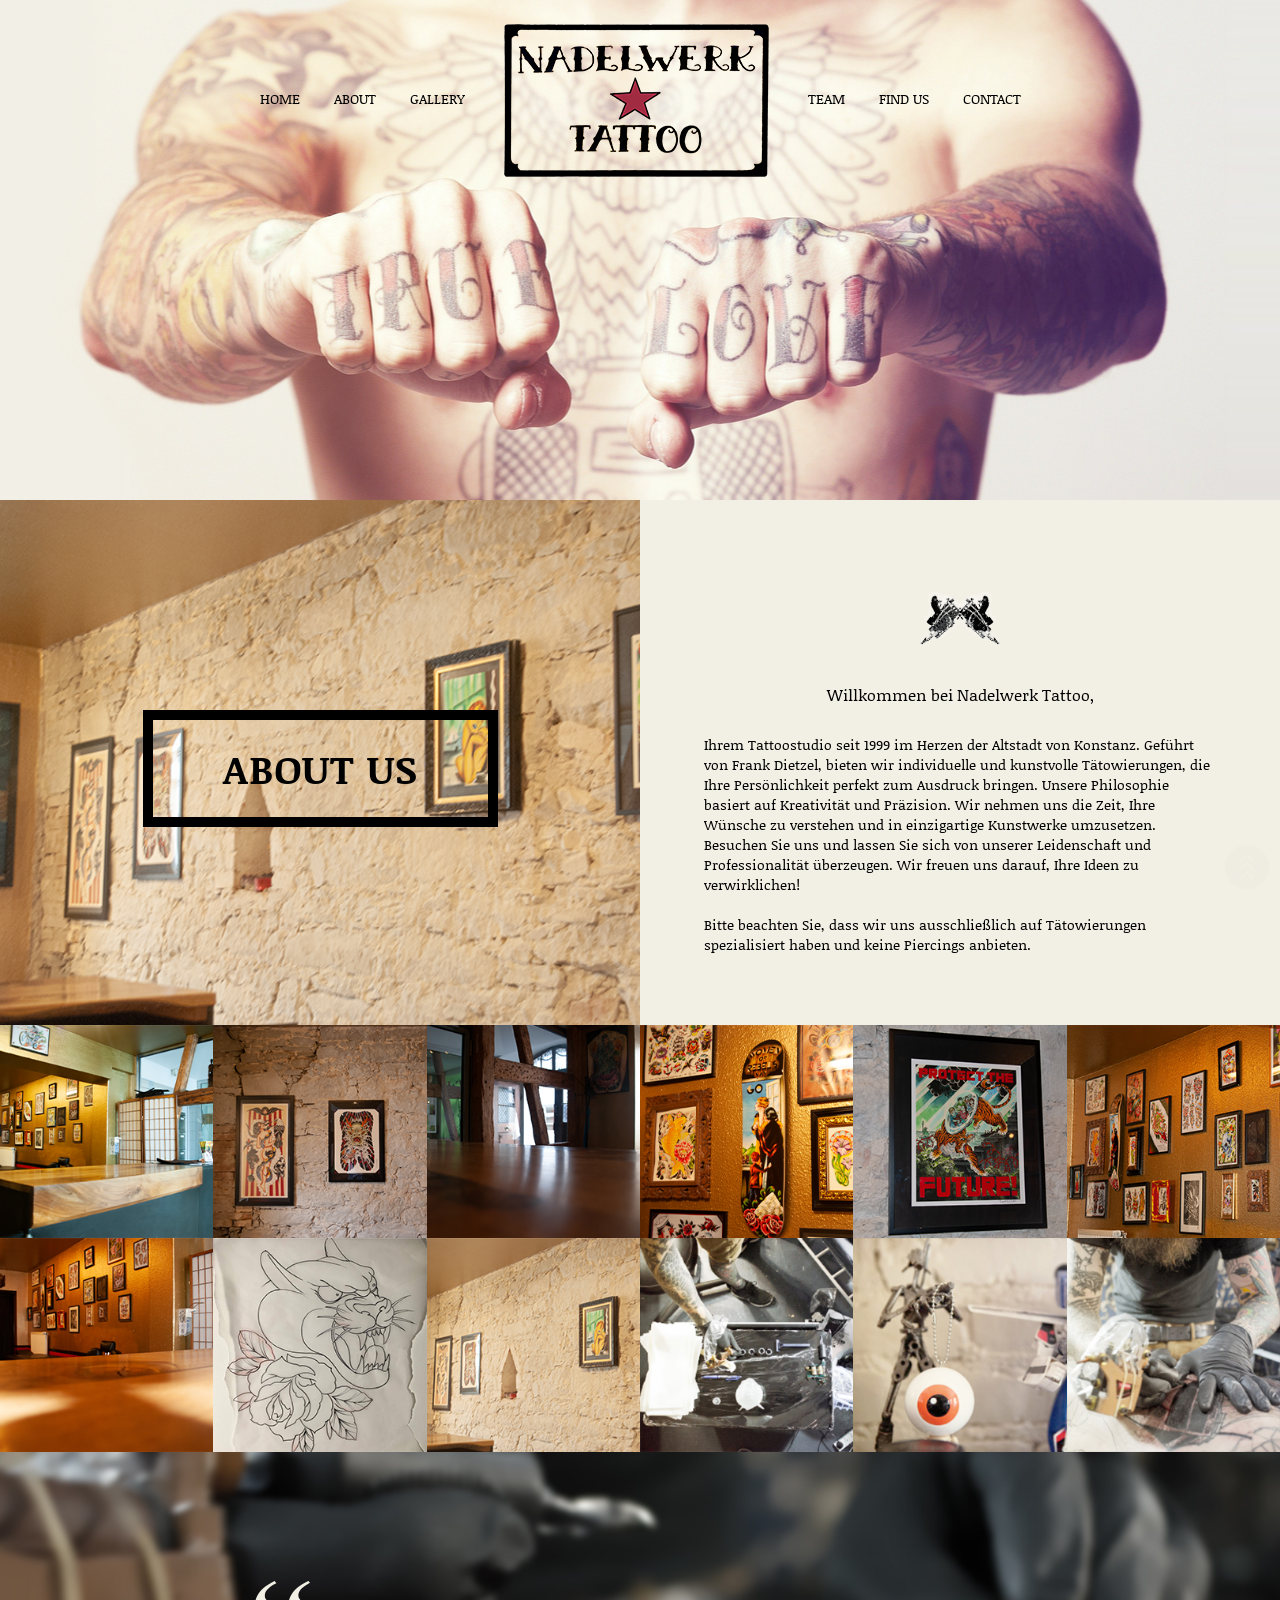
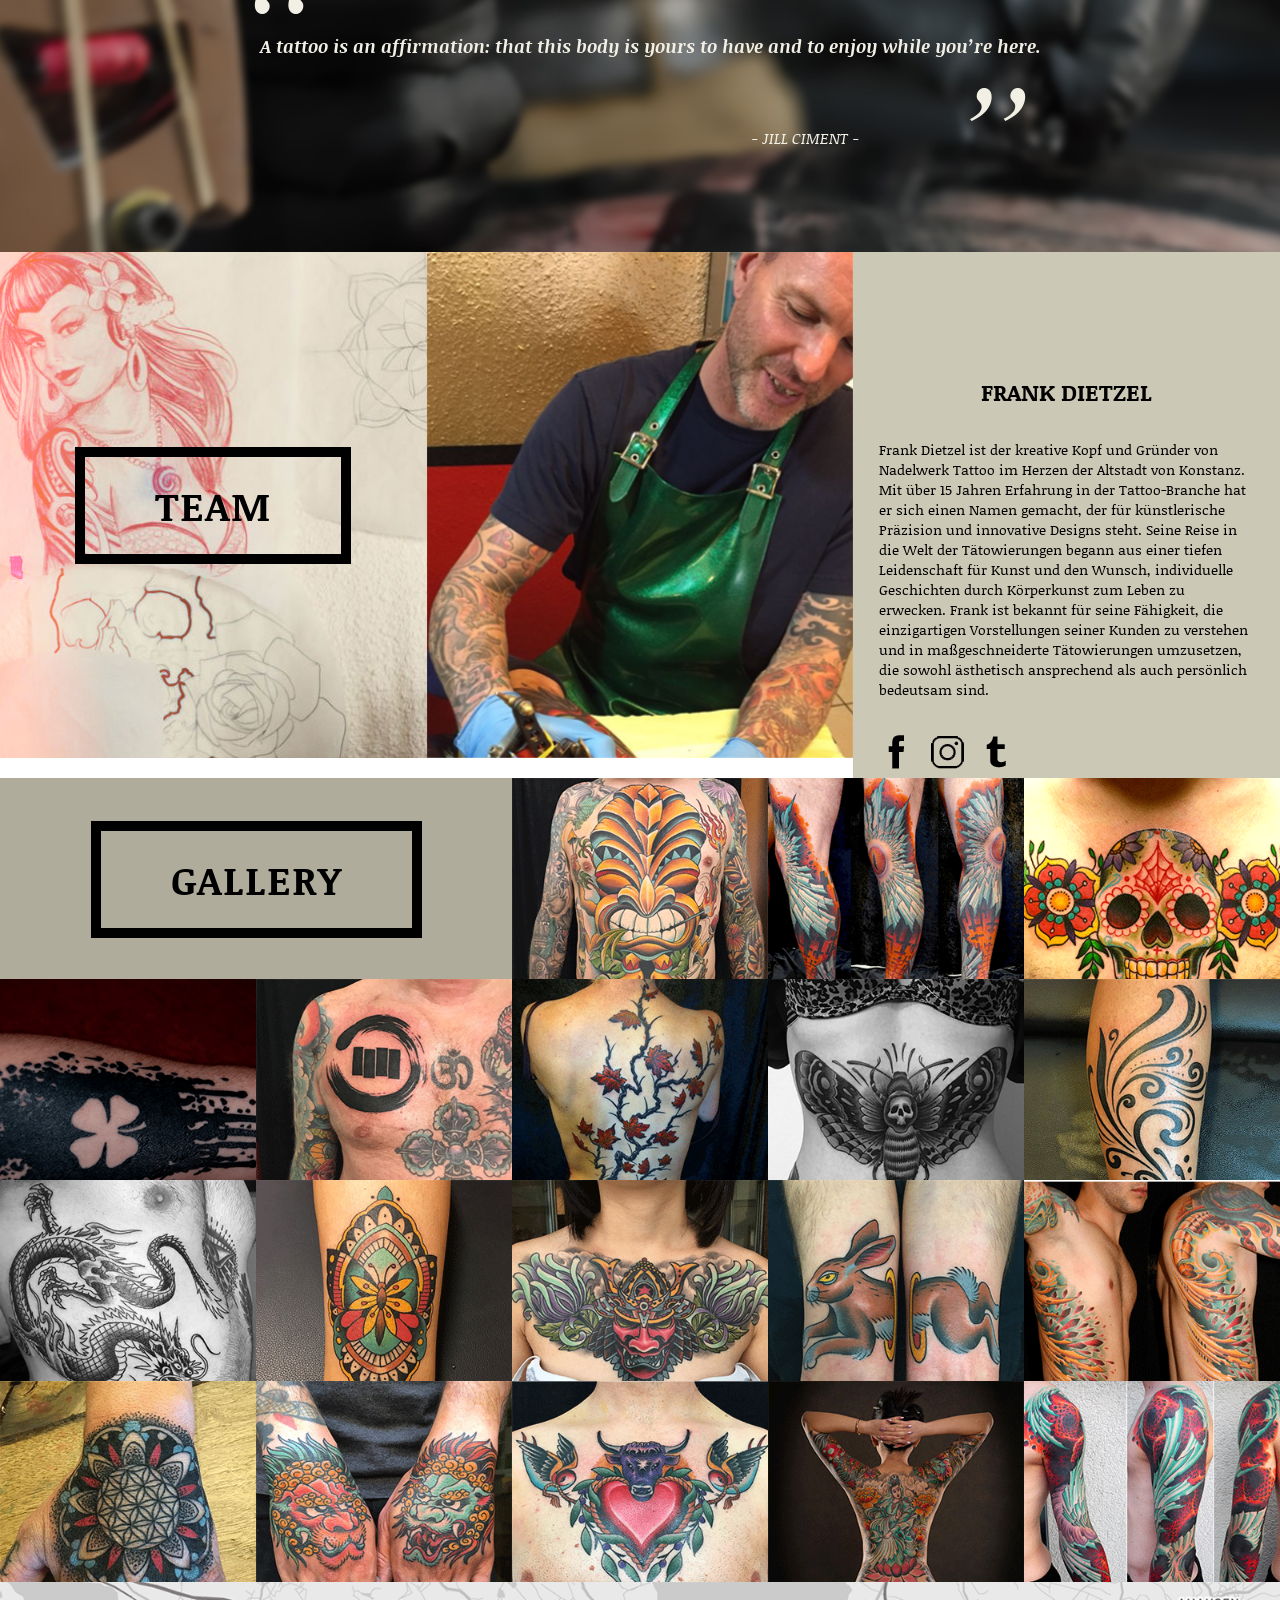
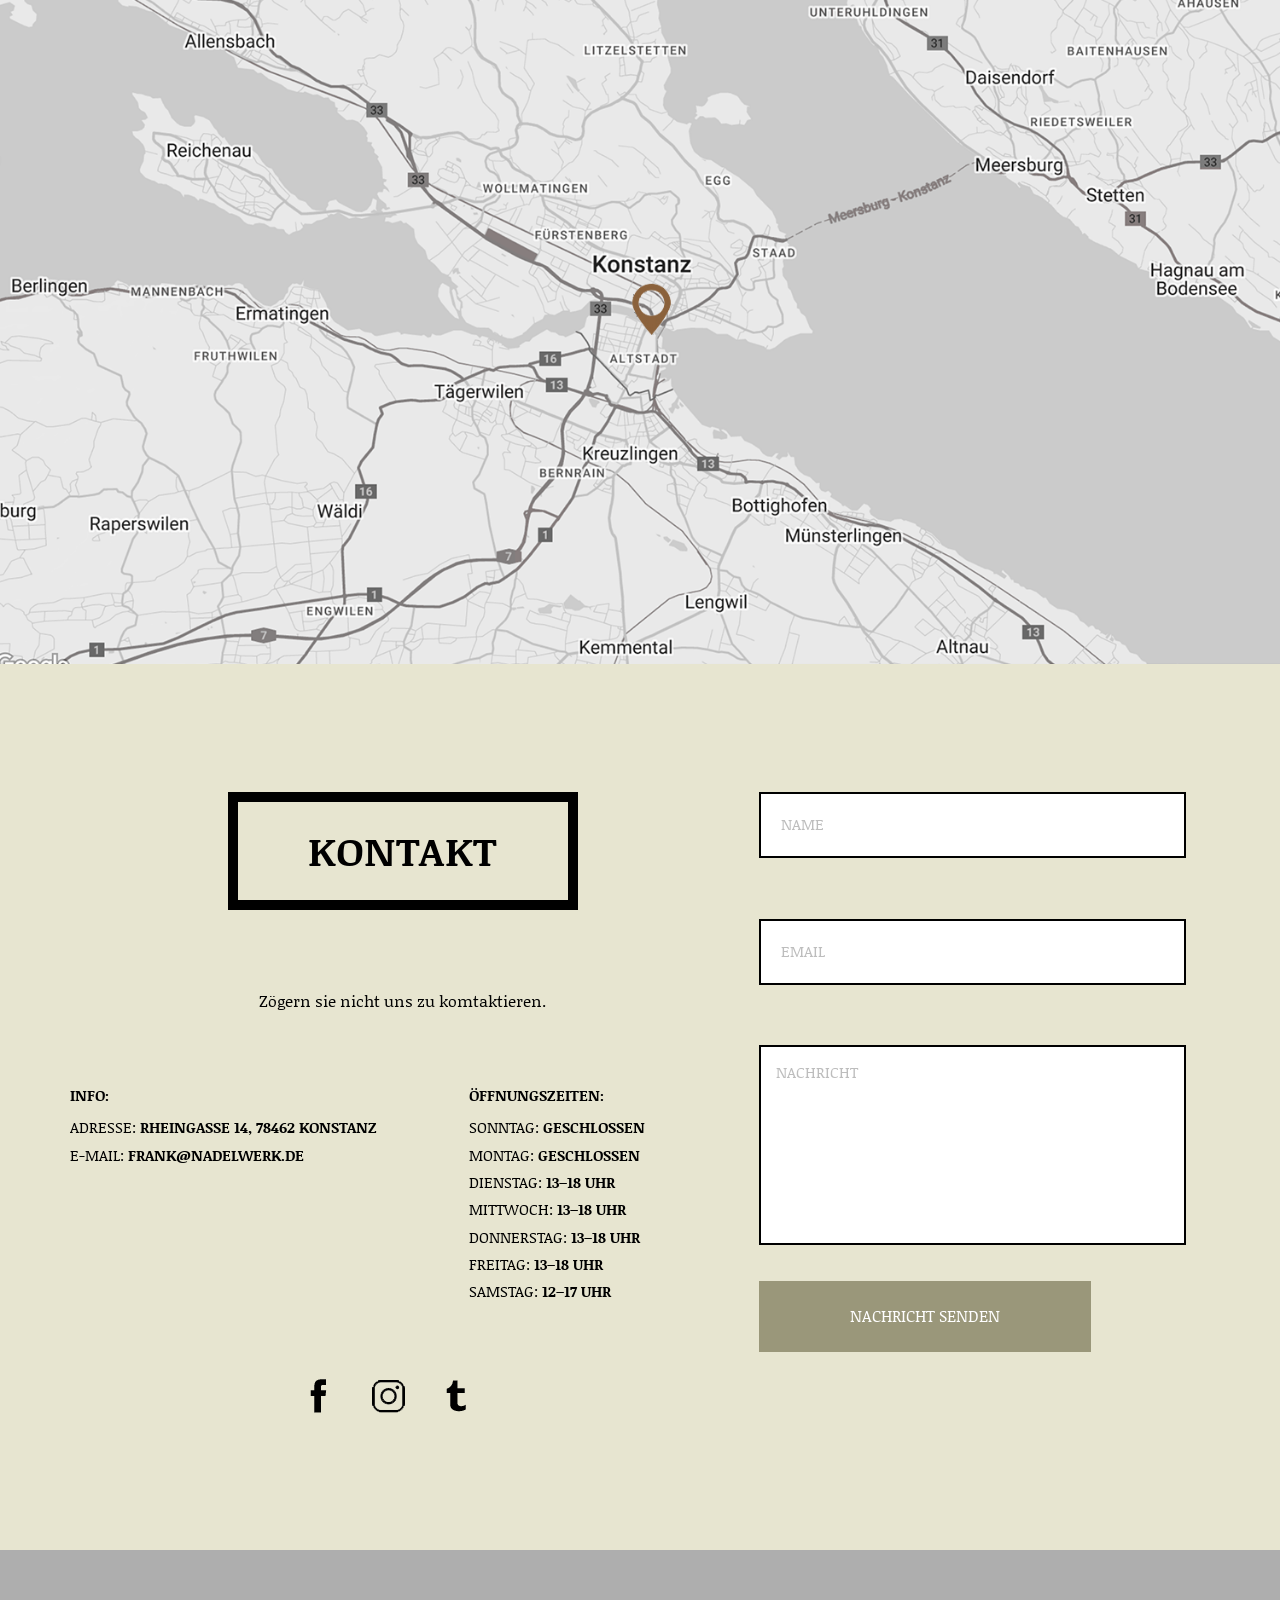
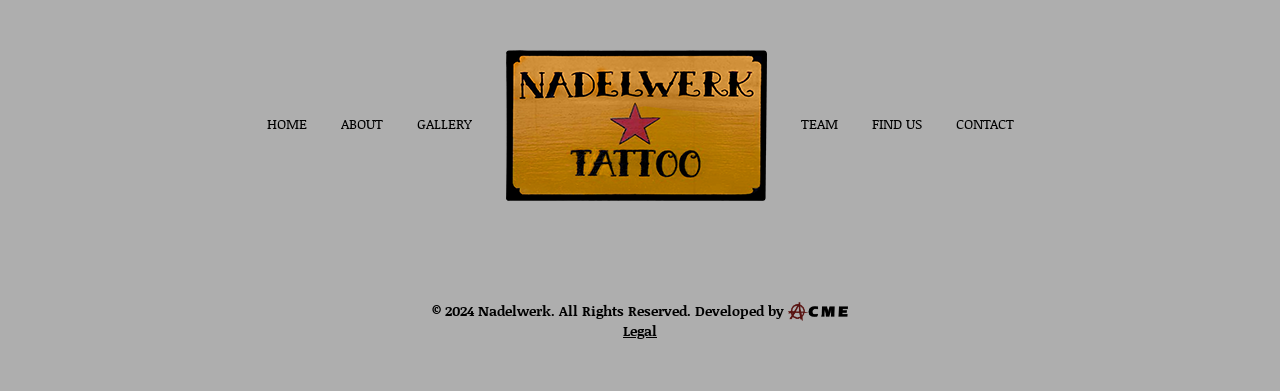
==== index.html @ 2d580665 "Update index.html" ====
<!DOCTYPE HTML>
<html>
		<head>
		
		    <meta charset="utf-8">
			<meta http-equiv="X-UA-Compatible" content="IE=edge">
			<meta name="viewport" content="width=device-width, initial-scale=1.0, maximum-scale=1.0, user-scalable=no">
			
			<!-- Title -->
			<title>Nadelwerk</title>
			<meta name="description" content="Nadelwerk is a professional tattoo studio located in Konstanz, offering high-quality tattoos and exceptional customer service since 1999.">

			<!-- Favicon and Apple Touch Icon -->
			<link rel="apple-touch-icon" sizes="180x180" href="/Icons/apple-touch-icon.png">
			<link rel="icon" type="image/png" sizes="32x32" href="/Icons/favicon-32x32.png">
			<link rel="icon" type="image/png" sizes="16x16" href="/Icons/favicon-16x16.png">
			<link rel="manifest" href="/Icons/site.webmanifest">

			<!-- Bootstrap & Font-Awesome CSS -->
			<link rel="stylesheet" href="css/bootstrap.min.css" type='text/css'>
			<link rel="stylesheet" href="css/font-awesome.min.css" type='text/css'>
			
			<!-- Custom CSS -->
			<link rel="stylesheet" href="css/style.css" type='text/css'>
			<link rel="stylesheet" href="css/prettyPhoto.css" type='text/css'>
			<link rel="stylesheet" href="css/responsive.css" type='text/css'>
			
			<!-- Animation CSS -->
			<link href="css/animate.css" rel="stylesheet" type="text/css" media="all">
			
			<!-- Google Webfont -->
			<link href='http://fonts.googleapis.com/css?family=Noticia+Text:400,700' rel="stylesheet" type='text/css'>
			
			<!-- js files & script -->
			<script type="text/javascript" src="js/jquery-1.11.1.min.js"></script>
			<script type="text/javascript" src="js/hover_pack.js"></script>
			<script type="text/javascript">
								jQuery(document).ready(function($) {
									$(".scroll").click(function(event){		
										event.preventDefault();
										$('html,body').animate({scrollTop:$(this.hash).offset().top},1000);
									});
								});
			</script>
			<script type="text/javascript" src="js/move-top.js"></script>
			<script type="text/javascript" src="js/easing.js"></script>
			<script type="text/javascript" src="js/modernizr.js"></script>
			<script type="text/javascript" src="js/retina.js"></script>
			<script type="text/javascript" src="js/jquery.prettyPhoto.js"></script>
			<script type="text/javascript" src="js/wow.min.js"></script>
			<script>
				 new WOW().init();
			</script>
			<script>
				document.addEventListener("DOMContentLoaded", function() {
					const newURL = 'https://Nadelwerk.de';
					const state = {};  // Define your state object
					const title = 'Nadelwerk';  // Set the title to 'Nadelwerk'

					// Change the URL without reloading the page
					history.pushState(state, title, newURL);
				});

				// Handle popstate event (triggered when navigating using browser buttons)
				window.onpopstate = function(event) {
					console.log("location: " + document.location + ", state: " + JSON.stringify(event.state));
				};
			</script>
		</head>
		<body>
		
            <header id="header"> <!-- Header Part -->
			
			<!-- this is dummy heading for W3-Validation approval you can remove it if you want -->
			<h2 class="w3-validation">For W3 Validation</h2>
			<!-- this is dummy heading for W3-Validation approval you can remove it if you want -->
			
					<div class="header">
						<div class="container">
								<!-- start-top-nav -->
								<div class="top-nav">
									<div class="top-header">
										<div class="responsive-logo">
										   <a href="index.html"><img src="images/logo(transparent small).png" alt="Nadelwerk Tattoo Studio Logo"/></a>
										</div>
									</div>
									<nav class="nav">
										<a id="menu-toggle" class="anchor-link" href="#"><img src="images/nav.png" alt="" /></a>
										<ul class="nav-list" id="menu">
											<li><a href="#">Home</a></li>
											<li><a href="#about" class="scroll">About</a></li>
											<li><a href="#gallery" class="scroll">Gallery</a></li>
											<!-- logo -->
											 <li class="logo"><a href="index.html"><img src="images/logo(transparent small).png" alt="Nadelwerk Tattoo Studio Logo"/></a></li>
											<!-- logo -->
											<li><a href="#faq" class="scroll">Team</a></li>
											<li><a href="#map-section" class="scroll">Find Us</a></li>
											<li><a href="#contact" class="scroll">Contact</a></li>
										</ul>
									</nav>
									<script type="text/javascript">
										  $(document).ready(function() {
										
											$('#menu-toggle').click(function () {
											  $('#menu').toggleClass('open');
											  e.preventDefault();
											});
											
										});
									</script>
								</div>
							<!-- End-top-nav -->
						</div>
					</div>
			</header>
			
            <section id="about-section"> <!-- About Section -->
			
			<!-- this is dummy heading for W3-Validation approval you can remove it if you want -->
			<h2 class="w3-validation">For W3 Validation</h2>
			<!-- this is dummy heading for W3-Validation approval you can remove it if you want -->
			
					<div class="container-fluid">  
						<div class="row" id="about">
							<div class="col-md-6 about_left">
							     <a href="#" class="button-one about_btn button-type-one button-box">About Us</a>
							</div>
							<div class="col-md-6 about_right wow fadeInUp" data-wow-delay="0.0s">
								  <div class="about_text">
										<img src="images/tatto.png" class="img-responsive" alt=""/>
										<h3>Willkommen bei Nadelwerk Tattoo,</h3>
										<p>Ihrem Tattoostudio seit 1999 im Herzen der Altstadt von Konstanz. Geführt von Frank Dietzel, bieten wir individuelle und kunstvolle Tätowierungen, die Ihre Persönlichkeit perfekt zum Ausdruck bringen.

											Unsere Philosophie basiert auf Kreativität und Präzision. Wir nehmen uns die Zeit, Ihre Wünsche zu verstehen und in einzigartige Kunstwerke umzusetzen.
											
											Besuchen Sie uns und lassen Sie sich von unserer Leidenschaft und Professionalität überzeugen. Wir freuen uns darauf, Ihre Ideen zu verwirklichen! <br><br> Bitte beachten Sie, dass wir uns ausschließlich auf Tätowierungen spezialisiert haben und keine Piercings anbieten. </p>
								  </div>
							</div>
						</div> 
					 
					</div>  
            </section>

            <section id="gallery-one-image-section"> <!-- About Gallery Part -->
			
			<!-- this is dummy heading for W3-Validation approval you can remove it if you want -->
			<h2 class="w3-validation">For W3 Validation</h2>
			<!-- this is dummy heading for W3-Validation approval you can remove it if you want -->
			
					<div class="container-fluid">
					    <div class="row">
						    <div class="gallery-one-top wow fadeInLeft" data-wow-delay="0.0s">
								<ul class="about_gallery">
									<li>
										<div class="b-link-stripe b-animate-go thickbox"> <!-- Gallery one image no : 1 -->
												<img src="images/gallery-one-img1.jpg" class="gallery-one-image img-responsive" alt=""/> 
												<div class="b-wrapper">
														<div class="b-animate b-from-left b-delay03 ">
															<a href="images/about-gallery/1.jpg" rel="prettyPhoto[pp_gal]">
																<button class="zooming about-zooming md-trigger">
																		<img src="images/zoom.png" alt=""/>
																</button>
															</a>												
															<ul class="popup_links popup-links-button">

															</ul>
														</div>
												</div>
										</div>
									</li>
									<li>
										<div class="b-link-stripe b-animate-go thickbox"> <!-- Gallery one image no : 2 -->
												<img src="images/gallery-one-img2.jpg" class="gallery-one-image img-responsive" alt=""/>
												<div class="b-wrapper">
														<div class="b-animate b-from-left b-delay03 ">
															<a href="images/about-gallery/2.jpg" rel="prettyPhoto[pp_gal]">
																<button class="zooming about-zooming md-trigger">
																		<img src="images/zoom.png" alt=""/>
																</button>
															</a>
															<ul class="popup_links popup-links-button">

															</ul>
														</div>
												</div>
										</div>
									</li>
									<li>
										<div class="b-link-stripe b-animate-go thickbox"> <!-- Gallery one image no : 3 -->
												<img src="images/gallery-one-img3.jpg" class="gallery-one-image img-responsive" alt=""/> 
												<div class="b-wrapper">
														<div class="b-animate b-from-left b-delay03 ">
														    <a href="images/about-gallery/3.jpg" rel="prettyPhoto[pp_gal]">
																<button class="zooming about-zooming md-trigger">
																		<img src="images/zoom.png" alt=""/>
																</button>
															</a>
															<ul class="popup_links popup-links-button">

															</ul>
														</div>
												</div>
										</div>
									</li>
									<li>
										<div class="b-link-stripe b-animate-go thickbox"> <!-- Gallery one image no : 4 -->
												<img src="images/gallery-one-img4.jpg" class="gallery-one-image img-responsive" alt=""/>
												<div class="b-wrapper">
														<div class="b-animate b-from-left b-delay03 ">
															<a href="images/about-gallery/4.jpg" rel="prettyPhoto[pp_gal]">
																<button class="zooming about-zooming md-trigger">
																		<img src="images/zoom.png" alt=""/>
																</button>
															</a>
															<ul class="popup_links popup-links-button">

															</ul>
														</div>
												</div>
										</div>
									</li>
									<li>
										<div class="b-link-stripe b-animate-go thickbox"> <!-- Gallery one image no : 5 -->
												<img src="images/gallery-one-img5.jpg" class="gallery-one-image img-responsive" alt=""/>
												<div class="b-wrapper">
														<div class="b-animate b-from-left b-delay03 ">
															<a href="images/about-gallery/5.jpg" rel="prettyPhoto[pp_gal]">
																<button class="zooming md-trigger">
																		<img src="images/zoom.png" alt=""/>
																</button>
															</a>
															<ul class="popup_links popup-links-button">

															</ul>
														</div>
												</div>
										</div>
									</li>
									<li>
										<div class="b-link-stripe b-animate-go thickbox"> <!-- Gallery one image no : 6 -->
												<img src="images/gallery-one-img6.jpg" class="gallery-one-image img-responsive" alt=""/> 
												<div class="b-wrapper">
														<div class="b-animate b-from-left b-delay03 ">
															<a href="images/about-gallery/6.jpg" rel="prettyPhoto[pp_gal]">
																<button class="zooming about-zooming md-trigger">
																		<img src="images/zoom.png" alt=""/>
																</button>
															</a>
															<ul class="popup_links popup-links-button">

															</ul>
														</div>
												</div>
										</div>
									</li>
								</ul>
								<div class="clearfix"></div>
							</div>
						</div>
						<div class="row">
							<div class="gallery-one-bottom">
								<ul class="about_gallery wow fadeInRight" data-wow-delay="0.3s">
									<li>
										<div class="b-link-stripe b-animate-go thickbox"> <!-- Gallery one image no : 7 -->
												<img src="images/gallery-one-img7.jpg" class="gallery-one-image img-responsive" alt=""/>
												<div class="b-wrapper">
														<div class="b-animate b-from-left b-delay03 ">
														<a href="images/about-gallery/7.jpg" rel="prettyPhoto[pp_gal]">
															<button class="zooming about-zooming md-trigger">
																	<img src="images/zoom.png" alt=""/>
															</button>
														</a>
															<ul class="popup_links popup-links-button">
															</ul>
														</div>
												</div>
										</div>
									</li>
									<li>
										<div class="b-link-stripe b-animate-go thickbox"> <!-- Gallery one image no : 8 -->
												<img src="images/gallery-one-img8.jpg" class="gallery-one-image img-responsive" alt=""/>
												<div class="b-wrapper">
														<div class="b-animate b-from-left b-delay03 ">
															<a href="images/about-gallery/8.jpg" rel="prettyPhoto[pp_gal]">
																<button class="zooming about-zooming md-trigger">
																		<img src="images/zoom.png" alt=""/>
																</button>
															</a>
															<ul class="popup_links popup-links-button">
															</ul>
														</div>
												</div>
										</div>
									</li>
									<li>
										<div class="b-link-stripe b-animate-go thickbox"> <!-- Gallery one image no : 9 -->
												<img src="images/gallery-one-img9.jpg" class="gallery-one-image img-responsive" alt=""/>
												<div class="b-wrapper">
														<div class="b-animate b-from-left b-delay03 ">
															<a href="images/about-gallery/9.jpg" rel="prettyPhoto[pp_gal]">
																<button class="zooming about-zooming md-trigger">
																		<img src="images/zoom.png" alt=""/>
																</button>
															</a>
															<ul class="popup_links popup-links-button">

															</ul>
														</div>
												</div>
										</div>
									</li>
									<li>
										<div class="b-link-stripe b-animate-go thickbox"> <!-- Gallery one image no : 10 -->
												<img src="images/gallery-one-img10.jpg" class="gallery-one-image img-responsive" alt=""/>
												<div class="b-wrapper">
														<div class="b-animate b-from-left b-delay03 ">
															<a href="images/about-gallery/10.jpg" rel="prettyPhoto[pp_gal]">
																<button class="zooming about-zooming md-trigger">
																		<img src="images/zoom.png" alt=""/>
																</button>
															</a>
															<ul class="popup_links popup-links-button">

															</ul>
														</div>
												</div>
										</div>
									</li>
									<li>
										<div class="b-link-stripe b-animate-go thickbox"> <!-- Gallery one image no : 11 -->
												<img src="images/gallery-one-img11.jpg" class="gallery-one-image img-responsive" alt=""/>
												<div class="b-wrapper">
														<div class="b-animate b-from-left b-delay03 ">
														<a href="images/about-gallery/11.jpg" rel="prettyPhoto[pp_gal]">
															<button class="zooming about-zooming md-trigger">
																	<img src="images/zoom.png" alt=""/>
															</button>
														</a>
															<ul class="popup_links popup-links-button">

															</ul>
														</div>
												</div>
										</div>
									</li>
									<li>
										<div class="b-link-stripe b-animate-go thickbox"> <!-- Gallery one image no : 12 -->
												<img src="images/gallery-one-img12.jpg" class="gallery-one-image img-responsive" alt=""/>
												<div class="b-wrapper">
														<div class="b-animate b-from-left b-delay03 ">
															<a href="images/about-gallery/12.jpg" rel="prettyPhoto[pp_gal]">
																<button class="zooming about-zooming md-trigger">
																		<img src="images/zoom.png" alt=""/>
																</button>
															</a>
															<ul class="popup_links popup-links-button">

															</ul>
														</div>
												</div>
										</div>
									</li>
								</ul>
								<div class="clearfix"></div>
							</div>
						</div>	
					</div>
            </section>
			
			<section id="testimonial-section"> <!-- Testimonial Section -->
			
			<!-- this is dummy heading for W3-Validation approval you can remove it if you want -->
			<h2 class="w3-validation">For W3 Validation</h2>
			<!-- this is dummy heading for W3-Validation approval you can remove it if you want -->
			
					 <div class="testimonial wow bounceIn" data-wow-delay="0.0s" id="faq">
							<div class="container">
									<div class="row">
									    <div class="test_wrap">
											<p><span class="quotes"></span>A tattoo is an affirmation: that this body is yours to have and to enjoy while you’re here.<span class="quotes-down"></span></p>
											<h4>- Jill Ciment -</h4>
											<div class="clearfix"> </div>
									    </div>
									</div>
							</div>
                     </div>
			</section>
			
			<section id="team-section"> <!-- Team Section -->
			
			<!-- this is dummy heading for W3-Validation approval you can remove it if you want -->
			<h2 class="w3-validation">For W3 Validation</h2>
			<!-- this is dummy heading for W3-Validation approval you can remove it if you want -->
			
				<div class="container-fluid">
					<div class="row">
					    <div class="team">
							<div class='team_div'>
								    <div class="col-md-4 team-grid-1 wow fadeInLeft" data-wow-delay="0.3s">
									    <a href="#" class="button-one team_btn button-type-one button-box">Team</a>
								    </div>
							        <div class="col-md-4 team-grid-2 wow fadeInUp"  data-wow-delay="0.0s"> </div>
									<div class="col-md-4 team-grid-3 wow fadeInRight" data-wow-delay="0.3s">
											<h3>Frank Dietzel</h3> <!-- Team Member One -->
											<p>Frank Dietzel ist der kreative Kopf und Gründer von Nadelwerk Tattoo im Herzen der Altstadt von Konstanz. Mit über 15 Jahren Erfahrung in der Tattoo-Branche hat er sich einen Namen gemacht, der für künstlerische Präzision und innovative Designs steht.

												Seine Reise in die Welt der Tätowierungen begann aus einer tiefen Leidenschaft für Kunst und den Wunsch, individuelle Geschichten durch Körperkunst zum Leben zu erwecken. Frank ist bekannt für seine Fähigkeit, die einzigartigen Vorstellungen seiner Kunden zu verstehen und in maßgeschneiderte Tätowierungen umzusetzen, die sowohl ästhetisch ansprechend als auch persönlich bedeutsam sind.</p>
											 <ul class="social">
												<li><a href="https://www.facebook.com/NadelwerkTattooKonstanz"><i class="fb"></i></a></li>
												<li><a href="https://www.instagram.com/NadelwerkTattooKonstanz"><i class="tw"></i></a></li>
												<li><a href="http://nadelwerk.tumblr.com/"><i class="tumb"></i></a></li>
											</ul> 
									</div>
						            <div class="clearfix"> </div>
						    </div>
						</div>
					</div>
<!-- 					<div class="row">
					    <div class="team">
							<div class='team_div'>
							        <div class="col-md-4 team-grid-4 team_grid3 wow fadeInRight" data-wow-delay="0.3s">
							        </div>
								    <div class="col-md-4 team-grid-5 team_grid1 wow fadeInLeft" data-wow-delay="0.3s">
									    <h3>Gasttätowierer</h3> 
									    <p>Bei Nadelwerk Tattoo freuen wir uns, regelmäßig talentierte Gasttätowierer aus der ganzen Welt begrüßen zu dürfen. Diese Künstler bringen frische Perspektiven und einzigartige Stile mit, die unser Angebot bereichern und unseren Kunden eine breite Vielfalt an Tattoo-Kunst ermöglichen.

											Wenn Sie Interesse an einem Tattoo von einem unserer Gasttätowierer haben, oder bei uns als solcher tätig werden wollen können Sie uns gerne per E-Mail unter frank@nadelwerk.de kontaktieren. Wir informieren Sie gerne über kommende Gastaufenthalte und helfen Ihnen bei der Terminvereinbarung. Verpassen Sie nicht die Gelegenheit, sich von internationalen Künstlern tätowieren zu lassen und einzigartige Kunstwerke zu erhalten.</p>
										<ul class="social">
											<li><a href=""> <i class="fb"> </i> </a></li>
											<li><a href=""><i class="tw"> </i> </a></li>
											<li><a href=""><i class="tumb"> </i> </a></li>
											<li><a href=""><i class="linked"> </i> </a></li>
											<li><a href=""><i class="pinterest"> </i> </a></li>
											<li><a href=""><i class="google"> </i> </a></li>
										</ul> 
									    <label class="arrow-icon1  arrow-icon1-r"> </label>
								    </div>
								    <div class="col-md-4 newsletter_grid team-grid-6 wow fadeInUp"  data-wow-delay="0.0s">
									    <h3>Newsletter</h3>
									    <p>Join thousands of other people subscribe to our news</p>
										<div class="newsletter-div">
										    <form class="newsletter">
											    <input type="text" placeholder="Insert Email" >
											    <input type="submit" value="Submit">
										    </form>
										</div>
									</div>
								<div class="clearfix"> </div>
							</div>
                        </div>
					</div> -->
				</div>
			</section>
			
<!-- 			<section id="twitter-section"> 
			

			<h2 class="w3-validation">For W3 Validation</h2>

			
			        <div class="twitter-div wow bounceInUp"  data-wow-delay="0.0s" id="find">
						<div class="container">
							<div class="row">
							    <i class="tw_icon"> </i>
								<p>RT @collis: who tweets anyway</p>
							</div>
						</div>
                    </div>
			</section> -->
			
			<section id="gallery-two-image-section"> <!-- Gallery Two Section -->
			
			<!-- this is dummy heading for W3-Validation approval you can remove it if you want -->
			<h2 class="w3-validation">For W3 Validation</h2>
			<!-- this is dummy heading for W3-Validation approval you can remove it if you want -->
			
				<div class="container-fluidgallery wow fadeInDown" data-wow-delay="0.0s" id="gallery">
					        <div class="row">
								    <div class="gallery-title">
									    <a href="#" class="button-one gallery_btn button-type-one button-box">Gallery</a>
								    </div>
									<div class="gallery-two-row-one">
											<ul class="gallery-grid-one gallery-grid-box">
												<li>
													<div class="b-link-stripe b-animate-go thickbox"> <!-- Gallery image no : 1 -->
															<img src="images/gallery-two-img1.jpg" class="gallery-two-image img-responsive" alt=""/>
														<div class="b-wrapper">
																<div class="b-animate b-from-left b-delay03 ">
																	<a href="images/photo-gallery/image-1.jpg" rel="prettyPhoto[pp_gal]">
																		<button class="zooming md-trigger">
																			<img src="images/zoom.png" alt=""/>
																		</button>
																	</a>
																	<ul class="popup_links gallery-two-popup-links">

																	</ul>
																</div>
														</div>
													</div>
												</li>
												<li>
													<div class="b-link-stripe b-animate-go thickbox"> <!-- Gallery image no : 2 -->
															<img src="images/gallery-two-img2.jpg" class="gallery-two-image img-responsive" alt=""/>
														<div class="b-wrapper">
																<div class="b-animate b-from-left b-delay03 ">
																	<a href="images/photo-gallery/image-2.jpg" rel="prettyPhoto[pp_gal]">
																		<button class="zooming md-trigger">
																				<img src="images/zoom.png" alt=""/>
																		</button>
																	</a>
																	<ul class="popup_links gallery-two-popup-links">

																	</ul>
																</div>
														</div>
													</div>
												</li>
												<li>
													<div class="b-link-stripe b-animate-go thickbox"> <!-- Gallery image no : 3 -->
															<img src="images/gallery-two-img3.jpg" class="gallery-two-image img-responsive" alt=""/>
														<div class="b-wrapper">
																<div class="b-animate b-from-left b-delay03 ">
																	<a href="images/photo-gallery/image-3.jpg" rel="prettyPhoto[pp_gal]">
																		<button class="zooming md-trigger">
																				<img src="images/zoom.png" alt=""/>
																		</button>
																	</a>
																	<ul class="popup_links gallery-two-popup-links">

																	</ul>
																</div>
														</div>
													</div>
												</li>											
												
											</ul>
											<div class="clearfix"></div>
									</div>
							</div>
							<div class="row">
							    <div class="col-md-12">
								    <div class="gallery-two-row-two wow fadeInLeft">
									    <ul class="gallery-grid-two gallery-grid-box">
										    <li>
												<div class="b-link-stripe b-animate-go thickbox"> <!-- Gallery image no : 4 -->
													    <img src="images/gallery-two-img4.jpg" class="gallery-two-image img-responsive" alt=""/>
														<div class="b-wrapper">
															<div class="b-animate b-from-left b-delay03 ">
																	<a href="images/photo-gallery/image-4.jpg" rel="prettyPhoto[pp_gal]">
																		<button class="zooming md-trigger">
																				<img src="images/zoom.png" alt=""/>
																		</button>
																	</a>
																<ul class="popup_links gallery-two-popup-links">

																</ul>
															</div>
														</div>
												</div>
										    </li>
											<li>
												<div class="b-link-stripe b-animate-go thickbox"> <!-- Gallery image no : 5 -->
													    <img src="images/gallery-two-img5.jpg" class="gallery-two-image img-responsive" alt=""/>
														<div class="b-wrapper">
															<div class="b-animate b-from-left b-delay03 ">
																	<a href="images/photo-gallery/image-5.jpg" rel="prettyPhoto[pp_gal]">
																		<button class="zooming md-trigger">
																				<img src="images/zoom.png" alt=""/>
																		</button>
																	</a>
																<ul class="popup_links gallery-two-popup-links">

																</ul>
															</div>
														</div>
												</div>
										    </li>
											<li>
												<div class="b-link-stripe b-animate-go thickbox"> <!-- Gallery image no : 6 -->
													    <img src="images/gallery-two-img6.jpg" class="gallery-two-image img-responsive" alt=""/>
														<div class="b-wrapper">
															<div class="b-animate b-from-left b-delay03 ">
																	<a href="images/photo-gallery/image-6.jpg" rel="prettyPhoto[pp_gal]">
																		<button class="zooming md-trigger">
																				<img src="images/zoom.png" alt=""/>
																		</button>
																	</a>
																<ul class="popup_links gallery-two-popup-links">

																</ul>
															</div>
														</div>
												</div>
										    </li>
											<li>
												<div class="b-link-stripe b-animate-go thickbox"> <!-- Gallery image no : 7 -->
													    <img src="images/gallery-two-img7.jpg" class="gallery-two-image img-responsive" alt=""/>
														<div class="b-wrapper">
															<div class="b-animate b-from-left b-delay03 ">
																<a href="images/photo-gallery/image-7.jpg" rel="prettyPhoto[pp_gal]">
																	<button class="zooming md-trigger">
																			<img src="images/zoom.png" alt=""/>
																	</button>
																</a>
																<ul class="popup_links gallery-two-popup-links">

																</ul>
															</div>
														</div>
												</div>
										    </li>
											<li>
												<div class="b-link-stripe b-animate-go thickbox"> <!-- Gallery image no : 8 -->
													    <img src="images/gallery-two-img8.jpg" class="gallery-two-image img-responsive" alt=""/>
														<div class="b-wrapper">
															<div class="b-animate b-from-left b-delay03 ">
																<a href="images/photo-gallery/image-8.jpg" rel="prettyPhoto[pp_gal]">
																	<button class="zooming md-trigger">
																			<img src="images/zoom.png" alt=""/>
																	</button>
																</a>
																<ul class="popup_links gallery-two-popup-links">

																</ul>
															</div>
														</div>
												</div>
										    </li>
											
											<!-- Only For Mobile -->
											<li class="mobile-display-on">
												<div class="b-link-stripe b-animate-go thickbox"> <!-- Gallery image no : 9 -->
													    <img src="images/gallery-two-img9.jpg" class="gallery-two-image img-responsive" alt=""/>
														<div class="b-wrapper">
															<div class="b-animate b-from-left b-delay03 ">
																<a href="images/photo-gallery/image-9.jpg" rel="prettyPhoto[pp_gal]">
																	<button class="zooming md-trigger">
																			<img src="images/zoom.png" alt=""/>
																	</button>
																</a>
																<ul class="popup_links gallery-two-popup-links">

																</ul>
															</div>
														</div>
												</div>
										    </li>
											<!-- Only For Mobile -->
											
										</ul>
										<div class="clearfix"></div>
									</div>
								</div>
							</div>
							<div class="row">
								<div class="col-md-12">
									<div class="gallery-two-row-three wow fadeInRight">
									    <ul class="gallery-grid-three gallery-grid-box">
										    <li class="mobile-display-off">
												<div class="b-link-stripe b-animate-go thickbox"> <!-- Gallery image no : 9 -->
													    <img src="images/gallery-two-img9.jpg" class="gallery-two-image img-responsive" alt=""/>
														<div class="b-wrapper">
															<div class="b-animate b-from-left b-delay03 ">
																<a href="images/photo-gallery/image-9.jpg" rel="prettyPhoto[pp_gal]">
																	<button class="zooming md-trigger">
																			<img src="images/zoom.png" alt=""/>
																	</button>
																</a>
																<ul class="popup_links gallery-two-popup-links">

																</ul>
															</div>
														</div>
												</div>
										    </li>
											<li>
												<div class="b-link-stripe b-animate-go thickbox"> <!-- Gallery image no : 10 -->
													    <img src="images/gallery-two-img10.jpg" class="gallery-two-image img-responsive" alt=""/>
														<div class="b-wrapper">
															<div class="b-animate b-from-left b-delay03 ">
															<a href="images/photo-gallery/image-10.jpg" rel="prettyPhoto[pp_gal]">
															    <button class="zooming md-trigger">
																        <img src="images/zoom.png" alt=""/>
																</button>
															</a>
																<ul class="popup_links gallery-two-popup-links">

																</ul>
															</div>
														</div>
												</div>
										    </li>
											<li>
												<div class="b-link-stripe b-animate-go thickbox"> <!-- Gallery image no : 11 -->
													    <img src="images/gallery-two-img11.jpg" class="gallery-two-image img-responsive" alt=""/>
														<div class="b-wrapper">
															<div class="b-animate b-from-left b-delay03 ">
																<a href="images/photo-gallery/image-11.jpg" rel="prettyPhoto[pp_gal]">
																	<button class="zooming md-trigger">
																			<img src="images/zoom.png" alt=""/>
																	</button>
																</a>
																<ul class="popup_links gallery-two-popup-links">

																</ul>
															</div>
														</div>
												</div>
										    </li>
											<li>
												<div class="b-link-stripe b-animate-go thickbox"> <!-- Gallery image no : 12 -->
													    <img src="images/gallery-two-img12.jpg" class="gallery-two-image img-responsive" alt=""/>
														<div class="b-wrapper">
															<div class="b-animate b-from-left b-delay03 ">
																<a href="images/photo-gallery/image-12.jpg" rel="prettyPhoto[pp_gal]">
																	<button class="zooming md-trigger">
																			<img src="images/zoom.png" alt=""/>
																	</button>
																</a>
																<ul class="popup_links gallery-two-popup-links">

																</ul>
															</div>
														</div>
												</div>
										    </li>
											<li>
												<div class="b-link-stripe b-animate-go thickbox"> <!-- Gallery image no : 13 -->
													    <img src="images/gallery-two-img13.jpg" class="gallery-two-image img-responsive" alt=""/>
														<div class="b-wrapper">
															<div class="b-animate b-from-left b-delay03 ">
																<a href="images/photo-gallery/image-13.jpg" rel="prettyPhoto[pp_gal]">
																	<button class="zooming md-trigger">
																			<img src="images/zoom.png" alt=""/>
																	</button>
																</a>
																<ul class="popup_links gallery-two-popup-links">

																</ul>
															</div>
														</div>
												</div>
										    </li>
											
											<!-- Only For Mobile -->
											<li class="mobile-display-on">
												<div class="b-link-stripe b-animate-go thickbox"> <!-- Gallery image no : 14 -->
													    <img src="images/gallery-two-img14.jpg" class="gallery-two-image img-responsive" alt=""/>
														<div class="b-wrapper">
															<div class="b-animate b-from-left b-delay03 ">
																<a href="images/photo-gallery/image-14.jpg" rel="prettyPhoto[pp_gal]">
																	<button class="zooming md-trigger">
																			<img src="images/zoom.png" alt=""/>
																	</button>
																</a>
																<ul class="popup_links gallery-two-popup-links">

																</ul>
															</div>
														</div>
												</div>
										    </li>
											<li class="mobile-display-on">
												<div class="b-link-stripe b-animate-go thickbox"> <!-- Gallery image no : 15 -->
													    <img src="images/gallery-two-img15.jpg" class="gallery-two-image img-responsive" alt=""/>
														<div class="b-wrapper">
															<div class="b-animate b-from-left b-delay03 ">
																<a href="images/photo-gallery/image-15.jpg" rel="prettyPhoto[pp_gal]">
																	<button class="zooming md-trigger">
																			<img src="images/zoom.png" alt=""/>
																	</button>
																</a>
																<ul class="popup_links gallery-two-popup-links">

																</ul>
															</div>
														</div>
												</div>
										    </li>
											<!-- Only For Mobile -->
											
										</ul>
										 <div class="clearfix"></div>
									</div>
								</div>
							</div>
							<div class="row">
								<div class="col-md-12">
									<div class="gallery-two-row-four wow fadeInUp">
									    <ul class="gallery-grid-four gallery-grid-box">
										    <li class="mobile-display-off">
												<div class="b-link-stripe b-animate-go thickbox"> <!-- Gallery image no : 14 -->
													    <img src="images/gallery-two-img14.jpg" class="gallery-two-image img-responsive" alt=""/>
														<div class="b-wrapper">
															<div class="b-animate b-from-left b-delay03 ">
																<a href="images/photo-gallery/image-14.jpg" rel="prettyPhoto[pp_gal]">
																	<button class="zooming md-trigger">
																			<img src="images/zoom.png" alt=""/>
																	</button>
																</a>
																<ul class="popup_links gallery-two-popup-links">

																</ul>
															</div>
														</div>
												</div>
										    </li>
											<li class="mobile-display-off">
												<div class="b-link-stripe b-animate-go thickbox"> <!-- Gallery image no : 15 -->
													    <img src="images/gallery-two-img15.jpg" class="gallery-two-image img-responsive" alt=""/>
														<div class="b-wrapper">
															<div class="b-animate b-from-left b-delay03 ">
																<a href="images/photo-gallery/image-15.jpg" rel="prettyPhoto[pp_gal]">
																	<button class="zooming md-trigger">
																			<img src="images/zoom.png" alt=""/>
																	</button>
																</a>
																<ul class="popup_links gallery-two-popup-links">

																</ul>
															</div>
														</div>
												</div>
										    </li>
											<li>
												<div class="b-link-stripe b-animate-go thickbox"> <!-- Gallery image no : 16 -->
													    <img src="images/gallery-two-img16.jpg" class="gallery-two-image img-responsive" alt=""/>
														<div class="b-wrapper">
															<div class="b-animate b-from-left b-delay03 ">
																<a href="images/photo-gallery/image-16.jpg" rel="prettyPhoto[pp_gal]">
																	<button class="zooming md-trigger">
																			<img src="images/zoom.png" alt=""/>
																	</button>
																</a>
																<ul class="popup_links gallery-two-popup-links">

																</ul>
															</div>
														</div>
												</div>
										    </li>
											<li>
												<div class="b-link-stripe b-animate-go thickbox"> <!-- Gallery image no : 17 -->
													    <img src="images/gallery-two-img17.jpg" class="gallery-two-image img-responsive" alt=""/>
														<div class="b-wrapper">
															<div class="b-animate b-from-left b-delay03 ">
																<a href="images/photo-gallery/image-17.jpg" rel="prettyPhoto[pp_gal]">
																	<button class="zooming md-trigger">
																			<img src="images/zoom.png" alt=""/>
																	</button>
																</a>
																<ul class="popup_links gallery-two-popup-links">

																</ul>
															</div>
														</div>
												</div>
										    </li>
											<li>
												<div class="b-link-stripe b-animate-go thickbox"> <!-- Gallery image no : 18 -->
													    <img src="images/gallery-two-img18.jpg" class="gallery-two-image img-responsive" alt=""/>
														<div class="b-wrapper">
															<div class="b-animate b-from-left b-delay03 ">
																<a href="images/photo-gallery/image-18.jpg" rel="prettyPhoto[pp_gal]">
																	<button class="zooming md-trigger">
																			<img src="images/zoom.png" alt=""/>
																	</button>
																</a>
																<ul class="popup_links gallery-two-popup-links">

																</ul>
															</div>
														</div>
												</div>
										    </li>
										</ul>
										<div class="clearfix"></div>
									</div>
								</div>
							</div>
							<div class="md-overlay"></div><!-- the overlay element -->
		
				</div>
			</section>

			<section id="map-section"> <!-- Map Section -->
			
				<!-- this is dummy heading for W3-Validation approval you can remove it if you want -->
				<h2 class="w3-validation">For W3 Validation</h2>
				<!-- this is dummy heading for W3-Validation approval you can remove it if you want -->
				
					<div class="container-fluid">
						<div class="row">
							<div class="map-div wow fadeInDown">
								<a href="https://www.google.de/maps/place/Nadelwerk+Tattoo/@47.6651829,9.175472,18z/data=!3m1!4b1!4m6!3m5!1s0x479af702ec72db75:0x674706fc8b3b4f6a!8m2!3d47.6651817!4d9.1763565!16s%2Fg%2F11dxd2jf0x?hl=de&entry=ttu"><img src="images/map1.png" alt="" /></a>
							</div>
						</div>
					</div>
				</section>
			
			<section id="contact-section"> <!-- Kontaktinfo Sektion-->
  
				<!-- dieser Dummy-Heading ist für W3-Validation Genehmigung, kann entfernt werden, falls nicht benötigt -->
				<h2 class="w3-validation">Für W3 Validation</h2>
				<!-- dieser Dummy-Heading ist für W3-Validation Genehmigung, kann entfernt werden, falls nicht benötigt -->
				
				<div class="contact" data-wow-delay="0.0s" id="contact">
				  <div class="container">
					<div class="col-md-7 contact-left wow fadeInLeft">
					  <a href="#" class="button-one contact_btn button-type-one button-box">Kontakt</a>
					  <h4>Zögern sie nicht uns zu komtaktieren.</h4>
					  <div class="contact-info">
						<ul class="contact-list-one">
						  <li><h5>Info:</h5></li>
						  <li>Adresse: <span class="bold">Rheingasse 14, 78462 Konstanz</span></li>
						  <li>E-Mail: <span class="bold">frank@nadelwerk.de</span></li>
						</ul>
						<ul class="contact-list-two">
						  <li><h5>Öffnungszeiten:</h5></li>
						  <li>Sonntag: <span class="bold">Geschlossen</span></li>
						  <li>Montag: <span class="bold">Geschlossen</span></li>
						  <li>Dienstag: <span class="bold">13–18 Uhr</span></li>
						  <li>Mittwoch: <span class="bold">13–18 Uhr</span></li>
						  <li>Donnerstag: <span class="bold">13–18 Uhr</span></li>
						  <li>Freitag: <span class="bold">13–18 Uhr</span></li>
						  <li>Samstag: <span class="bold">12–17 Uhr</span></li>
						</ul>
						<div class="clearfix"></div>
					  </div>
					  <ul class="contact-social">
						<li><a href="https://www.facebook.com/NadelwerkTattooKonstanz"><i class="fb"></i></a></li>
						<li><a href="https://www.instagram.com/NadelwerkTattooKonstanz"><i class="tw"></i></a></li>
						<li><a href="http://nadelwerk.tumblr.com/"><i class="tumb"></i></a></li>
					  </ul>
					</div>
					<div class="col-md-5 wow fadeInRight">
					  <div class="contact-form">
						<form method="post">
						  <input type="text" class="textbox" value="Name" onfocus="this.value = '';" onblur="if (this.value == '') {this.value = 'Name';}">
						  <input type="text" class="textbox" value="Email" onfocus="this.value = '';" onblur="if (this.value == '') {this.value = 'Email';}">
						  <textarea onfocus="this.value= '';" onblur="if (this.value == '') {this.value = 'Message';}">Nachricht</textarea>
						  <label class="button-two button-type-two"><input type="submit" value="Nachricht senden"></label>
						</form>
					  </div>
					</div>
				  </div>
				</div>
			  </section>
			
			<section id="footer-section"> <!-- Footer Section -->
			
			<!-- this is dummy heading for W3-Validation approval you can remove it if you want -->
			<h2 class="w3-validation">For W3 Validation</h2>
			<!-- this is dummy heading for W3-Validation approval you can remove it if you want -->
			
				<div class="container">
					<div class="row">
					    <nav class="footer-nav">
						    <ul class="nav-list wow fadeInDown" id="footer-menu">
							    <li><a href="#">Home</a></li>
								<li><a href="#about" class="scroll">About</a></li>
								<li><a href="#gallery" class="scroll">Gallery</a></li>
								<!-- logo -->
								<li class="logo"><a href="index.html"><img src="images/logo(colour small).png" alt=""/></a></li>
								<!-- logo -->
								<li><a href="#faq" class="scroll">Team</a></li>
								<li><a href="##map-section" class="scroll">Find Us</a></li>
								<li><a href="#contact" class="scroll">Contact</a></li>
							</ul>
						</nav>
						<p class="copyright wow fadeInUp">
							&copy; 2024 Nadelwerk. All Rights Reserved. Developed by 
							<a href="mailto:contact.acme@proton.me" class="acme-link">
								<img src="images/ACME (Small).png" alt="ACME" class="acme-logo" style="width: 60px;">
							</a>
							<br>
							<a href="#" id="legal-link" style="padding: 20px;">Legal</a>
						</p>					</div>
				</div>

				<div id="overlay" class="overlay">
					<div class="overlay-content">
						<h1>Impressum</h1>
						<p>
							Haftung für Inhalte
							
							Die Inhalte unserer Seiten wurden mit größter Sorgfalt erstellt. Für die Richtigkeit, Vollständigkeit und Aktualität der Inhalte können wir jedoch keine Gewähr übernehmen. Als Diensteanbieter sind wir gemäß § 7 Abs.1 TMG für eigene Inhalte auf diesen Seiten nach den allgemeinen Gesetzen verantwortlich. Nach §§ 8 bis 10 TMG sind wir als Diensteanbieter jedoch nicht verpflichtet, übermittelte oder gespeicherte fremde Informationen zu überwachen oder nach Umständen zu forschen, die auf eine rechtswidrige Tätigkeit hinweisen. Verpflichtungen zur Entfernung oder Sperrung der Nutzung von Informationen nach den allgemeinen Gesetzen bleiben hiervon unberührt. Eine diesbezügliche Haftung ist jedoch erst ab dem Zeitpunkt der Kenntnis einer konkreten Rechtsverletzung möglich. Bei Bekanntwerden von entsprechenden Rechtsverletzungen werden wir diese Inhalte umgehend entfernen.
							
							Haftung für Links
							
							Unser Angebot enthält Links zu externen Webseiten Dritter, auf deren Inhalte wir keinen Einfluss haben. Deshalb können wir für diese fremden Inhalte auch keine Gewähr übernehmen. Für die Inhalte der verlinkten Seiten ist stets der jeweilige Anbieter oder Betreiber der Seiten verantwortlich. Die verlinkten Seiten wurden zum Zeitpunkt der Verlinkung auf mögliche Rechtsverstöße überprüft. Rechtswidrige Inhalte waren zum Zeitpunkt der Verlinkung nicht erkennbar. Eine permanente inhaltliche Kontrolle der verlinkten Seiten ist jedoch ohne konkrete Anhaltspunkte einer Rechtsverletzung nicht zumutbar. Bei Bekanntwerden von Rechtsverletzungen werden wir derartige Links umgehend entfernen.
							
							Urheberrecht
							
							Die durch die Seitenbetreiber erstellten Inhalte und Werke auf diesen Seiten unterliegen dem deutschen Urheberrecht. Die Vervielfältigung, Bearbeitung, Verbreitung und jede Art der Verwertung außerhalb der Grenzen des Urheberrechtes bedürfen der schriftlichen Zustimmung des jeweiligen Autors bzw. Erstellers. Downloads und Kopien dieser Seite sind nur für den privaten, nicht kommerziellen Gebrauch gestattet. Soweit die Inhalte auf dieser Seite nicht vom Betreiber erstellt wurden, werden die Urheberrechte Dritter beachtet. Insbesondere werden Inhalte Dritter als solche gekennzeichnet. Sollten Sie trotzdem auf eine Urheberrechtsverletzung aufmerksam werden, bitten wir um einen entsprechenden Hinweis. Bei Bekanntwerden von Rechtsverletzungen werden wir derartige Inhalte umgehend entfernen.
							
							Datenschutz
							
							Die Nutzung unserer Webseite ist in der Regel ohne Angabe personenbezogener Daten möglich. Soweit auf unseren Seiten personenbezogene Daten (beispielsweise Name, Anschrift oder eMail-Adressen) erhoben werden, erfolgt dies, soweit möglich, stets auf freiwilliger Basis. Diese Daten werden ohne Ihre ausdrückliche Zustimmung nicht an Dritte weitergegeben.
							
							Wir weisen darauf hin, dass die Datenübertragung im Internet (z.B. bei der Kommunikation per E-Mail) Sicherheitslücken aufweisen kann. Ein lückenloser Schutz der Daten vor dem Zugriff durch Dritte ist nicht möglich.
							
							Der Nutzung von im Rahmen der Impressumspflicht veröffentlichten Kontaktdaten durch Dritte zur Übersendung von nicht ausdrücklich angeforderter Werbung und Informationsmaterialien wird hiermit ausdrücklich widersprochen. Die Betreiber der Seiten behalten sich ausdrücklich rechtliche Schritte im Falle der unverlangten Zusendung von Werbeinformationen, etwa durch Spam-Mails, vor.
							
							Datenschutzerklärung für die Nutzung von Facebook-Plugins (Like-Button)
							
							Auf unseren Seiten sind Plugins des sozialen Netzwerks Facebook, 1601 South California Avenue, Palo Alto, CA 94304, USA integriert. Die Facebook-Plugins erkennen Sie an dem Facebook-Logo oder dem “Like-Button” (“Gefällt mir”) auf unserer Seite. Eine Übersicht über die Facebook-Plugins finden Sie hier: http://developers.facebook.com/docs/plugins/.
							Wenn Sie unsere Seiten besuchen, wird über das Plugin eine direkte Verbindung zwischen Ihrem Browser und dem Facebook-Server hergestellt. Facebook erhält dadurch die Information, dass Sie mit Ihrer IP-Adresse unsere Seite besucht haben. Wenn Sie den Facebook “Like-Button” anklicken während Sie in Ihrem Facebook-Account eingeloggt sind, können Sie die Inhalte unserer Seiten auf Ihrem Facebook-Profil verlinken. Dadurch kann Facebook den Besuch unserer Seiten Ihrem Benutzerkonto zuordnen. Wir weisen darauf hin, dass wir als Anbieter der Seiten keine Kenntnis vom Inhalt der übermittelten Daten sowie deren Nutzung durch Facebook erhalten. Weitere Informationen hierzu finden Sie in der Datenschutzerklärung von facebook unter http://de-de.facebook.com/policy.php
							
							Wenn Sie nicht wünschen, dass Facebook den Besuch unserer Seiten Ihrem Facebook-Nutzerkonto zuordnen kann, loggen Sie sich bitte aus Ihrem Facebook-Benutzerkonto aus.
							
							Datenschutzerklärung für die Nutzung von Google Analytics
							
							Diese Website benutzt Google Analytics, einen Webanalysedienst der Google Inc. (“Google”). Google Analytics verwendet sog. “Cookies”, Textdateien, die auf Ihrem Computer gespeichert werden und die eine Analyse der Benutzung der Website durch Sie ermöglicht. Die durch den Cookie erzeugten Informationen über Ihre Benutzung dieser Website (einschließlich Ihrer IP-Adresse) wird an einen Server von Google in den USA übertragen und dort gespeichert.
							
							Google wird diese Informationen benutzen, um Ihre Nutzung der Website auszuwerten, um Reports über die Websiteaktivitäten für die Websitebetreiber zusammenzustellen und um weitere mit der Websitenutzung und der Internetnutzung verbundene Dienstleistungen zu erbringen. Auch wird Google diese Informationen gegebenenfalls an Dritte übertragen, sofern dies gesetzlich vorgeschrieben ist oder soweit Dritte diese Daten im Auftrag von Google verarbeiten. Google wird in keinem Fall Ihre IP-Adresse mit anderen Daten der Google Inc. in Verbindung bringen.
							
							Sie können die Speicherung der Cookies durch eine entsprechende Einstellung Ihrer Browser-Software verhindern; wir weisen Sie jedoch darauf hin, dass Sie in diesem Fall gegebenenfalls nicht sämtliche Funktionen dieser Website vollumfänglich werden nutzen können. Sie können darüber hinaus die Erfassung der durch das Cookie erzeugten und auf Ihre Nutzung der Website bezogenen Daten (inkl. Ihrer IP-Adresse) an Google sowie die Verarbeitung dieser Daten durch Google verhindern, indem sie das unter dem folgenden Link verfügbare Browser-Plugin herunterladen und installieren: http://tools.google.com/dlpage/gaoptout?hl=de.
							
							Datenschutzerklärung für die Nutzung von Google Adsense
							
							Diese Website benutzt Google AdSense, einen Dienst zum Einbinden von Werbeanzeigen der Google Inc. (“Google”). Google AdSense verwendet sog. “Cookies”, Textdateien, die auf Ihrem Computer gespeichert werden und die eine Analyse der Benutzung der Website ermöglicht. Google AdSense verwendet auch so genannte Web Beacons (unsichtbare Grafiken). Durch diese Web Beacons können Informationen wie der Besucherverkehr auf diesen Seiten ausgewertet werden.
							
							Die durch Cookies und Web Beacons erzeugten Informationen über die Benutzung dieser Website (einschließlich Ihrer IP-Adresse) und Auslieferung von Werbeformaten werden an einen Server von Google in den USA übertragen und dort gespeichert. Diese Informationen können von Google an Vertragspartner von Google weiter gegeben werden. Google wird Ihre IP-Adresse jedoch nicht mit anderen von Ihnen gespeicherten Daten zusammenführen.
							
							Sie können die Installation der Cookies durch eine entsprechende Einstellung Ihrer Browser Software verhindern; wir weisen Sie jedoch darauf hin, dass Sie in diesem Fall gegebenenfalls nicht sämtliche Funktionen dieser Website voll umfänglich nutzen können. Durch die Nutzung dieser Website erklären Sie sich mit der Bearbeitung der über Sie erhobenen Daten durch Google in der zuvor beschriebenen Art und Weise und zu dem zuvor benannten Zweck einverstanden.
							
							Datenschutzerklärung für die Nutzung von Google +1
							
							Erfassung und Weitergabe von Informationen:
							Mithilfe der Google +1-Schaltfläche können Sie Informationen weltweit veröffentlichen. über die Google +1-Schaltfläche erhalten Sie und andere Nutzer personalisierte Inhalte von Google und unseren Partnern. Google speichert sowohl die Information, dass Sie für einen Inhalt +1 gegeben haben, als auch Informationen über die Seite, die Sie beim Klicken auf +1 angesehen haben. Ihre +1 können als Hinweise zusammen mit Ihrem Profilnamen und Ihrem Foto in Google-Diensten, wie etwa in Suchergebnissen oder in Ihrem Google-Profil, oder an anderen Stellen auf Websites und Anzeigen im Internet eingeblendet werden.
							Google zeichnet Informationen über Ihre +1-Aktivitäten auf, um die Google-Dienste für Sie und andere zu verbessern. Um die Google +1-Schaltfläche verwenden zu können, benötigen Sie ein weltweit sichtbares, öffentliches Google-Profil, das zumindest den für das Profil gewählten Namen enthalten muss. Dieser Name wird in allen Google-Diensten verwendet. In manchen Fällen kann dieser Name auch einen anderen Namen ersetzen, den Sie beim Teilen von Inhalten über Ihr Google-Konto verwendet haben. Die Identität Ihres Google-Profils kann Nutzern angezeigt werden, die Ihre E-Mail-Adresse kennen oder über andere identifizierende Informationen von Ihnen verfügen.
							
							Verwendung der erfassten Informationen:
							Neben den oben erläuterten Verwendungszwecken werden die von Ihnen bereitgestellten Informationen gemäß den geltenden Google-Datenschutzbestimmungen genutzt. Google veröffentlicht möglicherweise zusammengefasste Statistiken über die +1-Aktivitäten der Nutzer bzw. gibt diese an Nutzer und Partner weiter, wie etwa Publisher, Inserenten oder verbundene Websites.
							
							Datenschutzerklärung für die Nutzung von Twitter
							
							Auf unseren Seiten sind Funktionen des Dienstes Twitter eingebunden. Diese Funktionen werden angeboten durch die Twitter Inc., 795 Folsom St., Suite 600, San Francisco, CA 94107, USA. Durch das Benutzen von Twitter und der Funktion “Re-Tweet” werden die von Ihnen besuchten Webseiten mit Ihrem Twitter-Account verknüpft und anderen Nutzern bekannt gegeben. Dabei werden auch Daten an Twitter übertragen.
							
							Wir weisen darauf hin, dass wir als Anbieter der Seiten keine Kenntnis vom Inhalt der übermittelten Daten sowie deren Nutzung durch Twitter erhalten. Weitere Informationen hierzu finden Sie in der Datenschutzerklärung von Twitter unter http://twitter.com/privacy.
							
							Ihre Datenschutzeinstellungen bei Twitter können Sie in den Konto-Einstellungen unter http://twitter.com/account/settings ändern.
							
							Quellverweis: eRecht24 Disclaimer, Facebook-Disclaimer von eRecht24, Datenschutzerklärung für Google Analytics, eRecht24 Datenschutzerklärung Google Adsense, Datenschutzerklärung für Google +1, Datenschutzerklärung Twitter
							</p>
							<br>
                            <h1>Datenschutz</h1>
							<p>

								Anbieter und verantwortliche Stelle im Sinne des Datenschutzgesetzes
								
								Inhaber Nadelwerk Tattoo
								
								Frank Dietzel 
								
								Rheingasse 14 ,78462  Konstanz
								
								Geltungsbereich
								
								Nutzer erhalten mit dieser Datenschutzerklärung Information über die Art, den Umfang und Zweck der Erhebung und Verwendung ihrer Daten durch den verantwortlichen Anbieter erhoben und verwendet werden. Den rechtlichen Rahmen für den Datenschutz bilden das Bundesdatenschutzgesetz (BDSG) und das Telemediengesetz (TMG).
								
								Erfassung allgemeiner Informationen
								
								Mit jedem Zugriff auf dieses Angebot werden durch uns bzw. den Webspace-Provider automatisch Informationen erfasst. Diese Informationen, auch als Server-Logfiles bezeichnet, sind allgemeiner Natur und erlauben keine Rückschlüsse auf Ihre Person. Erfasst werden unter anderem: Name der Webseite, Datei, Datum, Datenmenge, Webbrowser und Webbrowser-Version, Betriebssystem, der Domainname Ihres Internet-Providers, die sogenannte Referrer-URL (jene Seite, von der aus Sie auf unser Angebot zugegriffen haben) und die IP-Adresse. Ohne diese Daten wäre es technisch teils nicht möglich, die Inhalte der Webseite auszuliefern und darzustellen. Insofern ist die Erfassung der Daten zwingend notwendig. Darüber hinaus verwenden wir die anonymen Informationen für statistische Zwecke. Sie helfen uns bei der Optimierung des Angebots und der Technik. Wir behalten uns zudem das Recht vor, die Log-Files bei Verdacht auf eine rechtswidrige Nutzung unseres Angebotes nachträglich zu kontrollieren.
								
								Einbindung von Diensten und Inhalten Dritter
								
								Unser Angebot umfasst mitunter Inhalte, Dienste und Leistungen anderer Anbieter. Das sind zum Beispiel Karten, die von Google-Maps zur Verfügung gestellt werden. Damit diese Daten im Browser des Nutzers aufgerufen und dargestellt werden können, ist die Übermittlung der IP-Adresse zwingend notwendig. Die Anbieter (im Folgenden als „Dritt-Anbieter“ bezeichnet) nehmen also die IP-Adresse des jeweiligen Nutzers wahr. Auch wenn wir bemüht sind, ausschließlich Dritt-Anbieter zu nutzen, welche die IP-Adresse nur benötigen, um Inhalte ausliefern zu können, haben wir keinen Einfluss darauf, ob die IP-Adresse möglicherweise gespeichert wird. Dieser Vorgang dient in dem Fall unter anderem statistischen Zwecken. Sofern wir Kenntnis davon haben, dass die IP-Adresse gespeichert wird, weisen wir unsere Nutzer darauf hin.
								
								Datensparsamkeit
								
								Personenbezogene Daten speichern wir gemäß den Grundsätzen der Datenvermeidung und Datensparsamkeit nur so lange, wie es erforderlich ist oder vom Gesetzgeber her vorgeschrieben wird (gesetzliche Speicherfrist). Entfällt der Zweck der erhobenen Informationen oder endet die Speicherfrist, sperren oder löschen wir die Daten.
								
								Ihre Rechte auf Auskunft, Berichtigung, Sperre, Löschung und Widerspruch
								
								Sie haben das Recht, auf Antrag unentgeltlich eine Auskunft, über die bei uns gespeicherten personenbezogenen Daten, anzufordern und/oder eine Berichtigung, Sperrung oder Löschung zu verlangen. Ausnahmen: Es handelt sich um die vorgeschriebene Datenspeicherung zur Geschäftsabwicklung oder die Daten unterliegen der gesetzlichen Aufbewahrungspflicht. Für diese Zwecke können Sie uns gerne kontaktieren. Um eine Datensperre jederzeit berücksichtigen zu können, ist es erforderlich, die Daten für Kontrollzwecke in einer Sperrdatei vorzuhalten. Besteht keine gesetzliche Archivierungspflicht, können Sie auch die Löschung der Daten verlangen. Anderenfalls sperren wir die Daten, sofern Sie dies wünschen.
								
								Änderung unserer Datenschutzerklärung
								
								Um zu gewährleisten, dass unsere Datenschutzerklärung stets den aktuellen gesetzlichen Vorgaben entspricht, behalten wir uns jederzeit Änderungen vor. Das gilt auch für den Fall, dass die Datenschutzerklärung aufgrund neuer oder überarbeiteter Leistungen, zum Beispiel neuer Serviceleistungen, angepasst werden muss. Die neue Datenschutzerklärung greift dann bei Ihrem nächsten Besuch auf unserem Angebot.
								
								Quelle: Datenschutz-Konfigurator von mein-datenschutzbeauftragter.de
								
								</p>
								<br>
						<p>&copy; 2024 Nadelwerk. All Rights Reserved. Developed by 
							<a href="mailto:contact.acme@proton.me" class="acme-link">
								<img src="images/ACME (Small).png" alt="ACME" class="acme-logo">
							</a>
							 and 
						<a href="http://www.themezy.com">Themezy.com</a>.</p>
						<button id="close-overlay">Close</button>
					</div>
				</div>
			</section>
			
			
			<script type="text/javascript" charset="utf-8">
			  $(document).ready(function(){
				$("a[rel^='prettyPhoto']").prettyPhoto();
			  });
			</script>
			

			
			<script type="text/javascript">
						$(document).ready(function() {
							/*
							var defaults = {
					  			containerID: 'toTop', // fading element id
								containerHoverID: 'toTopHover', // fading element hover id
								scrollSpeed: 1200,
								easingType: 'linear' 
					 		};
							*/
							
							$().UItoTop({ easingType: 'easeOutQuart' });
							
						});
						document.addEventListener('DOMContentLoaded', (event) => {
						const legalLink = document.getElementById('legal-link');
						const overlay = document.getElementById('overlay');
						const closeOverlayButton = document.getElementById('close-overlay');

						legalLink.addEventListener('click', (e) => {
							e.preventDefault();
							overlay.style.display = 'flex';
						});

						closeOverlayButton.addEventListener('click', () => {
							overlay.style.display = 'none';
						});

						overlay.addEventListener('click', (e) => {
							if (e.target === overlay) {
								overlay.style.display = 'none';
							}
						});
					});
			</script>

			
			
			<a href="#" id="toTop" style="display: block;"> <span id="toTopHover" style="opacity: 1;"> </span></a>
		</body>
</html>
---- css/style.css ----
h4, h5, h6,
h1, h2, h3 {margin-top: 0;}
ul, ol {margin: 0;}
p {margin: 0;}
html, body{
 font-family: 'Noticia Text', serif;
   font-size: 100%;
   background:#fff; 
}
body a{
	transition:0.5s all;
	-webkit-transition:0.5s all;
	-moz-transition:0.5s all;
	-o-transition:0.5s all;
	-ms-transition:0.5s all;
}
button {
	background: none;
    border: none;
    margin-top:5em;
}
.w3-validation {
    display: none !important;
}
.button-one {
	border: none;
	font-family: inherit;
	font-size: inherit;
	color: inherit;
	background-color: #000000;
	cursor: pointer;
	padding: 20px 70px;
	display: inline-block;
	text-transform: uppercase;
	letter-spacing: 1px;
	font-weight: 700;
	outline: none;
	position: relative;
	-webkit-transition: all 0.3s;
	-moz-transition: all 0.3s;
	transition: all 0.3s;
}
.button-type-one {
    color: #ffffff;
    font-size: 40px;
}
.header {
	background: url(../images/banner.jpg)no-repeat center top;
	background-size: 100% 100%;
	-webkit-background-size: cover;
	-moz-background-size: cover;
	-o-background-size: cover;
	background-size: cover;
	background-position: center;
	position: relative;
	min-height:500px;
}

/*------start-top-nav------*/
.top-header{
	display:none;
}
/*------start-top-nav------*/
.top-nav {
	position:relative;
	margin-top: 1.5em;
}
.nav { width:100%;}
ul.nav-list { list-style: none; padding: 0px; margin: 0px;text-align: center; }
ul.nav-list li { display: inline-block; text-align: left;
}
ul.nav-list li a.logo:hover{
	border-bottom:none; 
}
ul.nav-list li a { 
	        display: block; 
	        margin:0px 15px; 
	        text-decoration: none; 
			text-transform: uppercase;
	        color:#000;
	        font-size:14px;
	        -webkit-transition: all 0.5s ease;
			-moz-transition: all 0.5s ease;
			-o-transition: all 0.5s ease;
			transition: all 0.5s ease; }
ul.nav-list li a:hover { color:#333333; border-bottom: 3px solid #000000; padding-bottom: 3px;}
.logo a:hover{
    border: none !important;
	padding-bottom: 0px !important;
}
.anchor-link { 
	display: none; 
	text-align: center;
	margin-top:20px;
    margin-right: 10px;
    float: right; 
  }
#mobile-nav { display:none; }
/***--- About Section ---***/
#about-section{
    display: block;
	overflow: hidden;
}
#about{
    display: block;
	overflow: hidden;
}
.about_left {
	background-image: url(../images/about-us-background.jpg);
	-webkit-background-size: cover;
	-moz-background-size: cover;
	-o-background-size: cover;
	background-size: cover;
	background-position: center;
	background-repeat: no-repeat;
	text-align: center;
	height: 525px;
	display: block;
	overflow: hidden;
}
.about_btn {
  margin-top: 210px;
  position: relative;
  z-index: 1;
}
.button-box:hover:after {
	width: 100%;
	opacity: 1;
}
.button-box {
    background-color: transparent;
    border: 10px solid #000000;
    overflow: hidden;
    color: #000000;
}
.button-box:after {
	width: 0;
	height: 103%;
	top: 50%;
	left: 50%;
	background:#000000;
	opacity: 0;
	-webkit-transform: translateX(-50%) translateY(-50%);
	-moz-transform: translateX(-50%) translateY(-50%);
	-ms-transform: translateX(-50%) translateY(-50%);
	transform: translateX(-50%) translateY(-50%);
}
.button-one:after {
	content: '';
	position: absolute;
	z-index: -1;
	-webkit-transition: all 0.3s;
	-moz-transition: all 0.3s;
	transition: all 0.3s;
}
.button-box:hover, .button-box:active {
	color:#fff;
	text-decoration:none;
}
.about_right {
    background-color: #f2efe5;
    display: block;
    height: 525px;
    overflow: hidden;
    text-align: center;
}
.about_text {
    display: block;
    margin: 0 auto;
    overflow: hidden;
    width: 80%;
}
.about_text img {
    margin: 90px auto 0;
}
.about_text img:hover{
	transform: rotateY(360deg);
	-webkit-transform: rotateY(360deg);
	-moz-transform: rotateY(360deg);
	-o-transform: rotateY(360deg);
	-webkit-transition: 0.8s;
	-moz-transition: 0.8s;
	-o-transition: 0.8s;
	transition: 0.8s;
}
.about_text h3 {
  color: #000000;
  font-size: 16px;
  line-height: 20px;
  padding: 35px 0 20px;
}
.about_right p {
  color: #000000;
  font-size: 14px;
  line-height: 20px;
  text-align: left;
}
/*----------------- Gallery One --------------------*/
#gallery-one-image-section{
    display: block;
	overflow: hidden;
}
.gallery-one-image {
    width: 100%;
    height: 100%;
}
.popup-links-button{

}
.popup-links-button li {
    margin-right: 12px;
}
.popup-links-button button {
    margin-top: 5px;
}
/*	Zooming
/*-----------------------------------------------------------------------------------*/
.zooming {
    margin-top: 75px;
}
/*	Strip
/*-----------------------------------------------------------------------------------*/
.b-link-stripe{
	position:relative;
	display:inline-block;
	vertical-align:top;
	font-weight: 300;
	overflow:hidden;
	width: 100%;
}
.b-link-stripe .b-wrapper{
	position:absolute;
	width:100%;
	height:100%;
	top:0;
	left:0;
	text-align:center;
	color:#ffffff;
	overflow:hidden;
}
.b-link-stripe .b-line{
	position:absolute;
	top:0;
	bottom:0;
	width:20%;
	background:rgba(231, 229, 208, 0.68);
	transition:all 0.5s linear;
	-moz-transition:all 0.5s linear;
	-ms-transition:all 0.5s linear;
	-o-transition:all 0.5s linear;
	-webkit-transition:all 0.5s linear;
	opacity:0;
	visibility:hidden; /* lt-ie9 */
}
/* lt-ie9 */
.b-link-stripe:hover .b-line{
	visibility:visible;
}
.b-link-stripe .b-line1{
	left:0;
}
.b-link-stripe .b-line2{
	left:20%;
	transition-delay:0.1s !important;
	-moz-transition-delay:0.1s !important;
	-ms-transition-delay:0.1s !important;
	-o-transition-delay:0.1s !important;
	-webkit-transition-delay:0.1s !important;
}
.b-link-stripe .b-line3{
	left:40%;
	transition-delay:0.2s !important;
	-moz-transition-delay:0.2s !important;
	-ms-transition-delay:0.2s !important;
	-o-transition-delay:0.2s !important;
	-webkit-transition-delay:0.2s !important;
}
.b-link-stripe .b-line4{
	left:60%;
	transition-delay:0.3s !important;
	-moz-transition-delay:0.3s !important;
	-ms-transition-delay:0.3s !important;
	-o-transition-delay:0.3s !important;
	-webkit-transition-delay:0.3s !important;
}
.b-link-stripe .b-line5{
	left:80%;
	transition-delay:0.4s !important;
	-moz-transition-delay:0.4s !important;
	-ms-transition-delay:0.4s !important;
	-o-transition-delay:0.4s !important;
	-webkit-transition-delay:0.4s !important;
}
.b-link-stripe:hover .b-line{
	opacity:1;
}
/*-----------------------------------------------------------------------------------*/
/*	Animation effects
/*-----------------------------------------------------------------------------------*/
.b-animate-go{
	text-decoration:none;
}
.b-animate{
	transition: all 0.5s;
	-moz-transition: all 0.5s;
	-ms-transition: all 0.5s;
	-o-transition: all 0.5s;
	-webkit-transition: all 0.5s;
	visibility: hidden;
	font-size:1.1em;
	font-weight:700;
}
/* lt-ie9 */
.b-animate-go:hover .b-animate{
	visibility:visible;
}
.b-from-left{
	position:relative;
	left:-100%;
}
.b-animate-go:hover .b-from-left{
	left:0;
}
ul.about_gallery {
	padding: 0;
	list-style: none;
}
ul.about_gallery li {
	width: 16.6666%;
	float: left;
}
ul.popup_links{
	padding:0;
	list-style:none;
	text-align:center;
	margin-top:1em;
}
ul.popup_links li{
	display:inline-block;
	float: none;
}
i.link{
	background: url(../images/icons.png)no-repeat -5px -6px;
	width: 30px;
	height: 30px;
	display: inline-block;
}
i.info{
	background: url(../images/icons.png)no-repeat -50px -6px;
	width: 30px;
	height: 30px;
	display: inline-block;
}
i.like{
	background: url(../images/icons.png)no-repeat -97px -6px;
	width: 30px;
	height: 30px;
	display: inline-block;
}
/*--testmonial--*/
#testimonial-section {
    display: block;
	overflow: hidden;
}
.testimonial {
	background: url(../images/testimonial-background.jpg)no-repeat center top;
	background-size: 100% 100%;
	-webkit-background-size: cover;
	-moz-background-size: cover;
	-o-background-size: cover;
	background-size: cover;
	background-position: center;
	position: relative;
	min-height:400px;
	padding-top:3em;
}
.testimonial span.quotes {
	position: absolute;
	top:7em;
	width: 60px;
	height: 40px;
	background: url(../images/icons.png) no-repeat -148px -6px;
	left:14em;
}
.testimonial span.quotes-down {
	position: absolute;
	top:13em;
	width: 60px;
	height: 40px;
	background: url(../images/icons.png) no-repeat -232px -6px;
	right: 14em;
}
.testimonial p {
    color: #f2efe5;
    font-size: 18px;
    font-style: italic;
    line-height: 22px;
    margin-top: 135px;
    text-align: center;
    text-indent: 20px;
	padding: 0px 42px;
	font-weight: bold;
}
.test_wrap{
	width: 80%;
    margin:0 auto;
}
.testimonial h4 {
    color: #f2efe5;
    float: right;
    font-size: 15px;
    font-style: italic;
    margin-right: 12%;
    margin-top: 6%;
    text-transform: uppercase;
}
/*--team--*/
#team-section {
    display: block;
	overflow: hidden;
}
.team-grid-1 {
    background-image: url("../images/team-background.jpg");
    background-repeat: no-repeat;
    background-size: cover;
	background-position: center;
    min-height: 505px;
    text-align: center;
	display: block;
	overflow: hidden;
}
.team_btn {
    margin-top: 195px;
    position: relative;
    z-index: 1;
}
.team-grid-2{
	background-image: url(../images/team-member-1.png);
	background-size: cover;
	background-position: center;
	background-repeat: no-repeat;
	min-height:505px;
	text-align: center;
}
.team-grid-3{
	background-color: #ccc8b6;
	padding:6em 3em 0;
	text-align: center;
	min-height: 505px;
	display: block;
	overflow: hidden;
}
.team-grid-3 h3 {
    color: #000000;
    font-size: 23px;
    font-weight: bold;
    margin-bottom: 35px;
    text-transform: uppercase;
}
.team-grid-3 p {
    color: #000000;
    font-size: 14px;
    line-height: 20px;
    text-align: left;
}
ul.social{
	padding:0;
	list-style:none;
	margin-top:2em;
	text-align: left;
}
ul.social li {
	display: inline-block;
	margin-right: 15px;
}
ul.social li:first-child {
	margin-left: 0;
}
ul.social li a i {
	width: 35px;
	height: 40px;
	display: block;
	background: url(../images/icons.png)no-repeat;
}
ul.social li a i.fb {
	background-position: -6px -56px;
}
ul.social li a i.fb:hover{
	background-position: -6px -106px;
}
ul.social li a i.tw {
	background-position: -59px -56px;
}
ul.social li a i.tw:hover{
	background-position: -60px -108px;
}
ul.social li a i.tumb {
	background-position: -123px -54px;
}
ul.social li a i.tumb:hover{
	background-position: -125px -108px;
}
ul.social li a i.linked {
	background-position: -189px -53px;
}
ul.social li a i.linked:hover{
	background-position:-188px -109px;
}
ul.social li a i.pinterest {
	background-position:-252px -56px;
}
ul.social li a i.pinterest:hover{
	background-position:-253px -110px;
}
ul.social li a i.google {
	background-position:-14px -167px;
}
ul.social li a i.google:hover{
	background-position:-14px -215px;
}
.team-grid-4{
	background-image: url(../images/mr_x.gif);
	background-size: contain;
	background-position: center;
	background-repeat: no-repeat;
	min-height:505px;
	text-align: center;
}
.arrow-icon1 {
	height: 30px;
	width: 28px;
	display: block;
	background: url(../images/arrow.png);
	background-position: 0px -3px;
	background-repeat: no-repeat;
	position: absolute;
	right: 0px;
	z-index: 999;
	top:25%;
}
.arrow-icon1-r {
	left: -27px;
}
.team-grid-5{
	background: #ccc8b6;
	padding:6em 3em 0;
	text-align: center;
	min-height: 505px;
	position:relative;
}
.team-grid-5 h3{
    color: #000000;
    font-size: 23px;
    font-weight: bold;
    margin-bottom: 35px;
    text-transform: uppercase;
}
.team-grid-5 p{
    color: #000000;
    font-size: 14px;
    line-height: 20px;
    text-align: left;
}
/***--- Newsletter ---***/
.newsletter_grid{
	background:#f2efe5;
	padding:8em 6em 0;
	min-height:505px;
}
.newsletter_grid h3 {
	color: #000;
	font-size: 1.1em;
	text-transform: uppercase;
}
.newsletter-div {
    display: block;
	overflow: hidden;
	width: 100%;
}
.newsletter {
    display: block;
    overflow: hidden;
}
.newsletter p{
    text-align:center;
}
.newsletter input[type="text"] {
	background-color: #ffffff;
	transition: border-color 0.3s;
	-o-transition: border-color 0.3s;
	-ms-transition: border-color 0.3s;
	-moz-transition: border-color 0.3s;
	-webkit-transition: border-color 0.3s;
	-webkit-appearance: none;
	border:1px solid #000;
	outline: none;
	font-size: 13px;
	padding: 12px;
	color:#9a977a;
	width:100%;
	text-transform: uppercase;
	display: block;
	overflow: hidden;
}
.newsletter input[type="submit"] {
	background: #9a977a;
	text-transform: uppercase;
	border: none;
	padding: 12px;
	cursor: pointer;
	color: #FFF;
	outline: none;
	font-size: 15px;
	text-align: center;
	margin-top: 15px;
	-webkit-transition: all 0.3s;
	-moz-transition: all 0.3s;
	-o-transition: all 0.3s;
	transition: all 0.3s;
	width: 100%;
}
.newsletter input[type="submit"]:hover{
	background:#333333;
}
.newsletter_grid p{
	color: #333;
	font-size:0.85em;
	text-transform: uppercase;
	line-height:1.5em;
	margin-bottom:3em;
}
/*--twitter--*/
#twitter-section {
    display: block;
	overflow: hidden;
}
.twitter-div{
	background: url(../images/twitter-background.jpg)no-repeat center top;
	background-size: 100% 100%;
	-webkit-background-size: cover;
	-moz-background-size: cover;
	-o-background-size: cover;
	background-size: cover;
	background-position: center;
	min-height:350px;
	padding-top:7em;
	text-align:center;
}
i.tw_icon{
	width: 45px;
	height: 40px;
	display: inline-block;
	background: url(../images/icons.png)no-repeat -89px -162px;
}
.twitter-div p {
    color: #f2efe5;
    font-size: 18px;
    font-style: italic;
    line-height: 25px;
    margin-top: 25px;
    padding: 0 40px;
}
/*--gallery--*/
#gallery-two-image-section{
    display: block;
	overflow: hidden;
}
.gallery-title {
    background-color: #afac9c;
    display: block;
    float: left;
    min-height: 270px;
    overflow: hidden;
    text-align: center;
    width: 40%;
}
.gallery_btn {
	position: relative;
	z-index: 1;
	margin-top: 75px;
}
.gallery-two-row-one {
    padding: 0;
    display: block;
    overflow: hidden;
    width: 60%;
	min-height: 270px;
}
.gallery-two-row-two{
    padding: 0;
    display: block;
    overflow: hidden;
    width: 100%;
	min-height: 270px;
}
.gallery-two-row-three{
    padding: 0;
    display: block;
    overflow: hidden;
    width: 100%;
	min-height: 270px;
}
.gallery-two-row-four{
    padding: 0;
    display: block;
    overflow: hidden;
    width: 100%;
	min-height: 270px;
}
.gallery-two-image {
    width: 100%;
	height: 100%;
	display: block;
	overflow: hidden;	
}
ul.gallery-grid-box {
	padding: 0;
	list-style: none;
}
ul.gallery-grid-one li {
	width: 33.33%;
	float: left;
	height: 270px;
}
ul.gallery-grid-two li {
	width: 20%;
	float: left;
	height: 270px;
}
ul.gallery-grid-three li {
	width: 20%;
	float: left;
	height: 270px;
}
ul.gallery-grid-four li {
	width: 20%;
	float: left;
	height: 270px;
}
ul.popup_links.g_links {
	margin-left: 5em;
}
.gallery-two-popup-links {
    display: block
}
.gallery-two-popup-links li {
    margin-left: 25px;
}
.gallery-two-popup-links li button {
    margin-top: 10px;
}
.gallery-grid-one .popup_links li {
    margin-left: 0;
}
.mobile-display-on{display:none;}
.mobile-display-off{display: block;}
/*--contact--*/
.contact{
	background:#e7e5d0;
	padding:8em 0;
}
.contact-form {
    width: 90%;
    margin: 0 auto;
}
.contact-form input[type="text"] {
	display: block;
	width: 100%;
	padding: 20px;
	border: 2px solid #000;
	outline: none;
	margin-bottom:4em;
	font-size:0.95em;
	color: #BDBDBD;
	background-color: #ffffff;
	text-transform: uppercase;
}
.contact-form textarea {
	display: block;
	width: 100%;
	padding: 15px;
	border:2px solid #000;
	outline: none;
	font-size:0.95em;
	color: #BDBDBD;
	height: 200px;
	resize: none;
	background-color: #ffffff;
	text-transform: uppercase;
}
.contact-form input[type="submit"] {
	background: #9a977a;
	text-transform: uppercase;
	border: none;
	padding:1.5em 1em;
	position: absolute;
	cursor: pointer;
	color: #FFF;
	outline: none;
	font-size: 1em;
	width:70%;
	text-align: center;
	margin-top: 1.5em;
	font-weight:normal;
	-webkit-transition: all 0.3s;
	-moz-transition: all 0.3s;
	-o-transition: all 0.3s;
	transition: all 0.3s;
}
.contact-form input[type="submit"]:hover{
	background: #333333;
}
.contact-left{
	text-align:center;
}
.contact-left h4 {
    color: #000;
    font-size: 16px;
    line-height: 22px;
    margin: 75px 0;
    padding: 0 60px;
}
.contact_btn{
	position: relative;
	z-index: 1;
}
ul.contact-list-one {
	float: left;
	width: 60%;
	padding: 0;
	list-style: none;
	text-align:left;
}
ul.contact-list-one h5, ul.contact-list-two h5{
	color:#000;
	font-size:1em;
	text-transform:uppercase;
	font-weight:bold;
}
ul.contact-list-one li, ul.contact-list-two li{
	color:#000;
	font-size:0.95em;
	line-height: 1.8em;
	text-transform:uppercase;
}
.contact-list-one li a {
    color: #000000;
    font-weight: bold;
    text-transform: lowercase;
}
.contact-list-one li a:hover{
    color: #333333;
}
ul.contact-list-two {
	float: left;
	width: 40%;
	padding: 0;
	list-style: none;
	text-align:left;
}
.bold{
    font-weight: bold;
}
ul.contact-social {
    list-style: none;
    margin-top: 70px;
    padding: 0;
    text-align: center;
}
ul.contact-social li {
	display: inline-block;
	margin-right: 30px;
}
ul.contact-social li:first-child {
	margin-left: 0;
}
ul.contact-social li a i {
	width: 35px;
	height: 40px;
	display: block;
	background: url(../images/icons.png)no-repeat;
}
ul.contact-social li a i.fb {
	background-position: -6px -56px;
}
ul.contact-social li a i.fb:hover{
	background-position: -6px -106px;
}
ul.contact-social li a i.tw {
	background-position: -59px -56px;
}
ul.contact-social li a i.tw:hover{
	background-position: -60px -108px;
}
ul.contact-social li a i.tumb {
	background-position: -123px -54px;
}
ul.contact-social li a i.tumb:hover{
	background-position: -125px -108px;
}
ul.contact-social li a i.linked {
	background-position: -189px -53px;
}
ul.contact-social li a i.linked:hover{
	background-position:-188px -109px;
}
ul.contact-social li a i.pinterest {
	background-position:-252px -56px;
}
ul.contact-social li a i.pinterest:hover{
	background-position:-253px -110px;
}
ul.contact-social li a i.google {
	background-position:-14px -167px;
}
ul.contact-social li a i.google:hover{
	background-position:-14px -215px;
}
/***--- Map ---***/
#map-section{
    display: block;
    overflow: hidden;
}
.map-div {
    display: block;
    overflow: hidden;
}
.map-div img{
    width: 100%;
}
/*--footer--*/
#footer-section{
    background-color: #AEAEAE;
}
.footer-nav {
    margin-bottom: 100px;
    margin-top: 100px;
}
.copyright {
    color: #000000;
    font-size: 14px;
    font-weight: bold;
    margin-bottom: 50px;
    text-align: center;
}
.copyright a{
    color: #000000;
	text-decoration: underline;
}
/***--- Go To Top ---***/
#toTop {
	display: none;
	text-decoration: none;
	position: fixed;
	bottom: 10px;
	right: 10px;
	overflow: hidden;
	width: 48px;
	height: 48px;
	border: none;
	text-indent: 100%;
	background: url(../images/move-to-top.png) no-repeat 0px 0px;
}

a {
    color: blue;
    text-decoration: none;
}

a:hover {
    text-decoration: underline;
}

/* Overlay styles */
.overlay {
    display: none; /* Hidden by default */
    position: fixed;
    top: 0;
    left: 0;
    width: 100%;
    height: 100%;
    background-color: rgba(0, 0, 0, 0.5);
    justify-content: center;
    align-items: center;
}

.overlay-content {
    background-color: white;
    padding: 20px;
    border-radius: 5px;
    text-align: center;
	overflow: auto;
	width: 80%;
    height: 80%;
}

#close-overlay {
    margin-top: 20px;
    padding: 10px 20px;
    background-color: #333;
    color: white;
    border: none;
    cursor: pointer;
}

#close-overlay:hover {
    background-color: #555;
}

.acme-link {
    display: inline-block;
    text-decoration: none;
}

/* CSS for the logo image */
.acme-logo {
    width: 100px; /* Adjust the width as needed */
    height: auto; /* Maintain aspect ratio */
    border: none; /* Remove default border */
}
---- css/prettyPhoto.css ----
/* ------------------------------------------------------------------------
	This you can edit.
------------------------------------------------------------------------- */

	/* ----------------------------------
		Default Theme
	----------------------------------- */

	div.pp_default .pp_top,
	div.pp_default .pp_top .pp_middle,
	div.pp_default .pp_top .pp_left,
	div.pp_default .pp_top .pp_right,
	div.pp_default .pp_bottom,
	div.pp_default .pp_bottom .pp_left,
	div.pp_default .pp_bottom .pp_middle,
	div.pp_default .pp_bottom .pp_right { height: 13px; }
	
	div.pp_default .pp_top .pp_left { background: url(../images/prettyPhoto/default/sprite.png) -78px -93px no-repeat; } /* Top left corner */
	div.pp_default .pp_top .pp_middle { background: url(../images/prettyPhoto/default/sprite_x.png) top left repeat-x; } /* Top pattern/color */
	div.pp_default .pp_top .pp_right { background: url(../images/prettyPhoto/default/sprite.png) -112px -93px no-repeat; } /* Top right corner */
	
	div.pp_default .pp_content .ppt { color: #f8f8f8; }
	div.pp_default .pp_content_container .pp_left { background: url(../images/prettyPhoto/default/sprite_y.png) -7px 0 repeat-y; padding-left: 13px; }
	div.pp_default .pp_content_container .pp_right { background: url(../images/prettyPhoto/default/sprite_y.png) top right repeat-y; padding-right: 13px; }
	div.pp_default .pp_content { background-color: #fff; } /* Content background */
	div.pp_default .pp_next:hover { background: url(../images/prettyPhoto/default/sprite_next.png) center right  no-repeat; cursor: pointer; } /* Next button */
	div.pp_default .pp_previous:hover { background: url(../images/prettyPhoto/default/sprite_prev.png) center left no-repeat; cursor: pointer; } /* Previous button */
	div.pp_default .pp_expand { background: url(../images/prettyPhoto/default/sprite.png) 0 -29px no-repeat; cursor: pointer; width: 28px; height: 28px; } /* Expand button */
	div.pp_default .pp_expand:hover { background: url(../images/prettyPhoto/default/sprite.png) 0 -56px no-repeat; cursor: pointer; } /* Expand button hover */
	div.pp_default .pp_contract { background: url(../images/prettyPhoto/default/sprite.png) 0 -84px no-repeat; cursor: pointer; width: 28px; height: 28px; } /* Contract button */
	div.pp_default .pp_contract:hover { background: url(../images/prettyPhoto/default/sprite.png) 0 -113px no-repeat; cursor: pointer; } /* Contract button hover */
	div.pp_default .pp_close { width: 30px; height: 30px; background: url(../images/prettyPhoto/default/sprite.png) 2px 1px no-repeat; cursor: pointer; } /* Close button */
	div.pp_default #pp_full_res .pp_inline { color: #000; } 
	div.pp_default .pp_gallery ul li a { background: url(../images/prettyPhoto/default/default_thumb.png) center center #f8f8f8; border:1px solid #aaa; }
	div.pp_default .pp_gallery ul li a:hover,
	div.pp_default .pp_gallery ul li.selected a { border-color: #fff; }
	div.pp_default .pp_social { margin-top: 7px; }

	div.pp_default .pp_gallery a.pp_arrow_previous,
	div.pp_default .pp_gallery a.pp_arrow_next { position: static; left: auto; }
	div.pp_default .pp_nav .pp_play,
	div.pp_default .pp_nav .pp_pause { background: url(../images/prettyPhoto/default/sprite.png) -51px 1px no-repeat; height:30px; width:30px; }
	div.pp_default .pp_nav .pp_pause { background-position: -51px -29px; }
	div.pp_default .pp_details { position: relative; }
	div.pp_default a.pp_arrow_previous,
	div.pp_default a.pp_arrow_next { background: url(../images/prettyPhoto/default/sprite.png) -31px -3px no-repeat; height: 20px; margin: 4px 0 0 0; width: 20px; }
	div.pp_default a.pp_arrow_next { left: 52px; background-position: -82px -3px; } /* The next arrow in the bottom nav */
	div.pp_default .pp_content_container .pp_details { margin-top: 5px; }
	div.pp_default .pp_nav { clear: none; height: 30px; width: 110px; position: relative; }
	div.pp_default .pp_nav .currentTextHolder{ font-family: Georgia; font-style: italic; color:#999; font-size: 11px; left: 75px; line-height: 25px; margin: 0; padding: 0 0 0 10px; position: absolute; top: 2px; }
	
	div.pp_default .pp_close:hover, div.pp_default .pp_nav .pp_play:hover, div.pp_default .pp_nav .pp_pause:hover, div.pp_default .pp_arrow_next:hover, div.pp_default .pp_arrow_previous:hover { opacity:0.7; }

	div.pp_default .pp_description{ font-size: 11px; font-weight: bold; line-height: 14px; margin: 5px 50px 5px 0; }

	div.pp_default .pp_bottom .pp_left { background: url(../images/prettyPhoto/default/sprite.png) -78px -127px no-repeat; } /* Bottom left corner */
	div.pp_default .pp_bottom .pp_middle { background: url(../images/prettyPhoto/default/sprite_x.png) bottom left repeat-x; } /* Bottom pattern/color */
	div.pp_default .pp_bottom .pp_right { background: url(../images/prettyPhoto/default/sprite.png) -112px -127px no-repeat; } /* Bottom right corner */

	div.pp_default .pp_loaderIcon { background: url(../images/prettyPhoto/default/loader.gif) center center no-repeat; } /* Loader icon */

	
	/* ----------------------------------
		Light Rounded Theme
	----------------------------------- */


	div.light_rounded .pp_top .pp_left { background: url(../images/prettyPhoto/light_rounded/sprite.png) -88px -53px no-repeat; } /* Top left corner */
	div.light_rounded .pp_top .pp_middle { background: #fff; } /* Top pattern/color */
	div.light_rounded .pp_top .pp_right { background: url(../images/prettyPhoto/light_rounded/sprite.png) -110px -53px no-repeat; } /* Top right corner */
	
	div.light_rounded .pp_content .ppt { color: #000; }
	div.light_rounded .pp_content_container .pp_left,
	div.light_rounded .pp_content_container .pp_right { background: #fff; }
	div.light_rounded .pp_content { background-color: #fff; } /* Content background */
	div.light_rounded .pp_next:hover { background: url(../images/prettyPhoto/light_rounded/btnNext.png) center right  no-repeat; cursor: pointer; } /* Next button */
	div.light_rounded .pp_previous:hover { background: url(../images/prettyPhoto/light_rounded/btnPrevious.png) center left no-repeat; cursor: pointer; } /* Previous button */
	div.light_rounded .pp_expand { background: url(../images/prettyPhoto/light_rounded/sprite.png) -31px -26px no-repeat; cursor: pointer; } /* Expand button */
	div.light_rounded .pp_expand:hover { background: url(../images/prettyPhoto/light_rounded/sprite.png) -31px -47px no-repeat; cursor: pointer; } /* Expand button hover */
	div.light_rounded .pp_contract { background: url(../images/prettyPhoto/light_rounded/sprite.png) 0 -26px no-repeat; cursor: pointer; } /* Contract button */
	div.light_rounded .pp_contract:hover { background: url(../images/prettyPhoto/light_rounded/sprite.png) 0 -47px no-repeat; cursor: pointer; } /* Contract button hover */
	div.light_rounded .pp_close { width: 75px; height: 22px; background: url(../images/prettyPhoto/light_rounded/sprite.png) -1px -1px no-repeat; cursor: pointer; } /* Close button */
	div.light_rounded .pp_details { position: relative; }
	div.light_rounded .pp_description { margin-right: 85px; }
	div.light_rounded #pp_full_res .pp_inline { color: #000; } 
	div.light_rounded .pp_gallery a.pp_arrow_previous,
	div.light_rounded .pp_gallery a.pp_arrow_next { margin-top: 12px !important; }
	div.light_rounded .pp_nav .pp_play { background: url(../images/prettyPhoto/light_rounded/sprite.png) -1px -100px no-repeat; height: 15px; width: 14px; }
	div.light_rounded .pp_nav .pp_pause { background: url(../images/prettyPhoto/light_rounded/sprite.png) -24px -100px no-repeat; height: 15px; width: 14px; }

	div.light_rounded .pp_arrow_previous { background: url(../images/prettyPhoto/light_rounded/sprite.png) 0 -71px no-repeat; } /* The previous arrow in the bottom nav */
		div.light_rounded .pp_arrow_previous.disabled { background-position: 0 -87px; cursor: default; }
	div.light_rounded .pp_arrow_next { background: url(../images/prettyPhoto/light_rounded/sprite.png) -22px -71px no-repeat; } /* The next arrow in the bottom nav */
		div.light_rounded .pp_arrow_next.disabled { background-position: -22px -87px; cursor: default; }

	div.light_rounded .pp_bottom .pp_left { background: url(../images/prettyPhoto/light_rounded/sprite.png) -88px -80px no-repeat; } /* Bottom left corner */
	div.light_rounded .pp_bottom .pp_middle { background: #fff; } /* Bottom pattern/color */
	div.light_rounded .pp_bottom .pp_right { background: url(../images/prettyPhoto/light_rounded/sprite.png) -110px -80px no-repeat; } /* Bottom right corner */

	div.light_rounded .pp_loaderIcon { background: url(../images/prettyPhoto/light_rounded/loader.gif) center center no-repeat; } /* Loader icon */
	
	/* ----------------------------------
		Dark Rounded Theme
	----------------------------------- */
	
	div.dark_rounded .pp_top .pp_left { background: url(../images/prettyPhoto/dark_rounded/sprite.png) -88px -53px no-repeat; } /* Top left corner */
	div.dark_rounded .pp_top .pp_middle { background: url(../images/prettyPhoto/dark_rounded/contentPattern.png) top left repeat; } /* Top pattern/color */
	div.dark_rounded .pp_top .pp_right { background: url(../images/prettyPhoto/dark_rounded/sprite.png) -110px -53px no-repeat; } /* Top right corner */
	
	div.dark_rounded .pp_content_container .pp_left { background: url(../images/prettyPhoto/dark_rounded/contentPattern.png) top left repeat-y; } /* Left Content background */
	div.dark_rounded .pp_content_container .pp_right { background: url(../images/prettyPhoto/dark_rounded/contentPattern.png) top right repeat-y; } /* Right Content background */
	div.dark_rounded .pp_content { background: url(../images/prettyPhoto/dark_rounded/contentPattern.png) top left repeat; } /* Content background */
	div.dark_rounded .pp_next:hover { background: url(../images/prettyPhoto/dark_rounded/btnNext.png) center right  no-repeat; cursor: pointer; } /* Next button */
	div.dark_rounded .pp_previous:hover { background: url(../images/prettyPhoto/dark_rounded/btnPrevious.png) center left no-repeat; cursor: pointer; } /* Previous button */
	div.dark_rounded .pp_expand { background: url(../images/prettyPhoto/dark_rounded/sprite.png) -31px -26px no-repeat; cursor: pointer; } /* Expand button */
	div.dark_rounded .pp_expand:hover { background: url(../images/prettyPhoto/dark_rounded/sprite.png) -31px -47px no-repeat; cursor: pointer; } /* Expand button hover */
	div.dark_rounded .pp_contract { background: url(../images/prettyPhoto/dark_rounded/sprite.png) 0 -26px no-repeat; cursor: pointer; } /* Contract button */
	div.dark_rounded .pp_contract:hover { background: url(../images/prettyPhoto/dark_rounded/sprite.png) 0 -47px no-repeat; cursor: pointer; } /* Contract button hover */
	div.dark_rounded .pp_close { width: 75px; height: 22px; background: url(../images/prettyPhoto/dark_rounded/sprite.png) -1px -1px no-repeat; cursor: pointer; } /* Close button */
	div.dark_rounded .pp_details { position: relative; }
	div.dark_rounded .pp_description { margin-right: 85px; }
	div.dark_rounded .currentTextHolder { color: #c4c4c4; }
	div.dark_rounded .pp_description { color: #fff; }
	div.dark_rounded #pp_full_res .pp_inline { color: #fff; }
	div.dark_rounded .pp_gallery a.pp_arrow_previous,
	div.dark_rounded .pp_gallery a.pp_arrow_next { margin-top: 12px !important; }
	div.dark_rounded .pp_nav .pp_play { background: url(../images/prettyPhoto/dark_rounded/sprite.png) -1px -100px no-repeat; height: 15px; width: 14px; }
	div.dark_rounded .pp_nav .pp_pause { background: url(../images/prettyPhoto/dark_rounded/sprite.png) -24px -100px no-repeat; height: 15px; width: 14px; }

	div.dark_rounded .pp_arrow_previous { background: url(../images/prettyPhoto/dark_rounded/sprite.png) 0 -71px no-repeat; } /* The previous arrow in the bottom nav */
		div.dark_rounded .pp_arrow_previous.disabled { background-position: 0 -87px; cursor: default; }
	div.dark_rounded .pp_arrow_next { background: url(../images/prettyPhoto/dark_rounded/sprite.png) -22px -71px no-repeat; } /* The next arrow in the bottom nav */
		div.dark_rounded .pp_arrow_next.disabled { background-position: -22px -87px; cursor: default; }

	div.dark_rounded .pp_bottom .pp_left { background: url(../images/prettyPhoto/dark_rounded/sprite.png) -88px -80px no-repeat; } /* Bottom left corner */
	div.dark_rounded .pp_bottom .pp_middle { background: url(../images/prettyPhoto/dark_rounded/contentPattern.png) top left repeat; } /* Bottom pattern/color */
	div.dark_rounded .pp_bottom .pp_right { background: url(../images/prettyPhoto/dark_rounded/sprite.png) -110px -80px no-repeat; } /* Bottom right corner */

	div.dark_rounded .pp_loaderIcon { background: url(../images/prettyPhoto/dark_rounded/loader.gif) center center no-repeat; } /* Loader icon */
	
	
	/* ----------------------------------
		Dark Square Theme
	----------------------------------- */
	
	div.dark_square .pp_left ,
	div.dark_square .pp_middle,
	div.dark_square .pp_right,
	div.dark_square .pp_content { background: #000; }
	
	div.dark_square .currentTextHolder { color: #c4c4c4; }
	div.dark_square .pp_description { color: #fff; }
	div.dark_square .pp_loaderIcon { background: url(../images/prettyPhoto/dark_square/loader.gif) center center no-repeat; } /* Loader icon */
	
	div.dark_square .pp_expand { background: url(../images/prettyPhoto/dark_square/sprite.png) -31px -26px no-repeat; cursor: pointer; } /* Expand button */
	div.dark_square .pp_expand:hover { background: url(../images/prettyPhoto/dark_square/sprite.png) -31px -47px no-repeat; cursor: pointer; } /* Expand button hover */
	div.dark_square .pp_contract { background: url(../images/prettyPhoto/dark_square/sprite.png) 0 -26px no-repeat; cursor: pointer; } /* Contract button */
	div.dark_square .pp_contract:hover { background: url(../images/prettyPhoto/dark_square/sprite.png) 0 -47px no-repeat; cursor: pointer; } /* Contract button hover */
	div.dark_square .pp_close { width: 75px; height: 22px; background: url(../images/prettyPhoto/dark_square/sprite.png) -1px -1px no-repeat; cursor: pointer; } /* Close button */
	div.dark_square .pp_details { position: relative; }
	div.dark_square .pp_description { margin: 0 85px 0 0; }
	div.dark_square #pp_full_res .pp_inline { color: #fff; }
	div.dark_square .pp_gallery a.pp_arrow_previous,
	div.dark_square .pp_gallery a.pp_arrow_next { margin-top: 12px !important; }
	div.dark_square .pp_nav { clear: none; }
	div.dark_square .pp_nav .pp_play { background: url(../images/prettyPhoto/dark_square/sprite.png) -1px -100px no-repeat; height: 15px; width: 14px; }
	div.dark_square .pp_nav .pp_pause { background: url(../images/prettyPhoto/dark_square/sprite.png) -24px -100px no-repeat; height: 15px; width: 14px; }
	
	div.dark_square .pp_arrow_previous { background: url(../images/prettyPhoto/dark_square/sprite.png) 0 -71px no-repeat; } /* The previous arrow in the bottom nav */
		div.dark_square .pp_arrow_previous.disabled { background-position: 0 -87px; cursor: default; }
	div.dark_square .pp_arrow_next { background: url(../images/prettyPhoto/dark_square/sprite.png) -22px -71px no-repeat; } /* The next arrow in the bottom nav */
		div.dark_square .pp_arrow_next.disabled { background-position: -22px -87px; cursor: default; }
	
	div.dark_square .pp_next:hover { background: url(../images/prettyPhoto/dark_square/btnNext.png) center right  no-repeat; cursor: pointer; } /* Next button */
	div.dark_square .pp_previous:hover { background: url(../images/prettyPhoto/dark_square/btnPrevious.png) center left no-repeat; cursor: pointer; } /* Previous button */


	/* ----------------------------------
		Light Square Theme
	----------------------------------- */
	
	div.light_square .pp_left ,
	div.light_square .pp_middle,
	div.light_square .pp_right,
	div.light_square .pp_content { background: #fff; }
	
	div.light_square .pp_content .ppt { color: #000; }
	div.light_square .pp_expand { background: url(../images/prettyPhoto/light_square/sprite.png) -31px -26px no-repeat; cursor: pointer; } /* Expand button */
	div.light_square .pp_expand:hover { background: url(../images/prettyPhoto/light_square/sprite.png) -31px -47px no-repeat; cursor: pointer; } /* Expand button hover */
	div.light_square .pp_contract { background: url(../images/prettyPhoto/light_square/sprite.png) 0 -26px no-repeat; cursor: pointer; } /* Contract button */
	div.light_square .pp_contract:hover { background: url(../images/prettyPhoto/light_square/sprite.png) 0 -47px no-repeat; cursor: pointer; } /* Contract button hover */
	div.light_square .pp_close { width: 75px; height: 22px; background: url(../images/prettyPhoto/light_square/sprite.png) -1px -1px no-repeat; cursor: pointer; } /* Close button */
	div.light_square .pp_details { position: relative; }
	div.light_square .pp_description { margin-right: 85px; }
	div.light_square #pp_full_res .pp_inline { color: #000; }
	div.light_square .pp_gallery a.pp_arrow_previous,
	div.light_square .pp_gallery a.pp_arrow_next { margin-top: 12px !important; }
	div.light_square .pp_nav .pp_play { background: url(../images/prettyPhoto/light_square/sprite.png) -1px -100px no-repeat; height: 15px; width: 14px; }
	div.light_square .pp_nav .pp_pause { background: url(../images/prettyPhoto/light_square/sprite.png) -24px -100px no-repeat; height: 15px; width: 14px; }
	
	div.light_square .pp_arrow_previous { background: url(../images/prettyPhoto/light_square/sprite.png) 0 -71px no-repeat; } /* The previous arrow in the bottom nav */
		div.light_square .pp_arrow_previous.disabled { background-position: 0 -87px; cursor: default; }
	div.light_square .pp_arrow_next { background: url(../images/prettyPhoto/light_square/sprite.png) -22px -71px no-repeat; } /* The next arrow in the bottom nav */
		div.light_square .pp_arrow_next.disabled { background-position: -22px -87px; cursor: default; }
	
	div.light_square .pp_next:hover { background: url(../images/prettyPhoto/light_square/btnNext.png) center right  no-repeat; cursor: pointer; } /* Next button */
	div.light_square .pp_previous:hover { background: url(../images/prettyPhoto/light_square/btnPrevious.png) center left no-repeat; cursor: pointer; } /* Previous button */
	
	div.light_square .pp_loaderIcon { background: url(../images/prettyPhoto/light_rounded/loader.gif) center center no-repeat; } /* Loader icon */


	/* ----------------------------------
		Facebook style Theme
	----------------------------------- */
	
	div.facebook .pp_top .pp_left { background: url(../images/prettyPhoto/facebook/sprite.png) -88px -53px no-repeat; } /* Top left corner */
	div.facebook .pp_top .pp_middle { background: url(../images/prettyPhoto/facebook/contentPatternTop.png) top left repeat-x; } /* Top pattern/color */
	div.facebook .pp_top .pp_right { background: url(../images/prettyPhoto/facebook/sprite.png) -110px -53px no-repeat; } /* Top right corner */
	
	div.facebook .pp_content .ppt { color: #000; }
	div.facebook .pp_content_container .pp_left { background: url(../images/prettyPhoto/facebook/contentPatternLeft.png) top left repeat-y; } /* Content background */
	div.facebook .pp_content_container .pp_right { background: url(../images/prettyPhoto/facebook/contentPatternRight.png) top right repeat-y; } /* Content background */
	div.facebook .pp_content { background: #fff; } /* Content background */
	div.facebook .pp_expand { background: url(../images/prettyPhoto/facebook/sprite.png) -31px -26px no-repeat; cursor: pointer; } /* Expand button */
	div.facebook .pp_expand:hover { background: url(../images/prettyPhoto/facebook/sprite.png) -31px -47px no-repeat; cursor: pointer; } /* Expand button hover */
	div.facebook .pp_contract { background: url(../images/prettyPhoto/facebook/sprite.png) 0 -26px no-repeat; cursor: pointer; } /* Contract button */
	div.facebook .pp_contract:hover { background: url(../images/prettyPhoto/facebook/sprite.png) 0 -47px no-repeat; cursor: pointer; } /* Contract button hover */
	div.facebook .pp_close { width: 22px; height: 22px; background: url(../images/prettyPhoto/facebook/sprite.png) -1px -1px no-repeat; cursor: pointer; } /* Close button */
	div.facebook .pp_details { position: relative; }
	div.facebook .pp_description { margin: 0 37px 0 0; }
	div.facebook #pp_full_res .pp_inline { color: #000; } 
	div.facebook .pp_loaderIcon { background: url(../images/prettyPhoto/facebook/loader.gif) center center no-repeat; } /* Loader icon */
	
	div.facebook .pp_arrow_previous { background: url(../images/prettyPhoto/facebook/sprite.png) 0 -71px no-repeat; height: 22px; margin-top: 0; width: 22px; } /* The previous arrow in the bottom nav */
		div.facebook .pp_arrow_previous.disabled { background-position: 0 -96px; cursor: default; }
	div.facebook .pp_arrow_next { background: url(../images/prettyPhoto/facebook/sprite.png) -32px -71px no-repeat; height: 22px; margin-top: 0; width: 22px; } /* The next arrow in the bottom nav */
		div.facebook .pp_arrow_next.disabled { background-position: -32px -96px; cursor: default; }
	div.facebook .pp_nav { margin-top: 0; }
	div.facebook .pp_nav p { font-size: 15px; padding: 0 3px 0 4px; }
	div.facebook .pp_nav .pp_play { background: url(../images/prettyPhoto/facebook/sprite.png) -1px -123px no-repeat; height: 22px; width: 22px; }
	div.facebook .pp_nav .pp_pause { background: url(../images/prettyPhoto/facebook/sprite.png) -32px -123px no-repeat; height: 22px; width: 22px; }
	
	div.facebook .pp_next:hover { background: url(../images/prettyPhoto/facebook/btnNext.png) center right no-repeat; cursor: pointer; } /* Next button */
	div.facebook .pp_previous:hover { background: url(../images/prettyPhoto/facebook/btnPrevious.png) center left no-repeat; cursor: pointer; } /* Previous button */
	
	div.facebook .pp_bottom .pp_left { background: url(../images/prettyPhoto/facebook/sprite.png) -88px -80px no-repeat; } /* Bottom left corner */
	div.facebook .pp_bottom .pp_middle { background: url(../images/prettyPhoto/facebook/contentPatternBottom.png) top left repeat-x; } /* Bottom pattern/color */
	div.facebook .pp_bottom .pp_right { background: url(../images/prettyPhoto/facebook/sprite.png) -110px -80px no-repeat; } /* Bottom right corner */


/* ------------------------------------------------------------------------
	DO NOT CHANGE
------------------------------------------------------------------------- */

	div.pp_pic_holder a:focus { outline:none; }

	div.pp_overlay {
		background: #000;
		display: none;
		left: 0;
		position: absolute;
		top: 0;
		width: 100%;
		z-index: 9500;
	}
	
	div.pp_pic_holder {
		display: none;
		position: absolute;
		width: 100px;
		z-index: 10000;
	}

		
		.pp_top {
			height: 20px;
			position: relative;
		}
			* html .pp_top { padding: 0 20px; }
		
			.pp_top .pp_left {
				height: 20px;
				left: 0;
				position: absolute;
				width: 20px;
			}
			.pp_top .pp_middle {
				height: 20px;
				left: 20px;
				position: absolute;
				right: 20px;
			}
				* html .pp_top .pp_middle {
					left: 0;
					position: static;
				}
			
			.pp_top .pp_right {
				height: 20px;
				left: auto;
				position: absolute;
				right: 0;
				top: 0;
				width: 20px;
			}
		
		.pp_content { height: 40px; min-width: 40px; }
		* html .pp_content { width: 40px; }
		
		.pp_fade { display: none; }
		
		.pp_content_container {
			position: relative;
			text-align: left;
			width: 100%;
		}
		
			.pp_content_container .pp_left { padding-left: 20px; }
			.pp_content_container .pp_right { padding-right: 20px; }
		
			.pp_content_container .pp_details {
				float: left;
				margin: 10px 0 2px 0;
			}
				.pp_description {
					display: none;
					margin: 0;
				}
				
				.pp_social { float: left; margin: 0; }
				.pp_social .facebook { float: left; margin-left: 5px; width: 55px; overflow: hidden; }
				.pp_social .twitter { float: left; }
				
				.pp_nav {
					clear: right;
					float: left;
					margin: 3px 10px 0 0;
				}
				
					.pp_nav p {
						float: left;
						margin: 2px 4px;
						white-space: nowrap;
					}
					
					.pp_nav .pp_play,
					.pp_nav .pp_pause {
						float: left;
						margin-right: 4px;
						text-indent: -10000px;
					}
				
					a.pp_arrow_previous,
					a.pp_arrow_next {
						display: block;
						float: left;
						height: 15px;
						margin-top: 3px;
						overflow: hidden;
						text-indent: -10000px;
						width: 14px;
					}
		
		.pp_hoverContainer {
			position: absolute;
			top: 0;
			width: 100%;
			z-index: 2000;
		}
		
		.pp_gallery {
			display: none;
			left: 50%;
			margin-top: -50px;
			position: absolute;
			z-index: 10000;
		}
		
			.pp_gallery div {
				float: left;
				overflow: hidden;
				position: relative;
			}
			
			.pp_gallery ul {
				float: left;
				height: 35px;
				margin: 0 0 0 5px;
				padding: 0;
				position: relative;
				white-space: nowrap;
			}
			
			.pp_gallery ul a {
				border: 1px #000 solid;
				border: 1px rgba(0,0,0,0.5) solid;
				display: block;
				float: left;
				height: 33px;
				overflow: hidden;
			}
			
			.pp_gallery ul a:hover,
			.pp_gallery li.selected a { border-color: #fff; }
			
			.pp_gallery ul a img { border: 0; }
			
			.pp_gallery li {
				display: block;
				float: left;
				margin: 0 5px 0 0;
				padding: 0;
			}
			
			.pp_gallery li.default a {
				background: url(../images/prettyPhoto/facebook/default_thumbnail.gif) 0 0 no-repeat;
				display: block;
				height: 33px;
				width: 50px;
			}
			
			.pp_gallery li.default a img { display: none; }
			
			.pp_gallery .pp_arrow_previous,
			.pp_gallery .pp_arrow_next {
				margin-top: 7px !important;
			}
		
		a.pp_next {
			background: url(../images/prettyPhoto/light_rounded/btnNext.png) 10000px 10000px no-repeat;
			display: block;
			float: right;
			height: 100%;
			text-indent: -10000px;
			width: 49%;
		}
			
		a.pp_previous {
			background: url(../images/prettyPhoto/light_rounded/btnNext.png) 10000px 10000px no-repeat;
			display: block;
			float: left;
			height: 100%;
			text-indent: -10000px;
			width: 49%;
		}
		
		a.pp_expand,
		a.pp_contract {
			cursor: pointer;
			display: none;
			height: 20px;	
			position: absolute;
			right: 30px;
			text-indent: -10000px;
			top: 10px;
			width: 20px;
			z-index: 20000;
		}
			
		a.pp_close {
			position: absolute; right: 0; top: 0; 
			display: block;
			line-height:22px;
			text-indent: -10000px;
		}
		
		.pp_bottom {
			height: 20px;
			position: relative;
		}
			* html .pp_bottom { padding: 0 20px; }
			
			.pp_bottom .pp_left {
				height: 20px;
				left: 0;
				position: absolute;
				width: 20px;
			}
			.pp_bottom .pp_middle {
				height: 20px;
				left: 20px;
				position: absolute;
				right: 20px;
			}
				* html .pp_bottom .pp_middle {
					left: 0;
					position: static;
				}
				
			.pp_bottom .pp_right {
				height: 20px;
				left: auto;
				position: absolute;
				right: 0;
				top: 0;
				width: 20px;
			}
		
		.pp_loaderIcon {
			display: block;
			height: 24px;
			left: 50%;
			margin: -12px 0 0 -12px;
			position: absolute;
			top: 50%;
			width: 24px;
		}
		
		#pp_full_res {
			line-height: 1 !important;
		}
		
			#pp_full_res .pp_inline {
				text-align: left;
			}
			
				#pp_full_res .pp_inline p { margin: 0 0 15px 0; }
	
		div.ppt {
			color: #fff;
			display: none;
			font-size: 17px;
			margin: 0 0 5px 15px;
			z-index: 9999;
		}
---- css/responsive.css ----
/* 27in. Monitor 2560px */

@media only screen and (min-width:1921px) and (max-width:2560px) {

.gallery-two-popup-links li {
  margin-left: 9.7%;
}

}

/* 17in. Workstation: 1920px */
@media only screen and (min-width:1679px) and (max-width:1920px) {

.gallery-two-popup-links li {
  margin-left: 9.7%;
}

}


/* MacBook Pro */

@media only screen and (min-width:1368px) and (max-width:1680px) {

.gallery-two-popup-links li {
  margin-left: 9.5%;
}

}

/* iPad Landscape 1024px */

@media only screen and (min-width:1024px) and (max-width:1340px) {

.popup-links-button li {
  float: left;
  margin-right: 10%;
  margin-left: 0;
}
.team-grid-1{
  min-height: 506px;
}
.team-grid-2{
  min-height: 506px;
}
.team-grid-3 {
  background: none repeat scroll 0 0 #ccc8b6;
  min-height: 506px;
  padding: 10% 2% 0;
  position: relative;
  text-align: center;
}
.team-grid-4{
  min-height: 506px;
}
.team-grid-5 {
  background: none repeat scroll 0 0 #ccc8b6;
  min-height: 506px;
  padding: 10% 2% 0;
  position: relative;
  text-align: center;
}
ul.social li {
  display: inline-block;
  margin-right: 3%;
}
.newsletter_grid {
  background: none repeat scroll 0 0 #f2efe5;
  min-height: 506px;
  padding: 12% 2% 0;
}
.testimonial h4 {
  color: #f2efe5;
  float: right;
  font-size: 15px;
  font-style: italic;
  margin-right: 26%;
  margin-top: 8%;
  text-transform: uppercase;
}
.zooming {
  margin-top: 45px;
}
.gallery-title {
  background-color: #afac9c;
  float: left;
  min-height: 201px;
  text-align: center;
  width: 40%;
}
.gallery_btn {
  margin-top: 43px;
}
.gallery-two-row-one {
  min-height: 201px;
}
ul.gallery-grid-one li {
  float: left;
  height: 201px;
  width: 33.33%;
}
.gallery-two-row-two {
  min-height: 201px;
}
ul.gallery-grid-two li {
  float: left;
  height: 201px;
  width: 20%;
}
.gallery-two-row-three {
  min-height: 201px;
}
ul.gallery-grid-three li {
  float: left;
  height: 201px;
  width: 20%;
}
.gallery-two-row-four {
  min-height: 201px;
}
ul.gallery-grid-four li {
  float: left;
  height: 201px;
  width: 20%;
}
.gallery-two-popup-links li {
  margin-left: 16px;
}

}

/* Tablet Layout: 768px. */

@media only screen and (min-width: 768px) and (max-width: 1023px) {

.nav .logo img {
  width: 175px;
}
.mobile-display-on{display:none;}
.mobile-display-off{display: block;}
ul.about_gallery li {
  float: left;
  width: 33.33%;
}
.popup-links-button li {
  margin-right: -3px;
}
.testimonial span.quotes {
  left: 5em;
  top: 7em;
}
.testimonial span.quotes-down {
  right: 5em;
  top: 13em;
}
.testimonial h4 {
  margin-right: 10%;
  margin-top: 10%;
}
.gallery-title {
  float: none;
  min-height: 220px;
  text-align: center;
  width: 100%;
}
.gallery_btn {
  margin-top: 54px;
}
.mobile-display-on {display:block !important;}
.mobile-display-off {display: none !important;}
.gallery-two-row-one {
  float: none;
  min-height: 250px;
  width: 100%;
}
ul.gallery-grid-one li {
  float: left;
  height: 250px;
  width: 33.33%;
}
.gallery-two-row-two {
  min-height: 250px;
}
ul.gallery-grid-two li {
  float: left;
  height: 250px;
  width: 33.33%;
}
.gallery-two-row-three {
  min-height: 250px;
}
ul.gallery-grid-three li {
  float: left;
  height: 250px;
  width: 33.33%;
}
.gallery-two-row-four {
  min-height: 250px;
}
ul.gallery-grid-four li {
  float: left;
  height: 250px;
  width: 33.33%;
}
.gallery-two-popup-links li {
  margin-left: 0px;
}
.footer-nav .logo img {
  width: 175px;
}
ul.contact-social {
  margin-bottom: 40px;
}

}


/* Wide Mobile Layout: 480px. */

@media only screen and (min-width: 480px) and (max-width: 767px) {

.header {
  min-height: 230px;
}
.top-header {
  display: block;
  width: 60%;
  margin-left: 20%;
}
.responsive-logo{}
.responsive-logo img {
  width: 100%;
}
.nav-list .logo{display:none;}
ul.nav-list { display: none; }
#menu-toggle, #mobile-nav {
  display: block;
  position: absolute;
  right: 0;
  top: 0;
}
  ul.open { 
	background-color:#f2efe5;
    display: block;
    list-style: none outside none;
    margin: 0;
    padding: 0;
    position: absolute;
    right:0px;
    top:100px;
    width:100%;
    z-index: 500; 
	}
	ul.open li { display: block; list-style: none; text-align: center; }
	ul.open li a { 
		    display: block; 
		    padding:10px 0px; 
		    border-bottom:1px solid #E9E7D1;
		    text-decoration: none;
		    -webkit-transition: all 0.5s ease;
			-moz-transition: all 0.5s ease;
			-o-transition: all 0.5s ease;
			transition: all 0.5s ease;
			margin:0;
 	}
	ul.open li a:hover { 
       background-color:#9a977a;
       color:#FFF;
  }
.button-type-one {
  font-size: 20px;
}
.about_left {
  height: 250px;
}
.about_btn {
  margin-top: 80px;
}
ul.about_gallery li {
  float: left;
  width: 33.33%;
}
ul.popup_links li {
  display: none;
}
.zooming {
  margin-top: 35%;
}
.testimonial span.quotes {
  left: 10%;
  top: 20%;
}
.testimonial span.quotes-down {
  right: 10%;
  top: 55%;
}
.testimonial h4 {
  margin-right: 20%;
  margin-top: 18%;
}
.testimonial p {
  margin-top: 70px;
}
.team-grid-1 {
  min-height: 250px;
}
.team_btn {
  margin-top: 85px;
}
.team-grid-2 {
  min-height: 400px;
}
.team-grid-3 {
  padding: 6em 1em 0;
}
.team-grid-4 {
  min-height: 400px;
}
.team-grid-5 {
  padding: 6em 1em 0;
}
.newsletter_grid {
  padding: 8em 1em 0;
}
ul.social li {
  margin-right: 30px;
}
.twitter-div {
  padding-top: 60px;
}
.gallery-title {
  min-height: 230px;
  width: 100%;
}
.gallery_btn {
  margin-top: 72px;
}
.gallery-two-row-one {
  width: 100%;
  min-height: 154px;
}
ul.gallery-grid-one li {
  float: left;
  width: 33.33%;
  height: 154px;
}
.gallery-two-row-two {
  width: 100%;
  min-height: 154px;
}
ul.gallery-grid-two li {
  float: left;
  width: 33.33%;
  height: 154px;
}
.gallery-two-row-three {
  width: 100%;
  min-height: 154px;
}

ul.gallery-grid-three li {
  float: left;
  width: 33.33%;
  height: 154px;
}
.gallery-two-row-four {
  width: 100%;
  min-height: 154px;
}
ul.gallery-grid-four li {
  float: left;
  width: 33.33%;
  height: 154px;
}
.mobile-display-on {display:block !important;}
.mobile-display-off {display: none !important;}
ul.contact-list-one {
  float: none;
  padding-left: 10%;
  text-align: left;
  width: 90%;
  margin-bottom: 30px;
}
ul.contact-list-two {
  float: none;
  padding-left: 10%;
  text-align: left;
  width: 100%;
}
.contact-left h4 {
  color: #000;
  font-size: 16px;
  line-height: 22px;
  margin: 50px 0;
  padding: 0 20px;
}
ul.contact-social {
  margin-top: 30px;
  padding: 0;
  text-align: center;
  margin-bottom: 30px;
}
ul.contact-social li {
  display: inline-block;
  margin-right: 10px;
}
.copyright {
  color: #000000;
  font-size: 13px;
  font-weight: bold;
  margin-bottom: 50px;
  padding: 0 15px;
  text-align: center;
}


}


/* Mobile Layout: 320px. */

@media only screen and (min-width: 320px) and (max-width: 479px) {

.header {
  min-height: 200px;
}
.top-header {
  display: block;
  margin-left: 20%;
  width: 60%;
}
.responsive-logo{}
.responsive-logo img {
  width: 100%;
}
.nav-list .logo{display:none;}
ul.nav-list { display: none; }
#menu-toggle, #mobile-nav {
  display: block;
  position: absolute;
  right: 0;
  top: 0;
}
  ul.open { 
	background-color:#f2efe5;
    display: block;
    list-style: none outside none;
    margin: 0;
    padding: 0;
    position: absolute;
    right:0px;
    top:100px;
    width:100%;
    z-index: 500; 
	}
	ul.open li { display: block; list-style: none; text-align: center; }
	ul.open li a { 
		    display: block; 
		    padding:10px 0px; 
		    border-bottom:1px solid #E9E7D1;
		    text-decoration: none;
		    -webkit-transition: all 0.5s ease;
			-moz-transition: all 0.5s ease;
			-o-transition: all 0.5s ease;
			transition: all 0.5s ease;
			margin:0;
 	}
	ul.open li a:hover { 
       background-color:#9a977a;
       color:#FFF;
  }
.button-type-one {
  font-size: 20px;
}
.about_left {
  height: 250px;
}
.about_btn {
  margin-top: 80px;
}
.about_text img {
  margin: 40px auto 0;
}
ul.about_gallery li {
  float: left;
  width: 33.33%;
}
ul.popup_links li {
  display: none;
}
.zooming {
  margin-top: 38%;
}
.testimonial span.quotes {
  left: 5%;
  top: 20%;
}
.testimonial span.quotes-down {
  right: 5%;
  top: 60%;
}
.testimonial p {
  margin-top: 70px;
}
.team-grid-1 {
  min-height: 400px;
}
.team_btn {
  margin-top: 150px;
}
.team-grid-2 {
  min-height: 300px;
}
.team-grid-3 {
  padding: 6em 1em 0;
}
.team-grid-4 {
  min-height: 300px;
}
.team-grid-5 {
  padding: 6em 1em 0;
}
.newsletter_grid {
  padding: 8em 1em 0;
}
ul.social li {
  display: inline-block;
  margin-right: 6px;
}
.twitter-div {
  padding-top: 55px;
}
.gallery-title {
  min-height: 230px;
  width: 100%;
}
.gallery_btn {
  margin-top: 70px;
}
.gallery-two-row-one {
  width: 100%;
  min-height: 101px;
}
ul.gallery-grid-one li {
  float: left;
  width: 33.33%;
  height: 101px;
}
.gallery-two-row-two {
  width: 100%;
  min-height: 101px;
}
ul.gallery-grid-two li {
  float: left;
  width: 33.33%;
  height: 101px;
}
.gallery-two-row-three {
  width: 100%;
  min-height: 101px;
}
ul.gallery-grid-three li {
  float: left;
  width: 33.33%;
  height: 101px;
}
.gallery-two-row-four {
  width: 100%;
  min-height: 101px;
}
ul.gallery-grid-four li {
  float: left;
  width: 33.33%;
  height: 101px;
}
.mobile-display-on {display:block !important;}
.mobile-display-off {display: none !important;}
ul.contact-list-one {
  float: none;
  padding-left: 10%;
  text-align: left;
  width: 90%;
  margin-bottom: 30px;
}
ul.contact-list-two {
  float: none;
  padding-left: 10%;
  text-align: left;
  width: 100%;
}
.contact-left h4 {
  color: #000;
  font-size: 16px;
  line-height: 22px;
  margin: 50px 0;
  padding: 0 20px;
}
ul.contact-social {
  margin-top: 30px;
  padding: 0;
  text-align: center;
  margin-bottom: 30px;
}
ul.contact-social li {
  display: inline-block;
  margin-right: 10px;
}
.copyright {
  color: #000000;
  font-size: 13px;
  font-weight: bold;
  margin-bottom: 50px;
  padding: 0 15px;
  text-align: center;
}

}
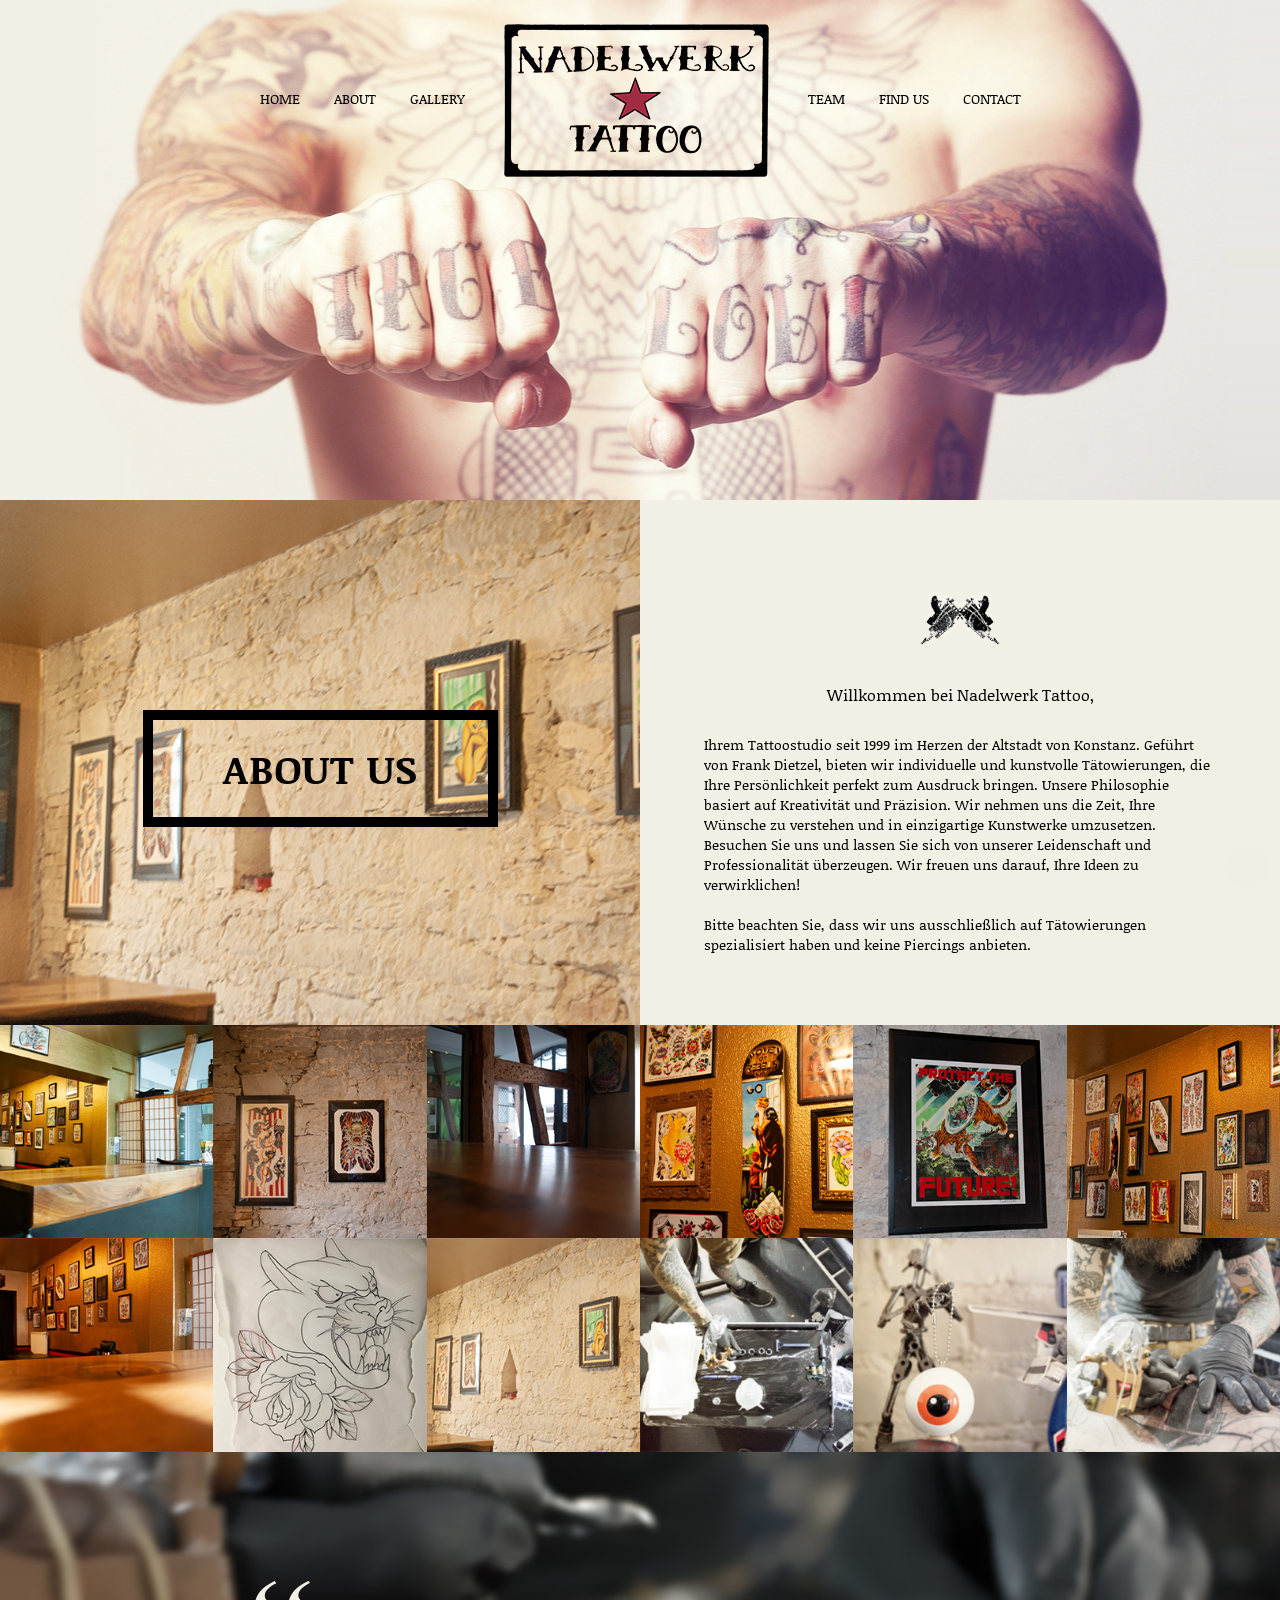
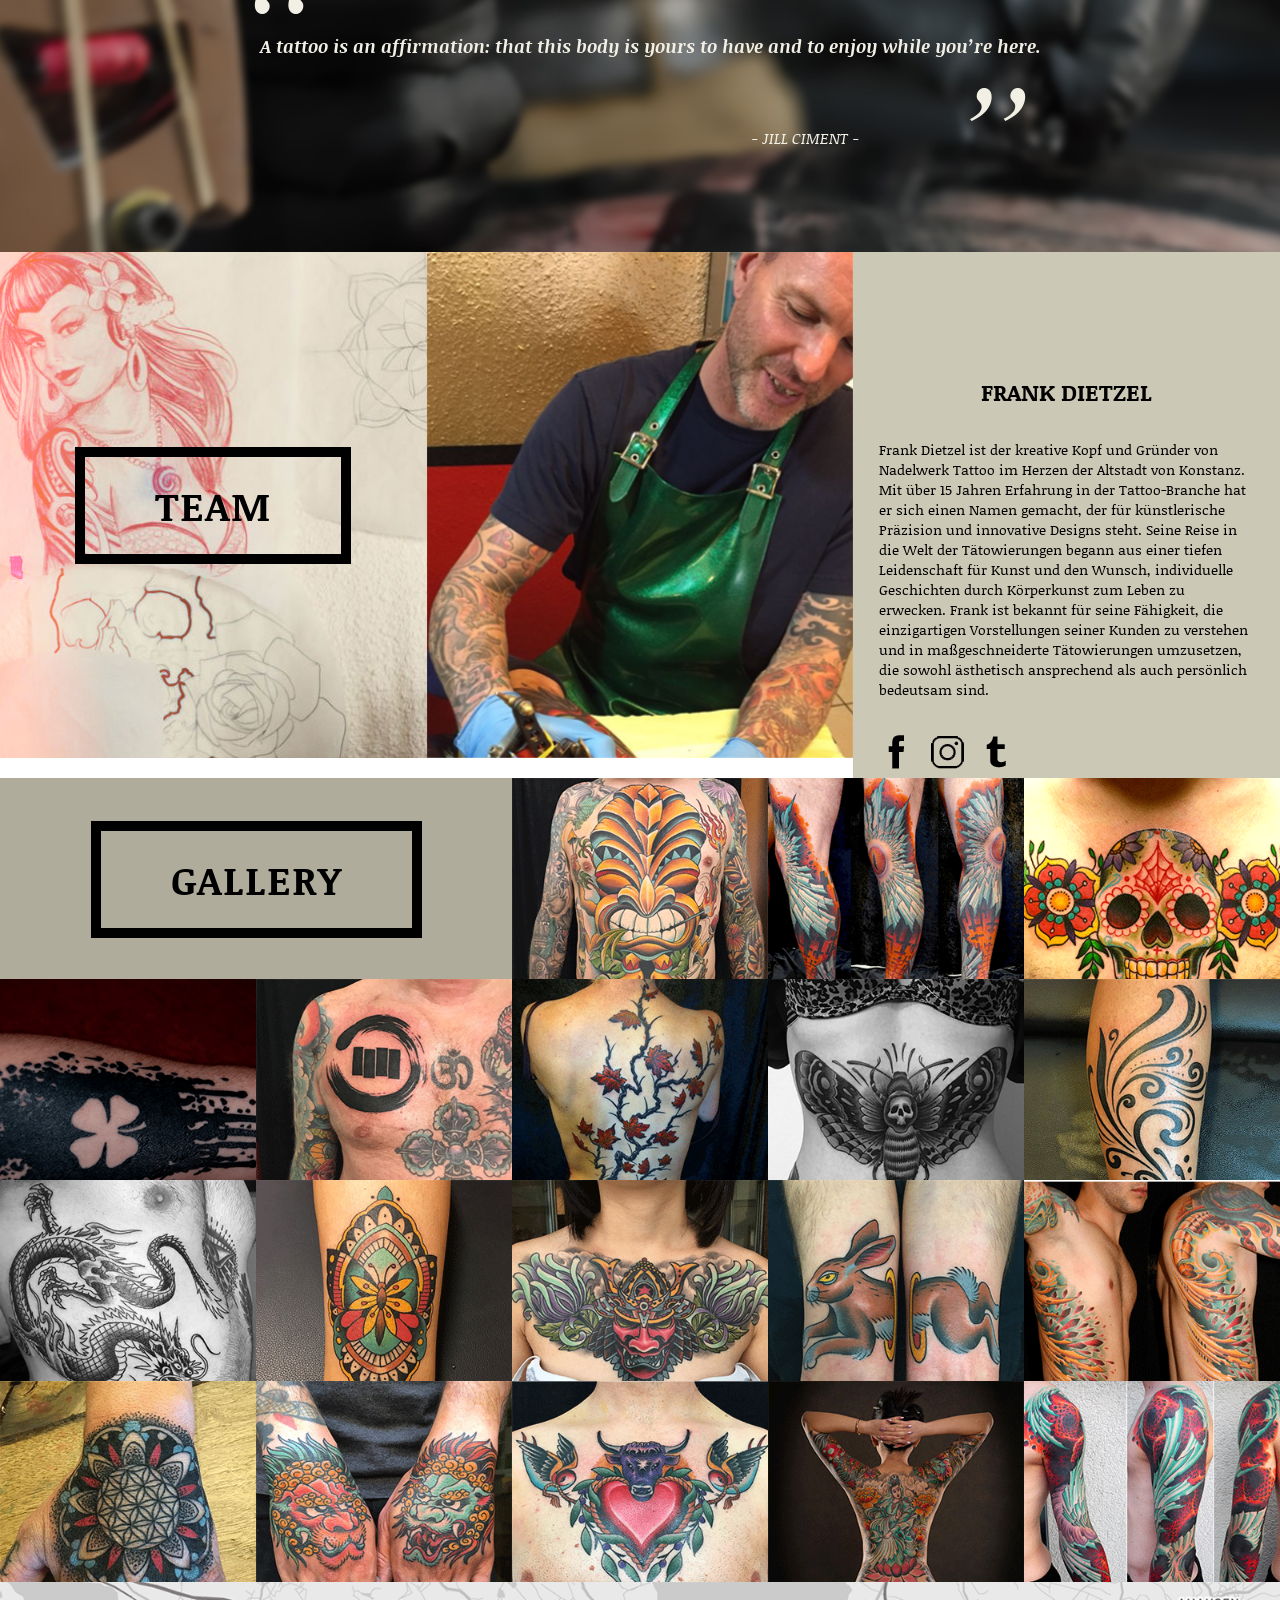
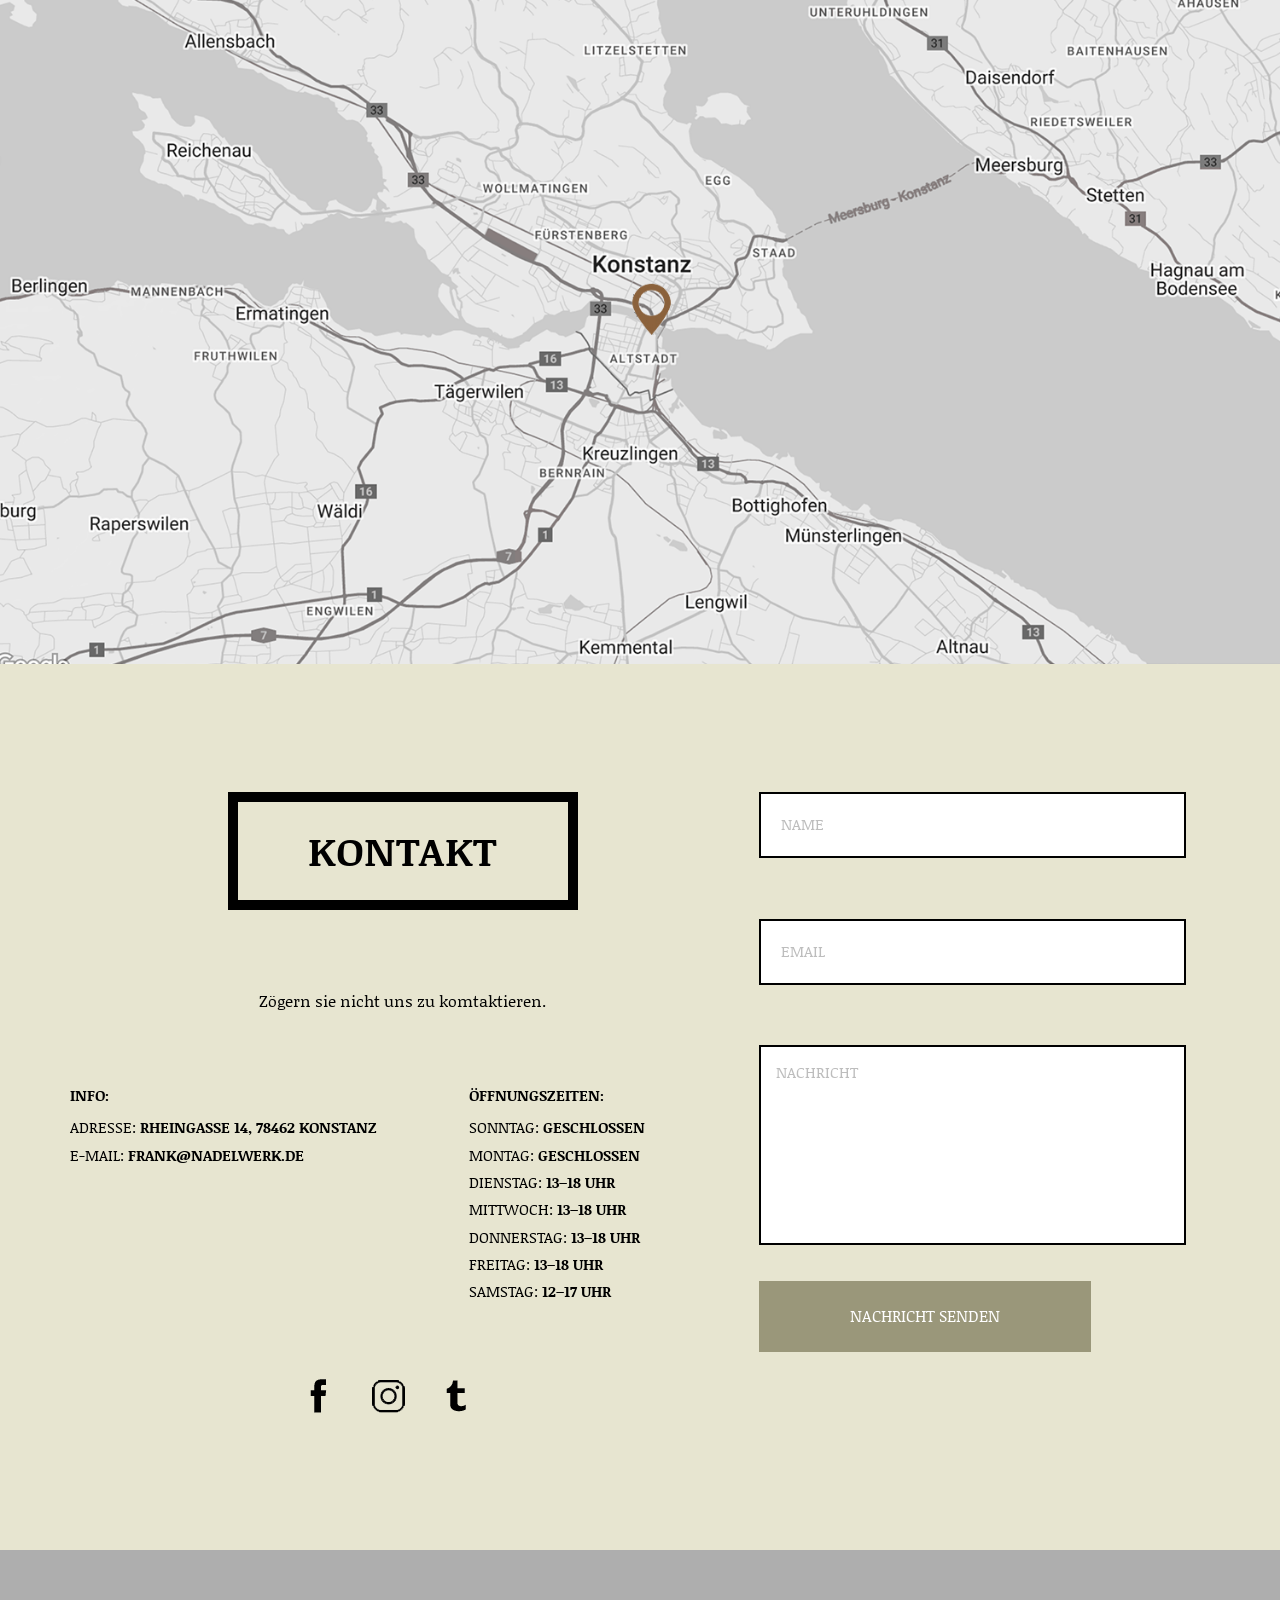
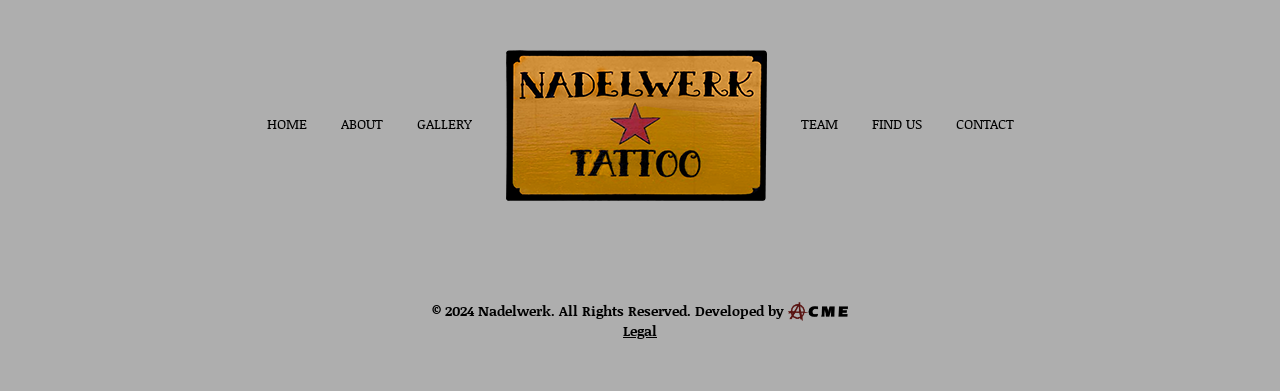
==== commit 31741640: "2" ====
--- a/index.html
+++ b/index.html
@@ -9,7 +9,7 @@
 			<!-- Title -->
 			<title>Nadelwerk</title>
 			<meta name="description" content="Nadelwerk is a professional tattoo studio located in Konstanz, offering high-quality tattoos and exceptional customer service since 1999.">
-
+			<meta property="og:url" content="https://Nadelwerk.de">
 			<!-- Favicon and Apple Touch Icon -->
 			<link rel="apple-touch-icon" sizes="180x180" href="/Icons/apple-touch-icon.png">
 			<link rel="icon" type="image/png" sizes="32x32" href="/Icons/favicon-32x32.png">
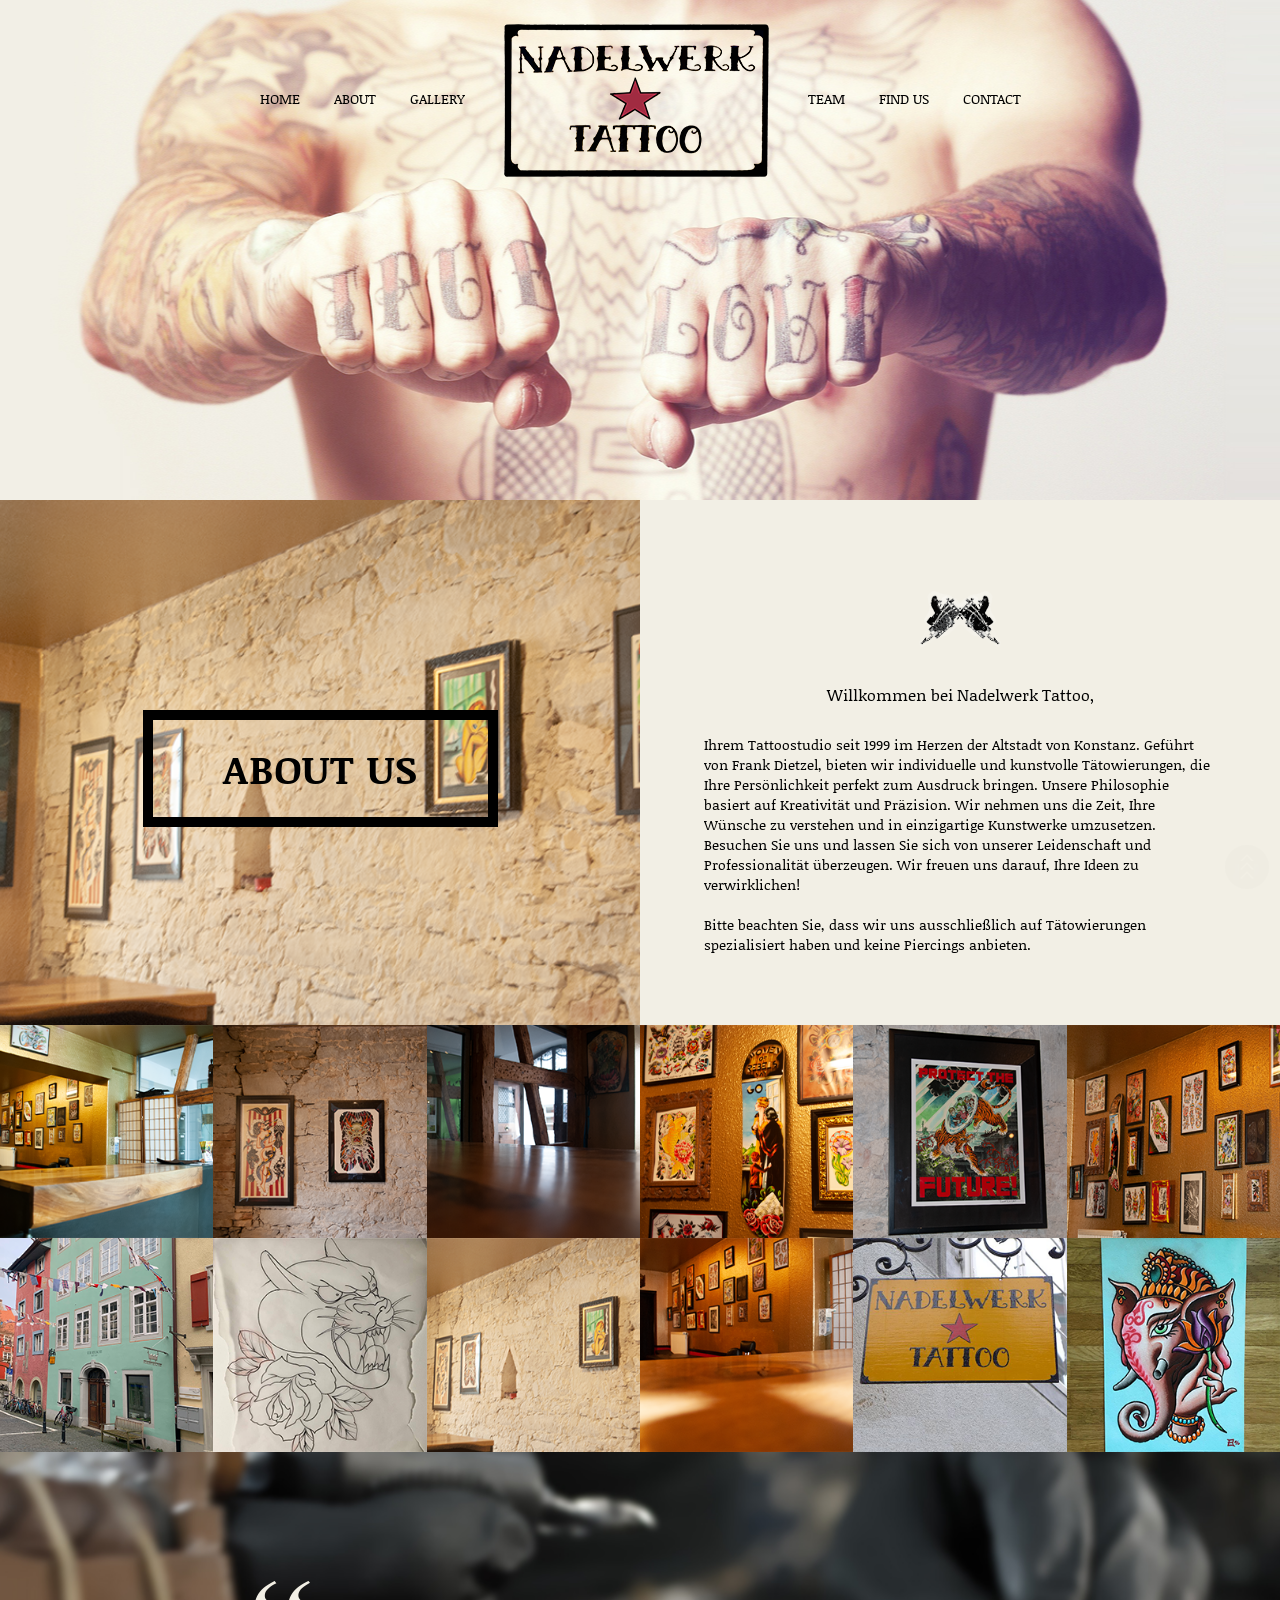
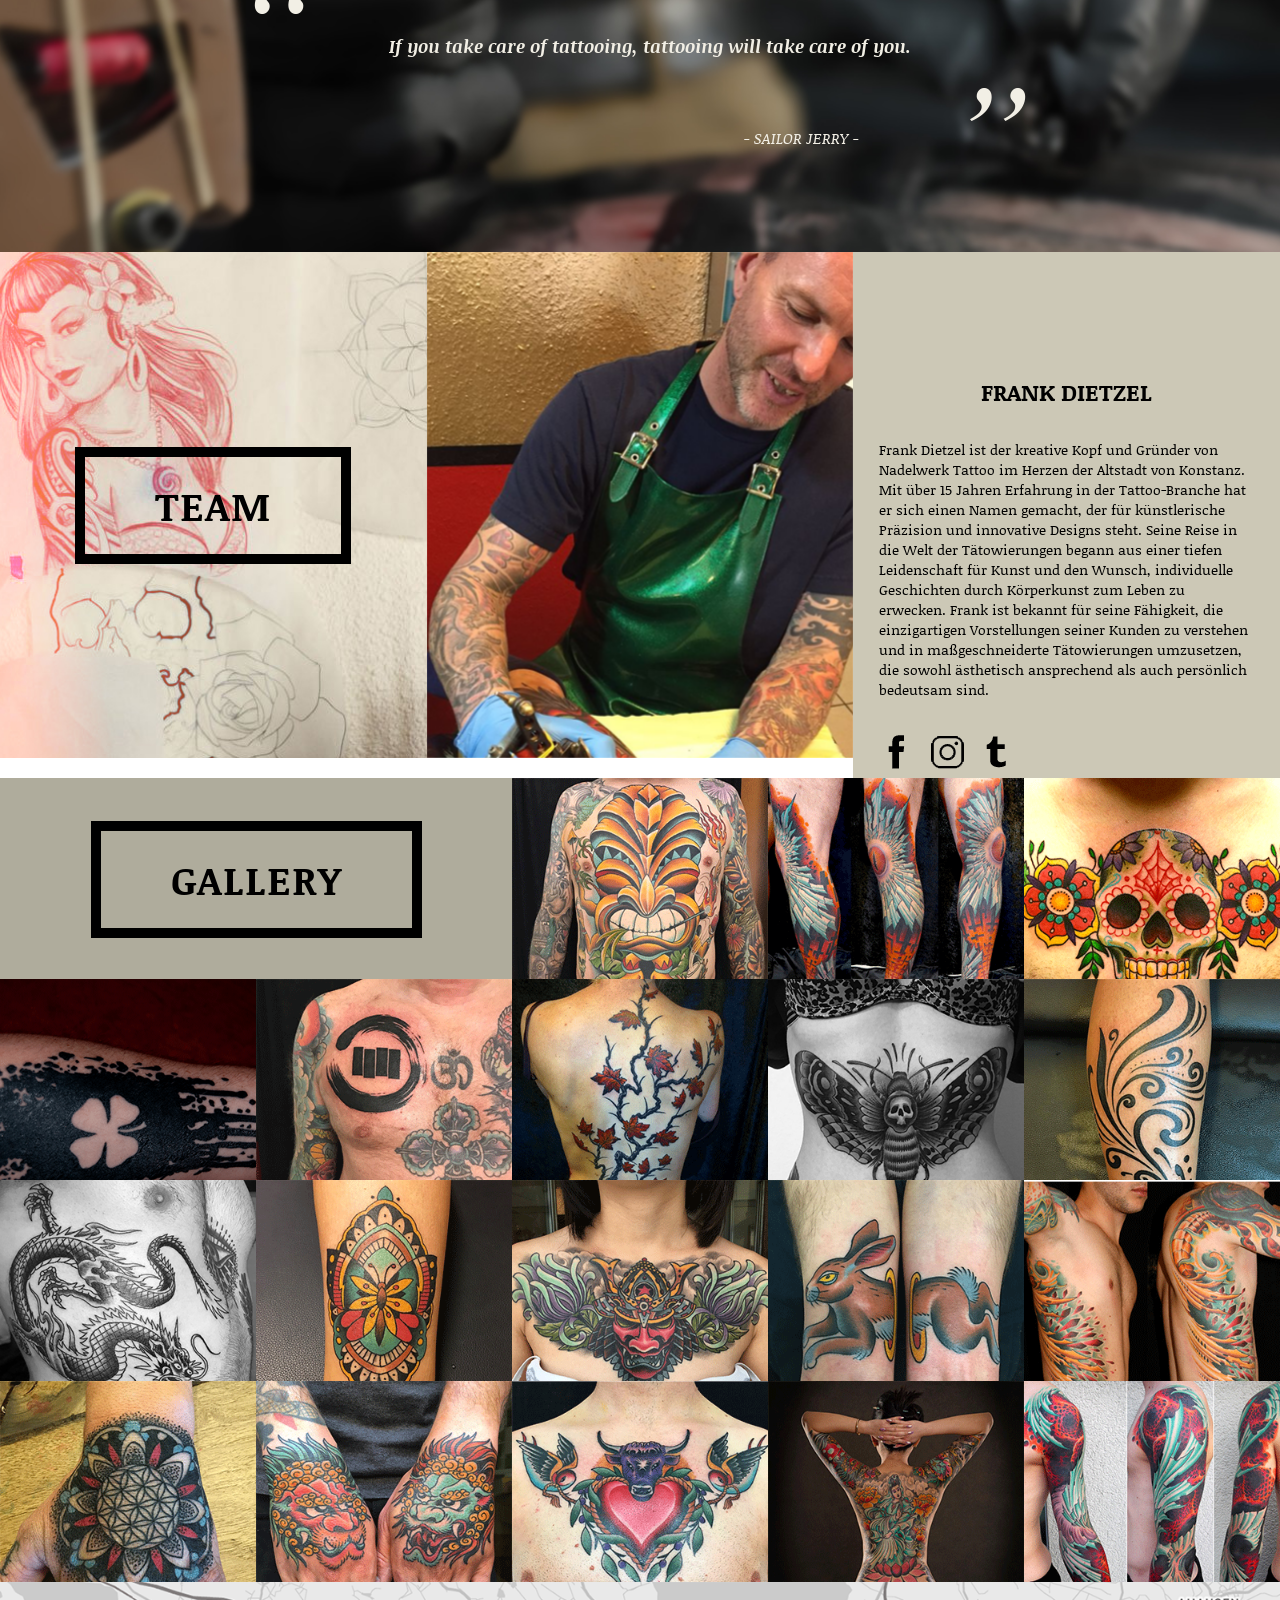
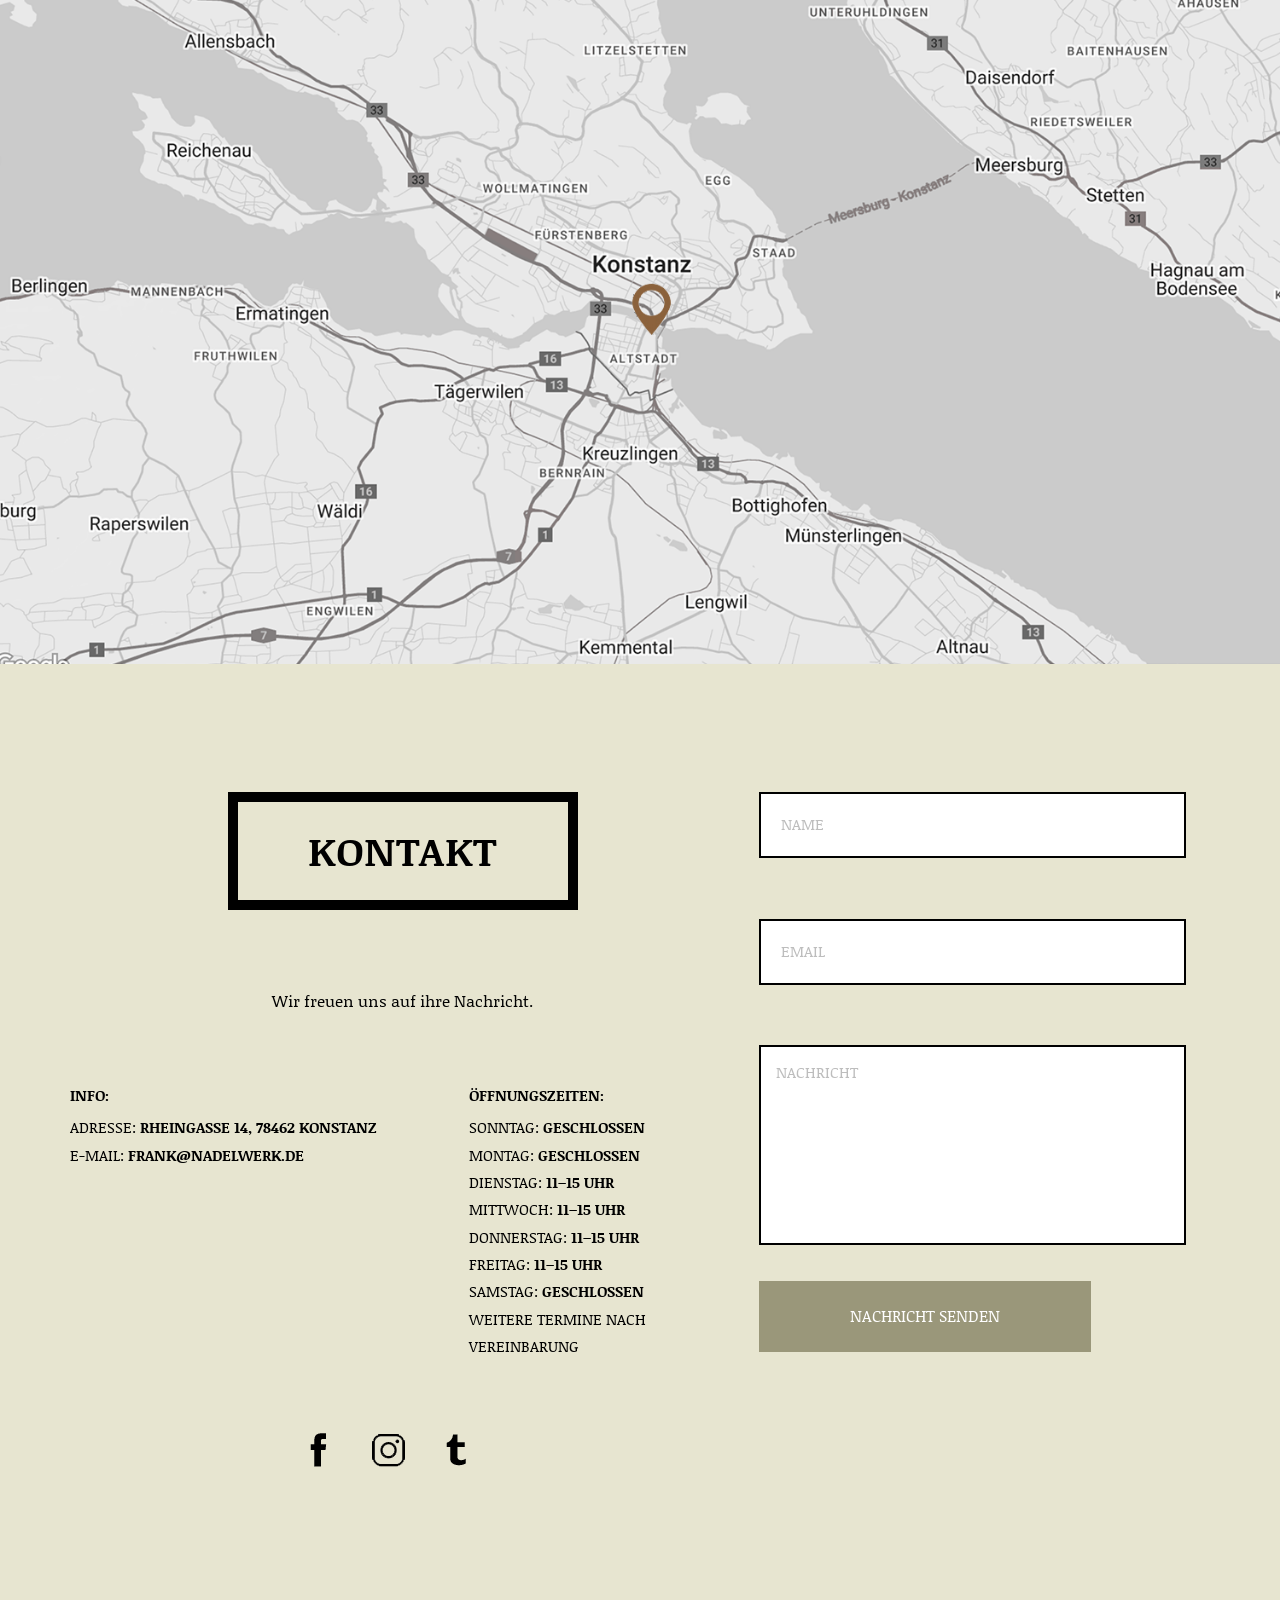
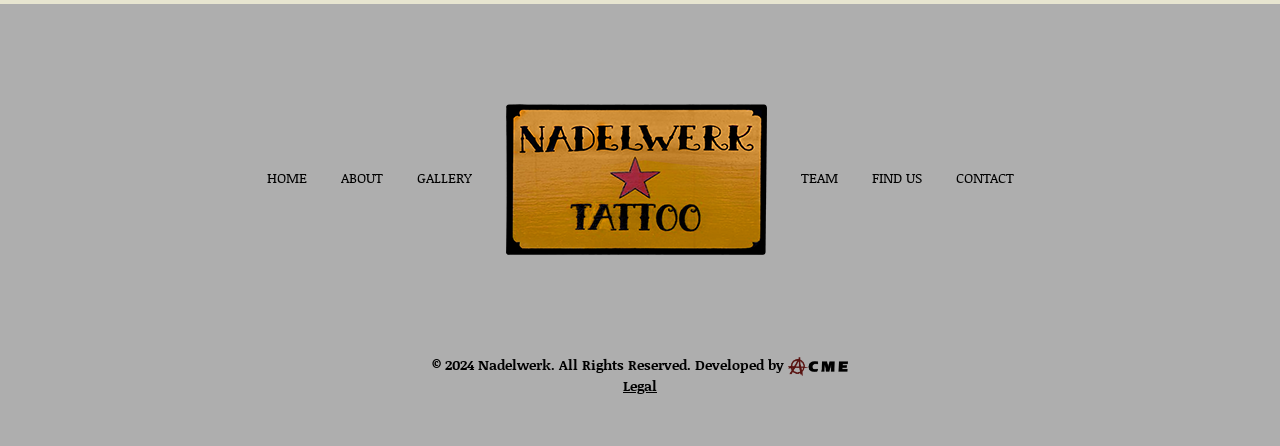
==== commit 6cf9eaba: "1" ====
--- a/index.html
+++ b/index.html
@@ -377,8 +377,8 @@
 							<div class="container">
 									<div class="row">
 									    <div class="test_wrap">
-											<p><span class="quotes"></span>A tattoo is an affirmation: that this body is yours to have and to enjoy while you’re here.<span class="quotes-down"></span></p>
-											<h4>- Jill Ciment -</h4>
+											<p><span class="quotes"></span>If you take care of tattooing, tattooing will take care of you.<span class="quotes-down"></span></p>
+											<h4>- Sailor Jerry -</h4>
 											<div class="clearfix"> </div>
 									    </div>
 									</div>
@@ -908,7 +908,7 @@
 				  <div class="container">
 					<div class="col-md-7 contact-left wow fadeInLeft">
 					  <a href="#" class="button-one contact_btn button-type-one button-box">Kontakt</a>
-					  <h4>Zögern sie nicht uns zu komtaktieren.</h4>
+					  <h4>Wir freuen uns auf ihre Nachricht.</h4>
 					  <div class="contact-info">
 						<ul class="contact-list-one">
 						  <li><h5>Info:</h5></li>
@@ -919,11 +919,12 @@
 						  <li><h5>Öffnungszeiten:</h5></li>
 						  <li>Sonntag: <span class="bold">Geschlossen</span></li>
 						  <li>Montag: <span class="bold">Geschlossen</span></li>
-						  <li>Dienstag: <span class="bold">13–18 Uhr</span></li>
-						  <li>Mittwoch: <span class="bold">13–18 Uhr</span></li>
-						  <li>Donnerstag: <span class="bold">13–18 Uhr</span></li>
-						  <li>Freitag: <span class="bold">13–18 Uhr</span></li>
-						  <li>Samstag: <span class="bold">12–17 Uhr</span></li>
+						  <li>Dienstag: <span class="bold">11–15 Uhr</span></li>
+						  <li>Mittwoch: <span class="bold">11–15 Uhr</span></li>
+						  <li>Donnerstag: <span class="bold">11–15 Uhr</span></li>
+						  <li>Freitag: <span class="bold">11–15 Uhr</span></li>
+						  <li>Samstag: <span class="bold">Geschlossen</span></li>
+						  <li>Weitere Termine nach Vereinbarung</li>
 						</ul>
 						<div class="clearfix"></div>
 					  </div>
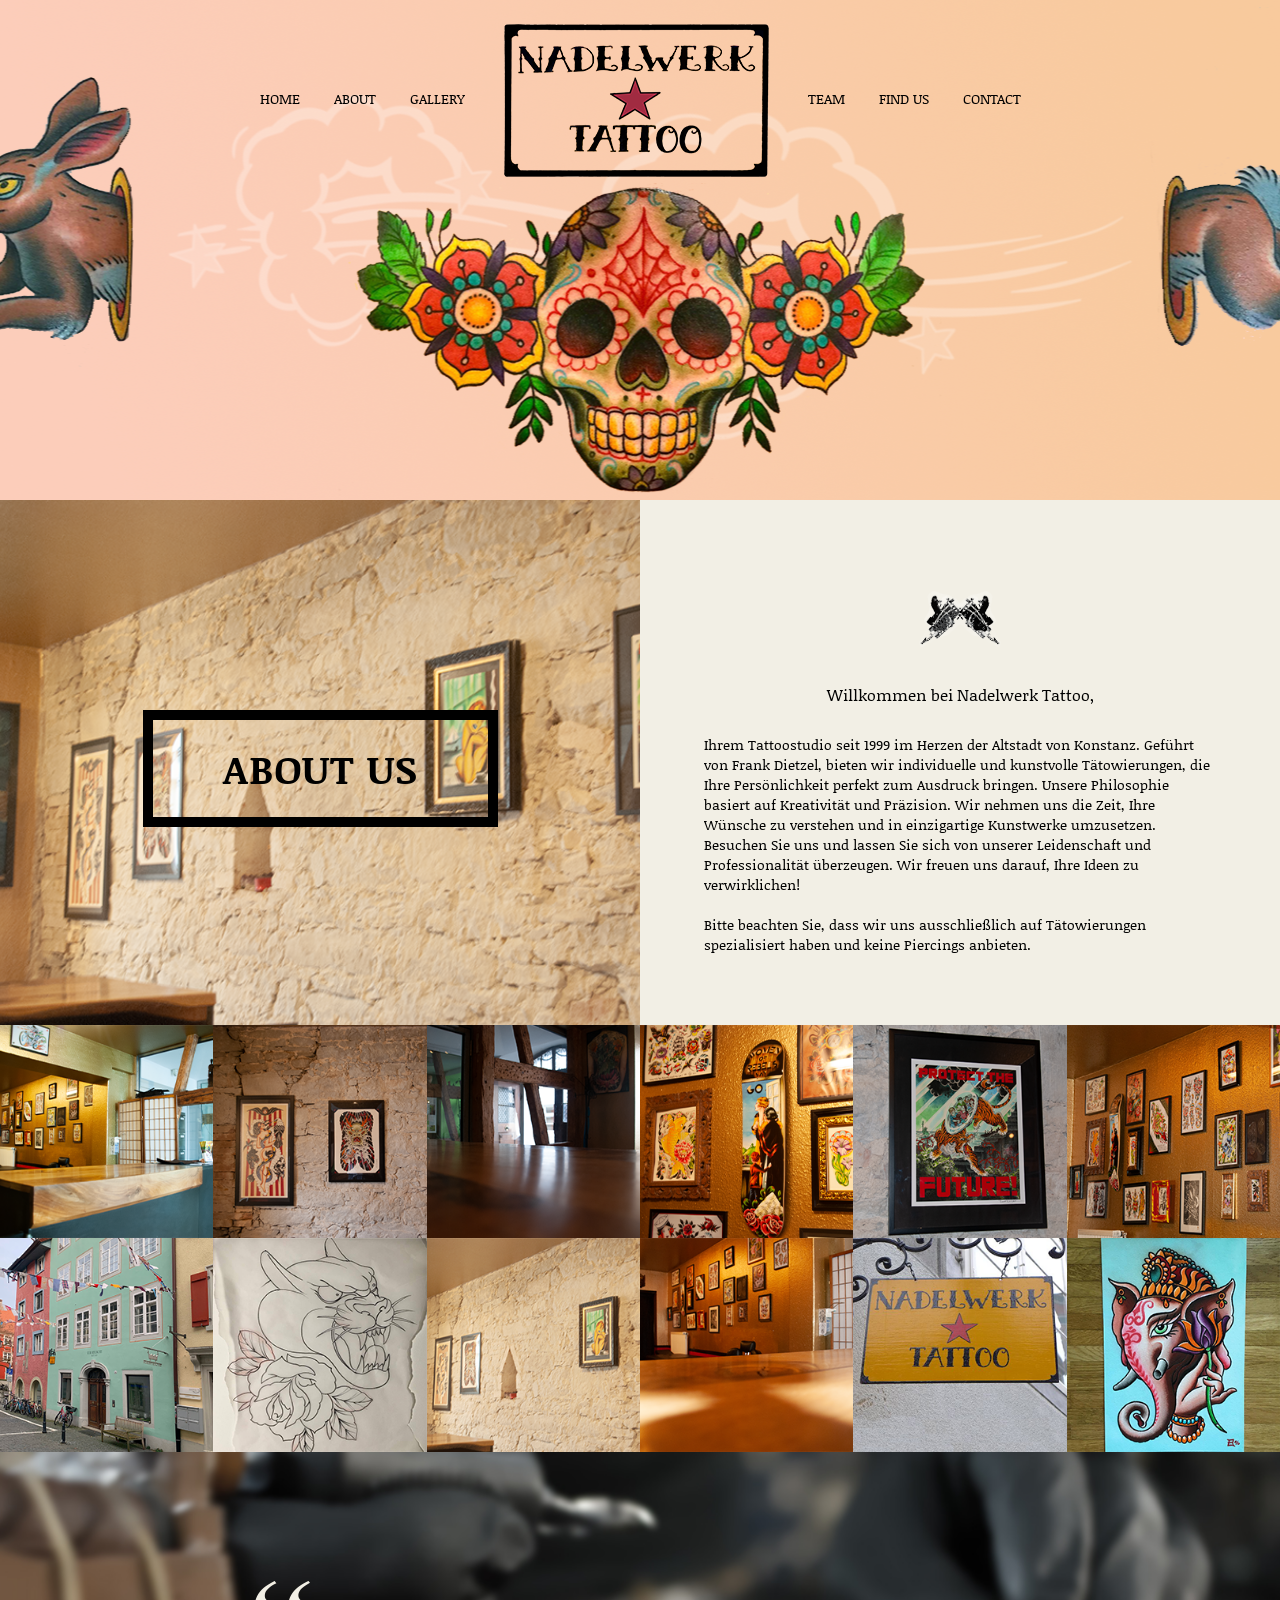
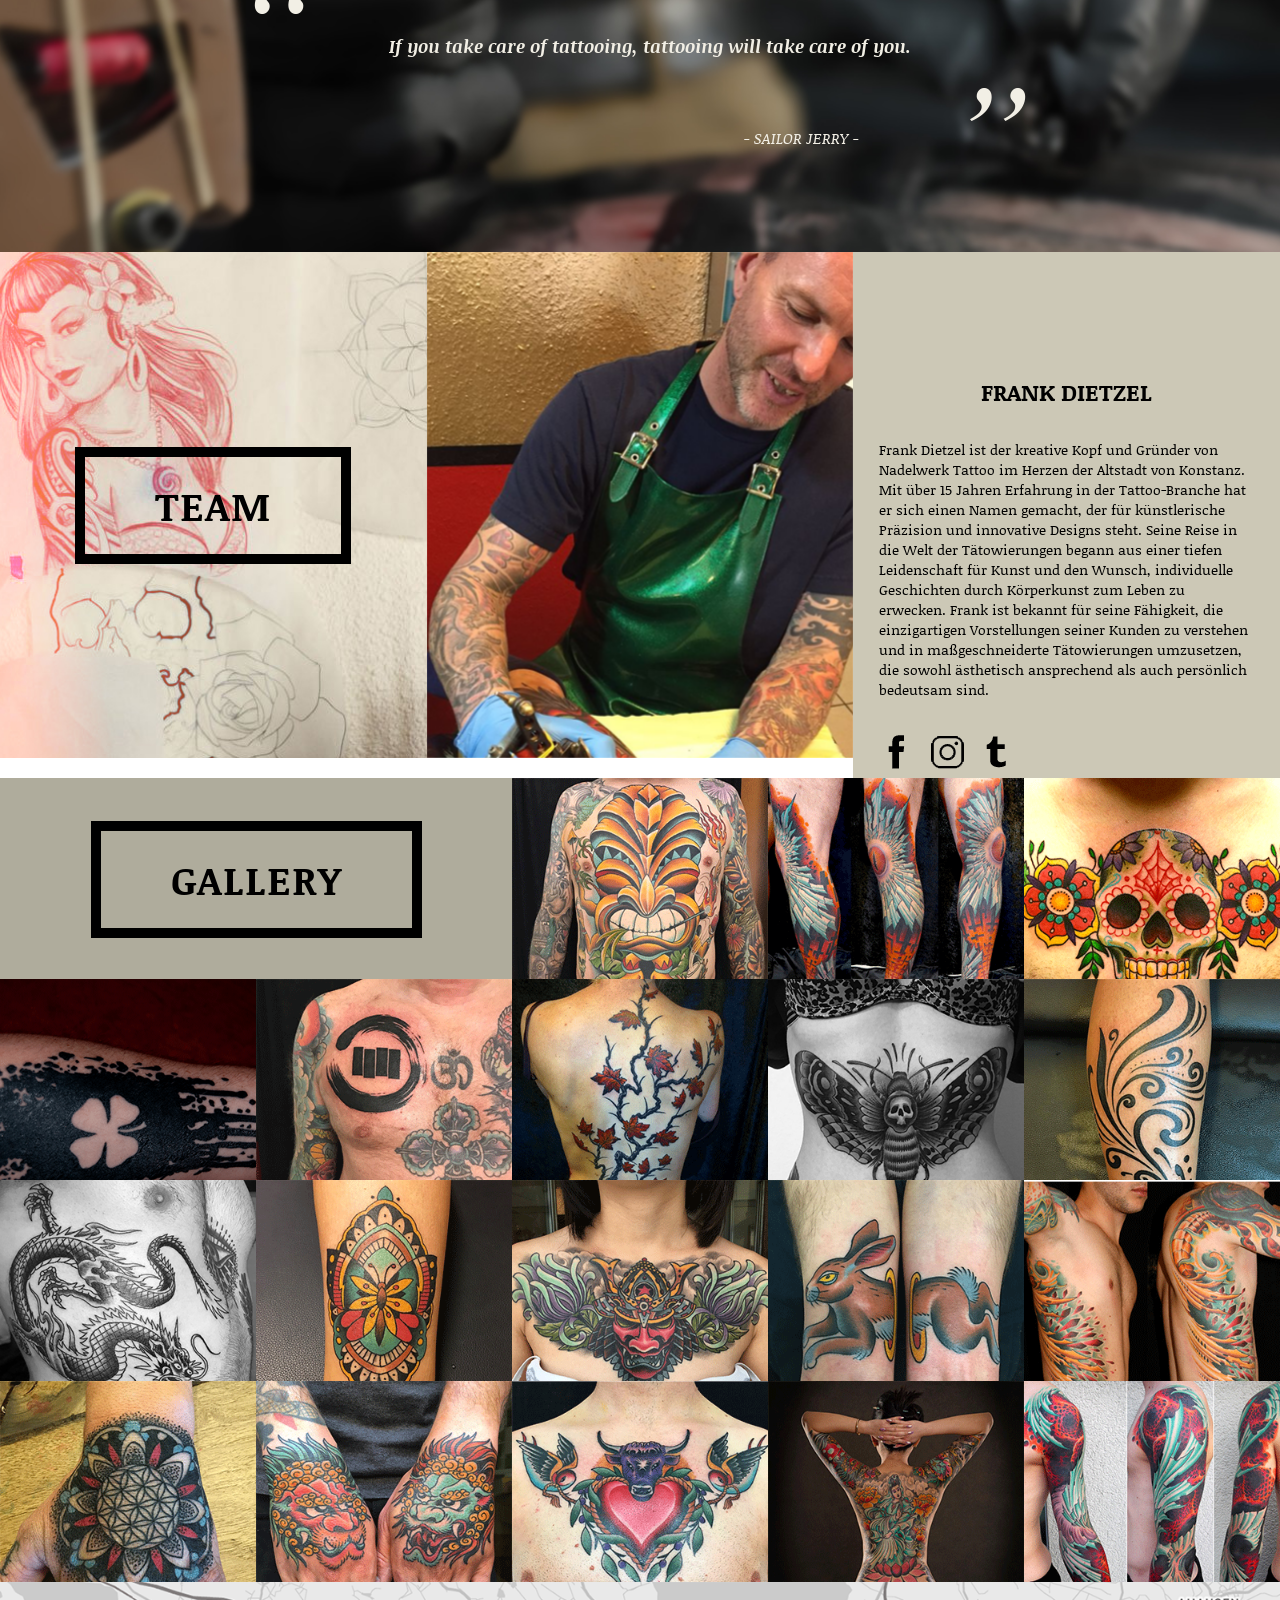
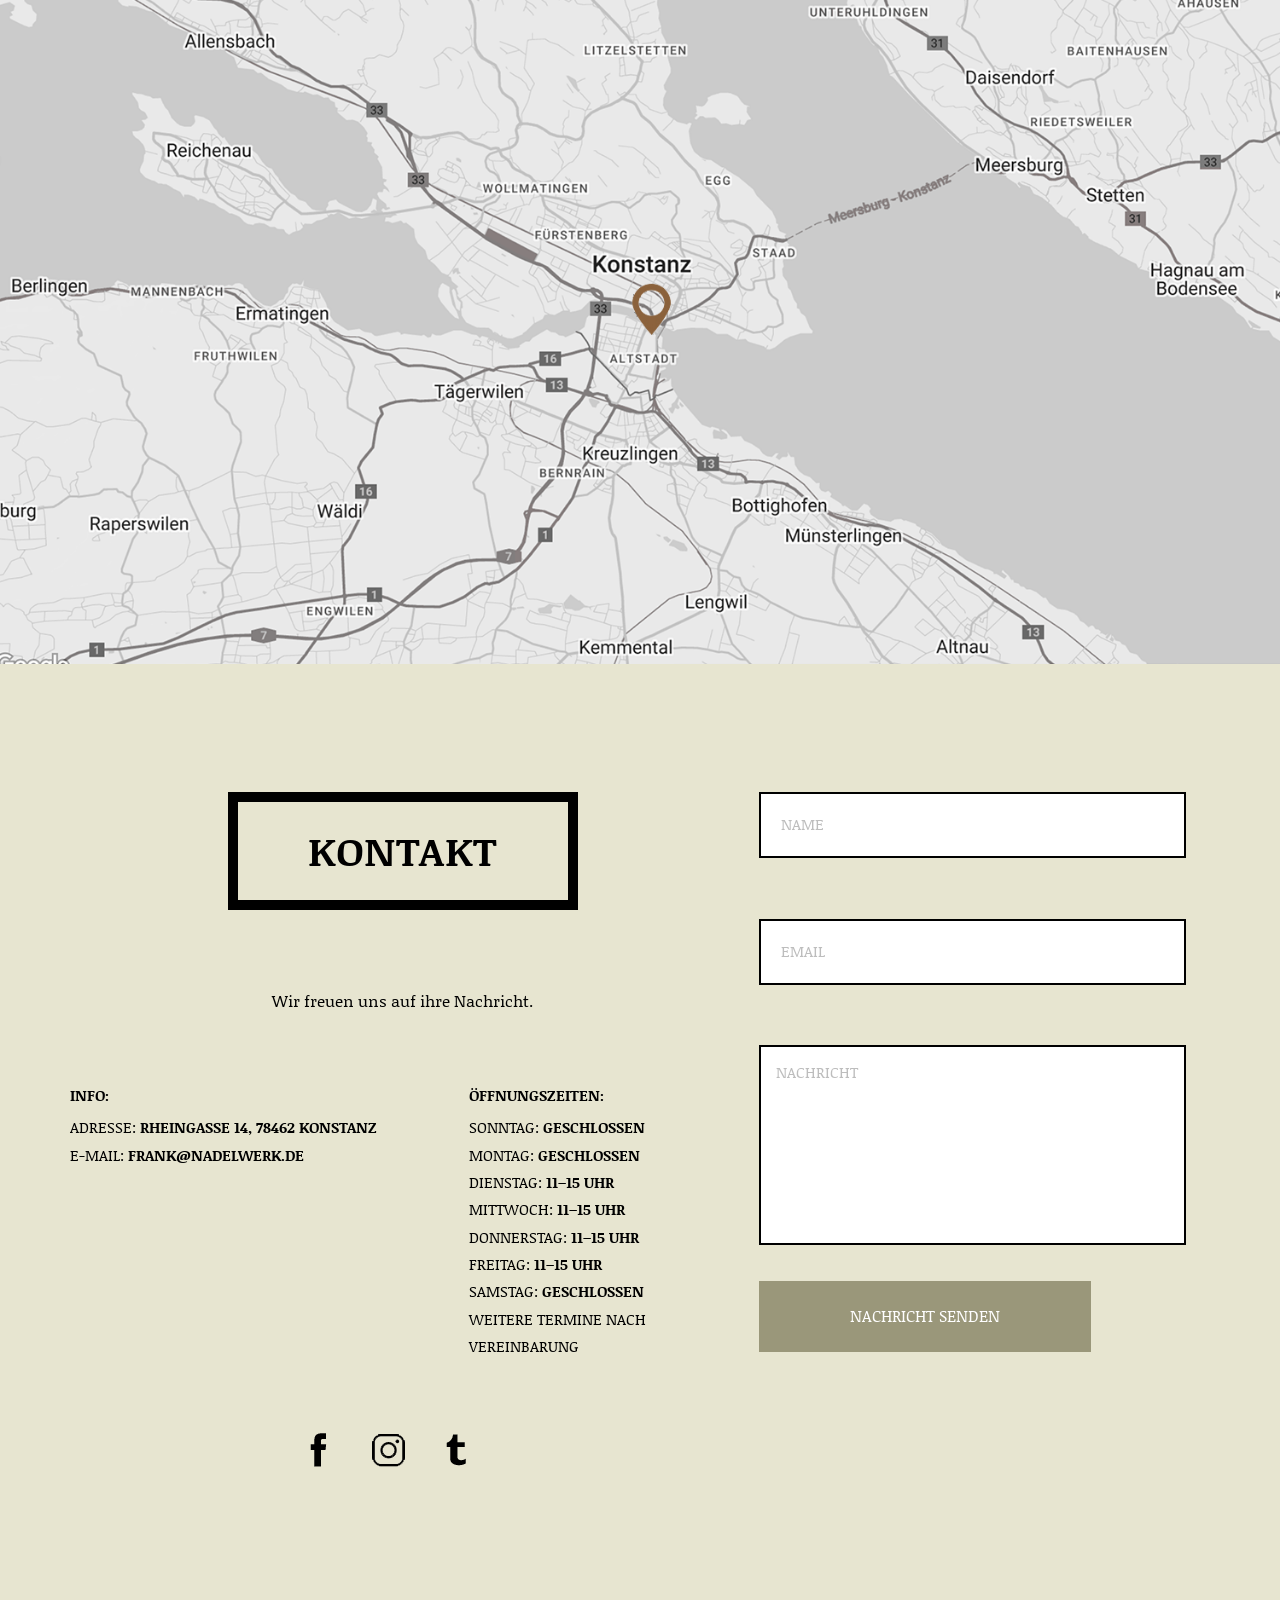
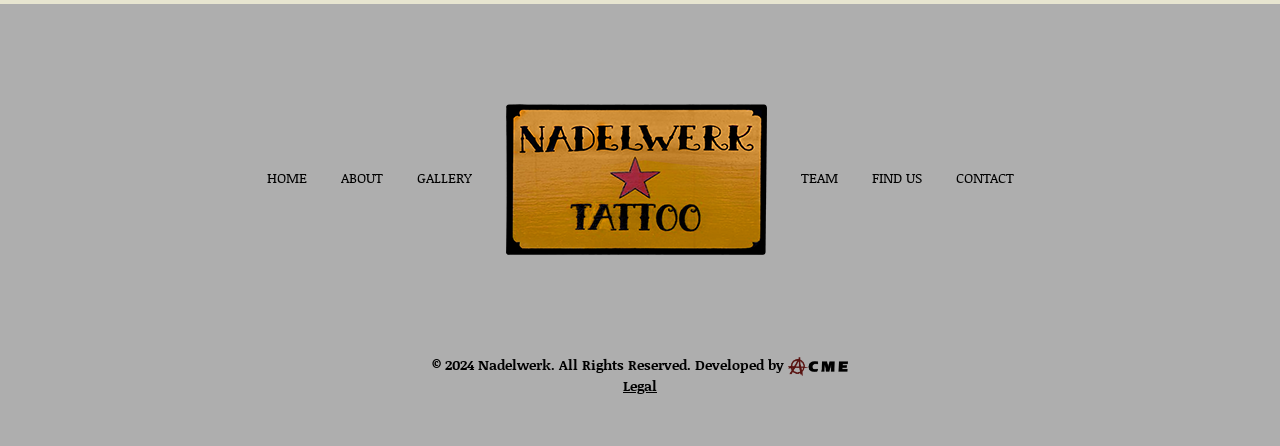
==== commit 59ed4f11: "banneerr" ====
--- a/index.html
+++ b/index.html
@@ -52,19 +52,14 @@
 				 new WOW().init();
 			</script>
 			<script>
-				document.addEventListener("DOMContentLoaded", function() {
-					const newURL = 'https://Nadelwerk.de';
-					const state = {};  // Define your state object
-					const title = 'Nadelwerk';  // Set the title to 'Nadelwerk'
-
-					// Change the URL without reloading the page
-					history.pushState(state, title, newURL);
-				});
-
-				// Handle popstate event (triggered when navigating using browser buttons)
-				window.onpopstate = function(event) {
-					console.log("location: " + document.location + ", state: " + JSON.stringify(event.state));
-				};
+document.addEventListener("DOMContentLoaded", function() {
+    history.pushState(null, '', 'https://nadelwerk.de');
+});
+
+document.addEventListener("DOMContentLoaded", function() {
+    history.pushState(null, '', 'https://nadelwerk.de');
+});
+
 			</script>
 		</head>
 		<body>
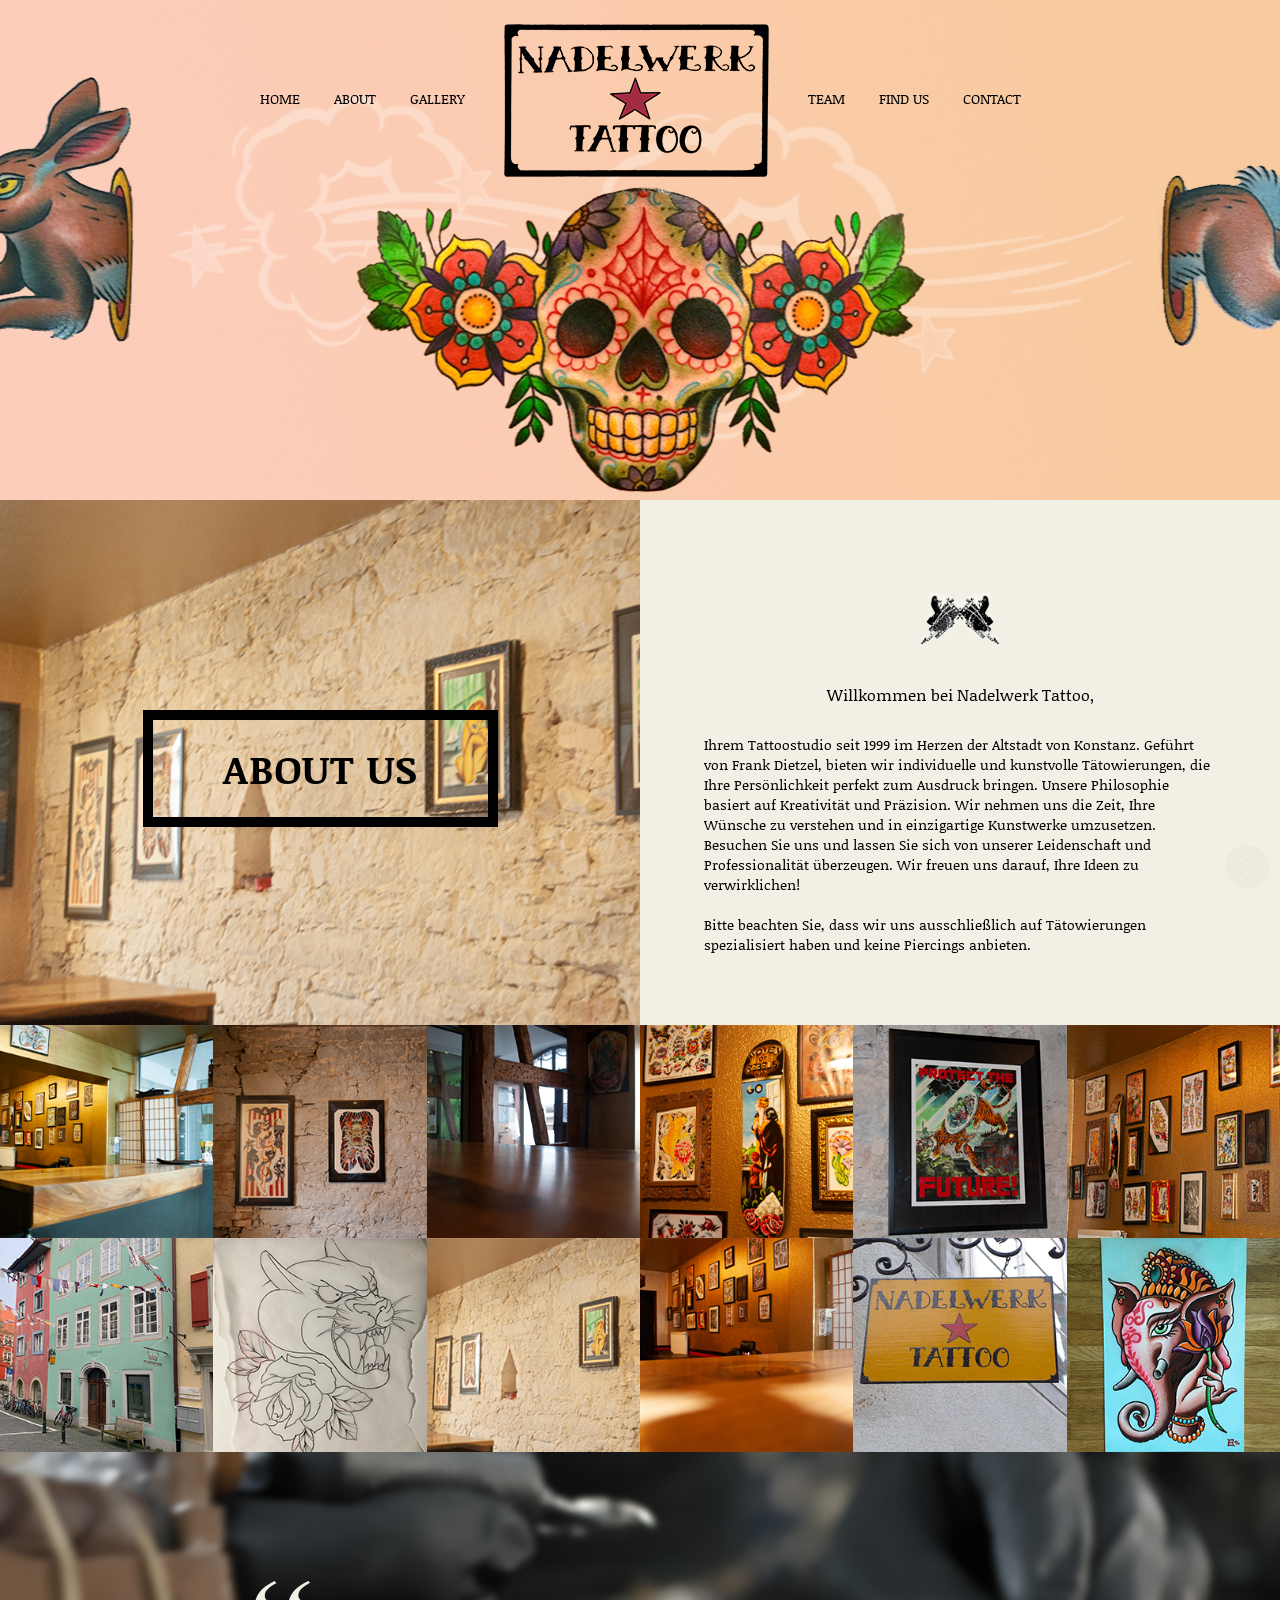
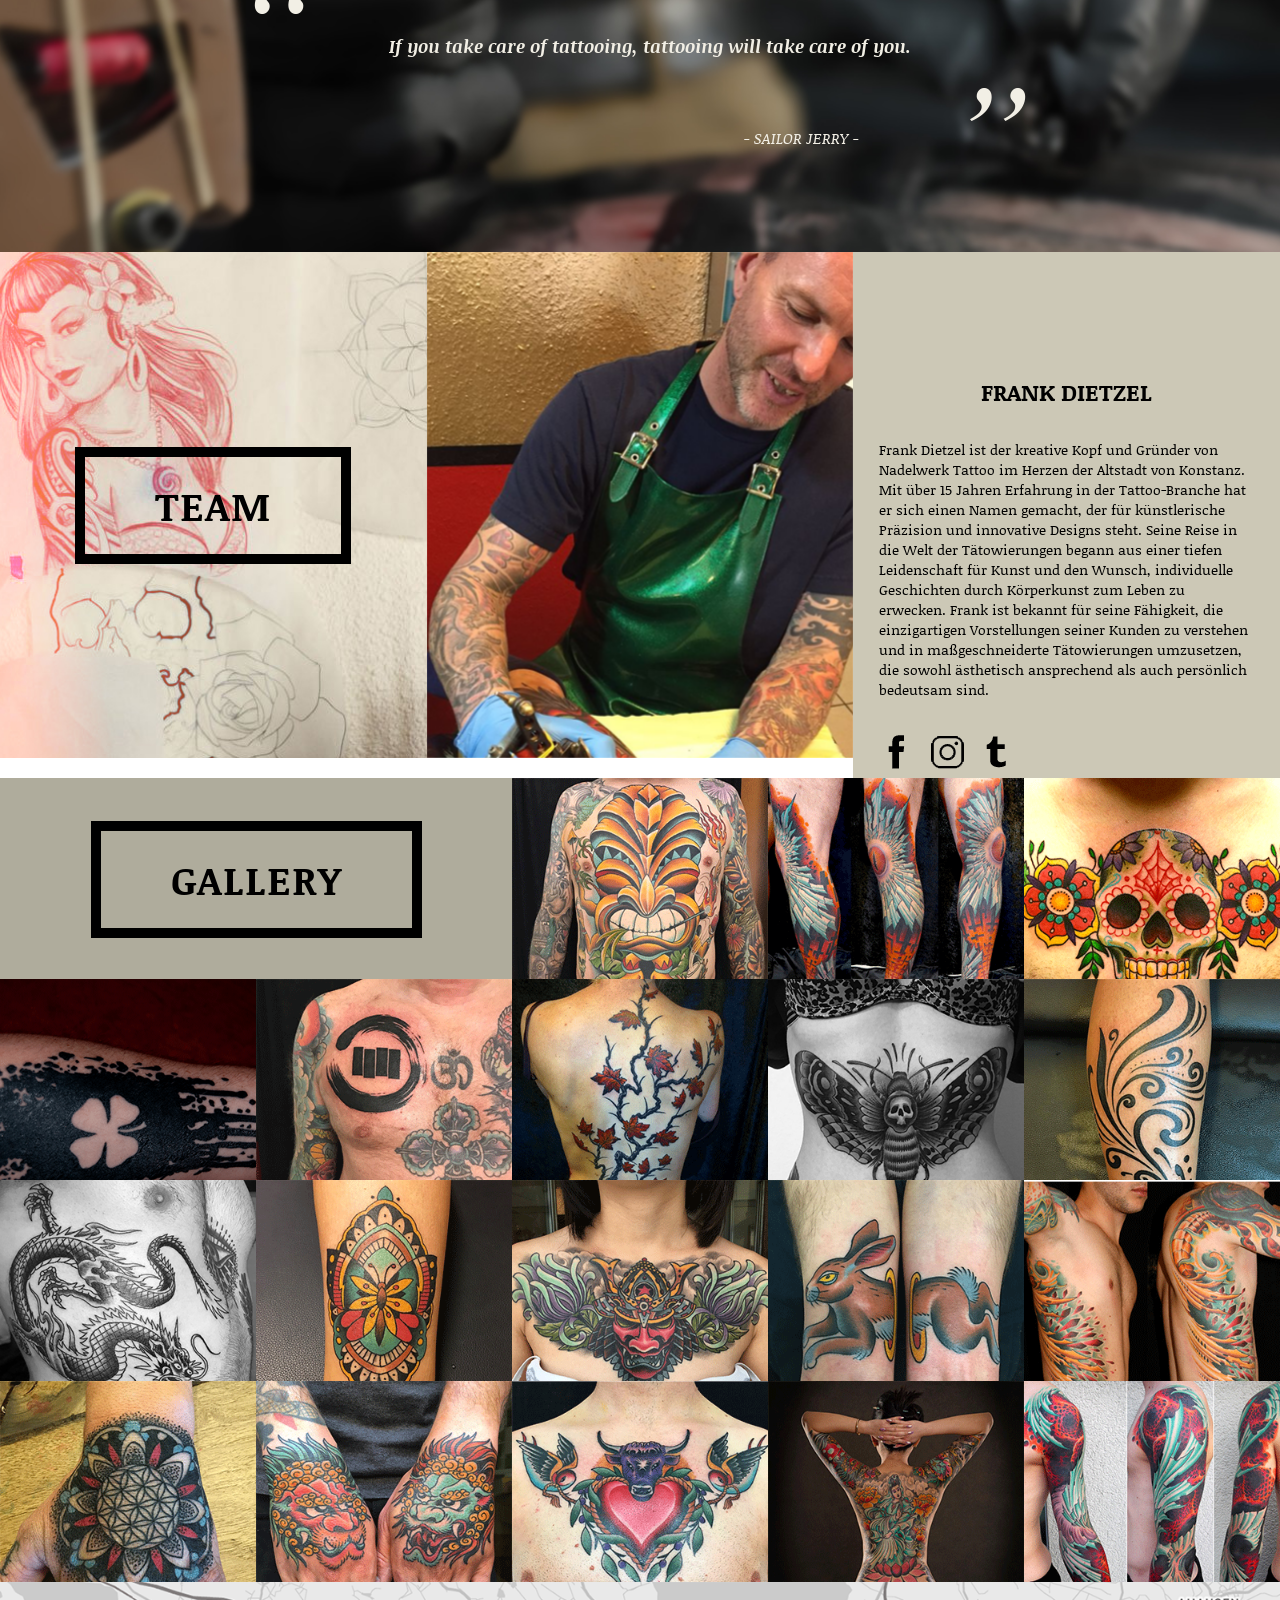
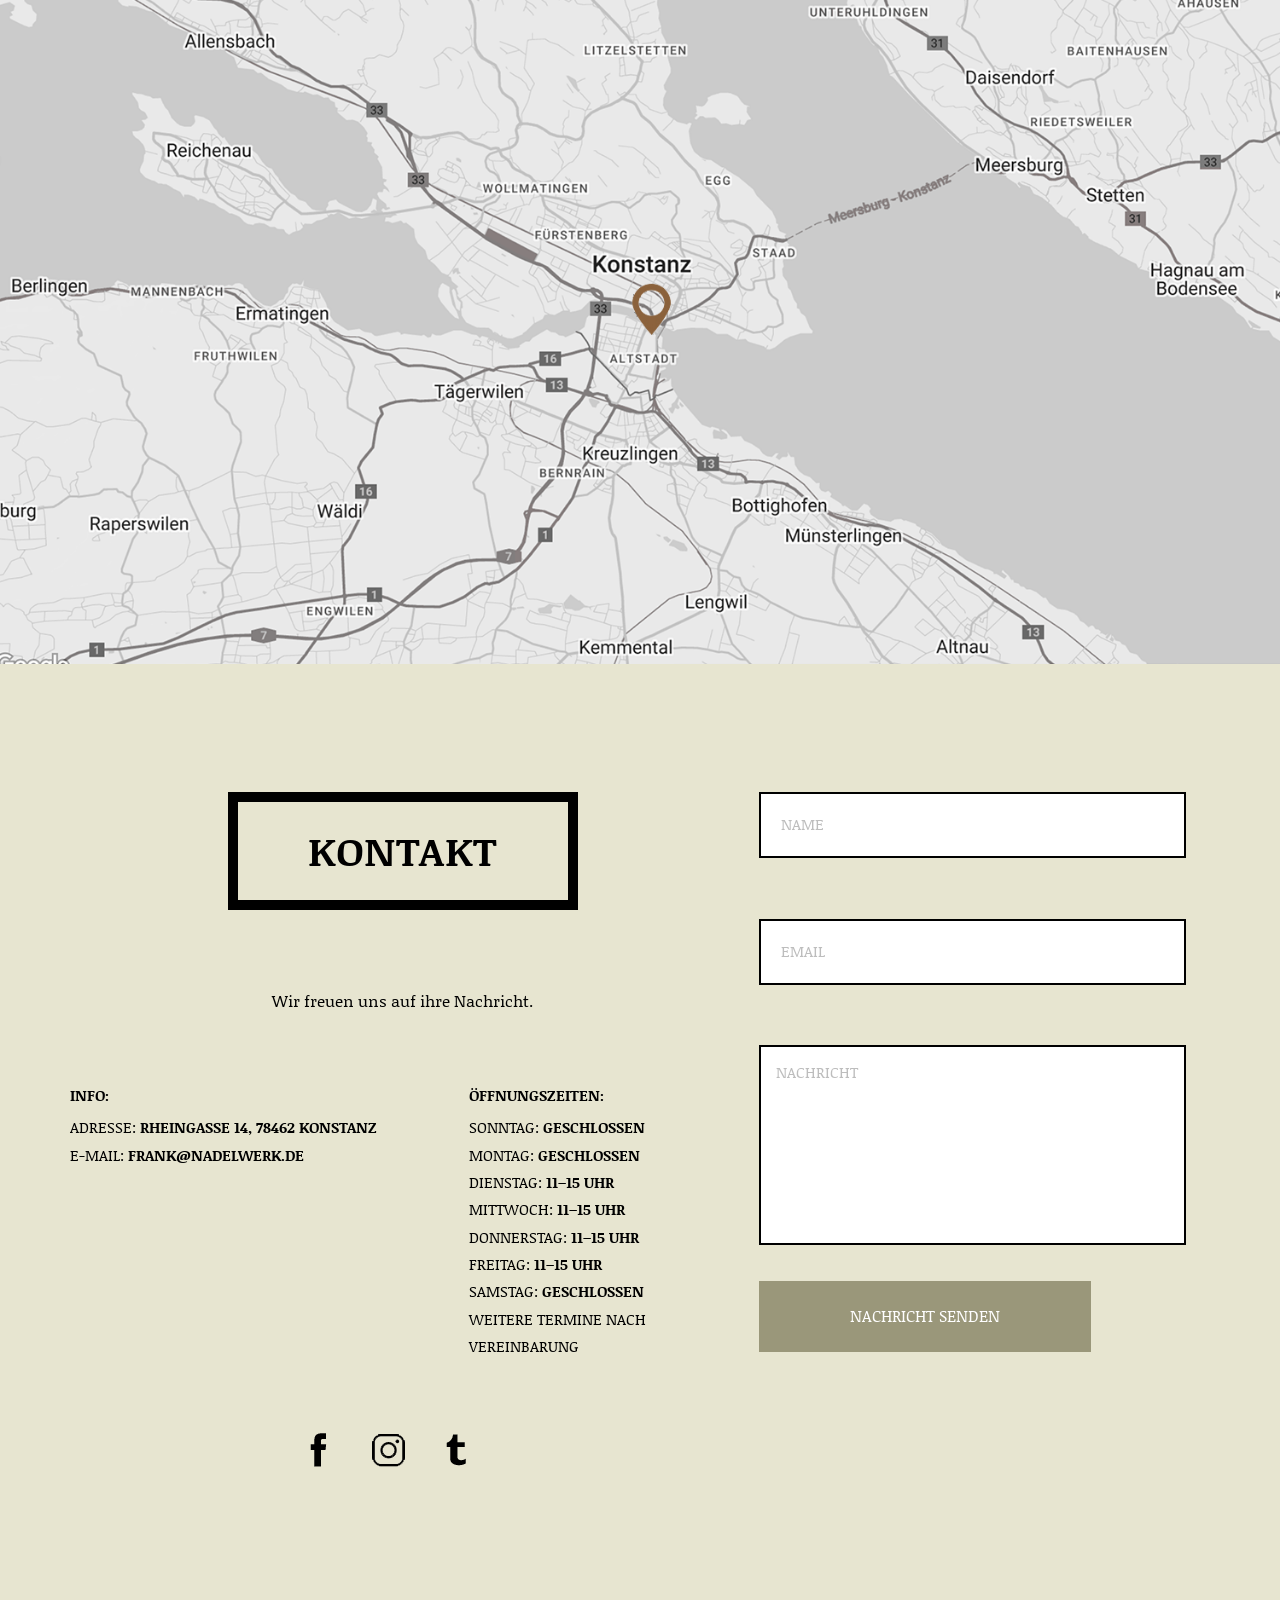
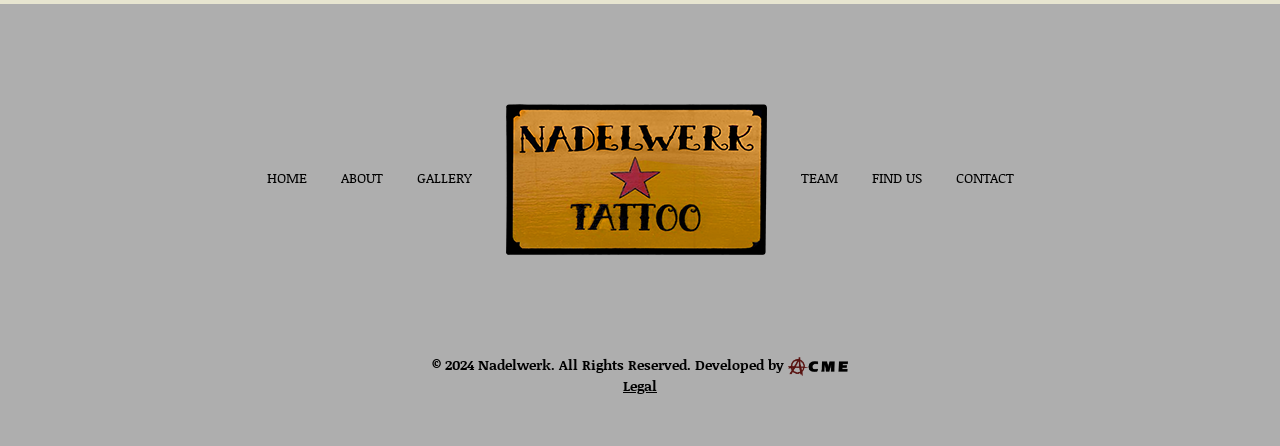
==== commit 464f555f: "Update index.html" ====
--- a/index.html
+++ b/index.html
@@ -7,7 +7,7 @@
 			<meta name="viewport" content="width=device-width, initial-scale=1.0, maximum-scale=1.0, user-scalable=no">
 			
 			<!-- Title -->
-			<title>Nadelwerk</title>
+			<title>Nadelwerk - Tattoo Studio in Konstanz | Tattoo Nadelwerk</title>
 			<meta name="description" content="Nadelwerk is a professional tattoo studio located in Konstanz, offering high-quality tattoos and exceptional customer service since 1999.">
 			<meta property="og:url" content="https://Nadelwerk.de">
 			<!-- Favicon and Apple Touch Icon -->
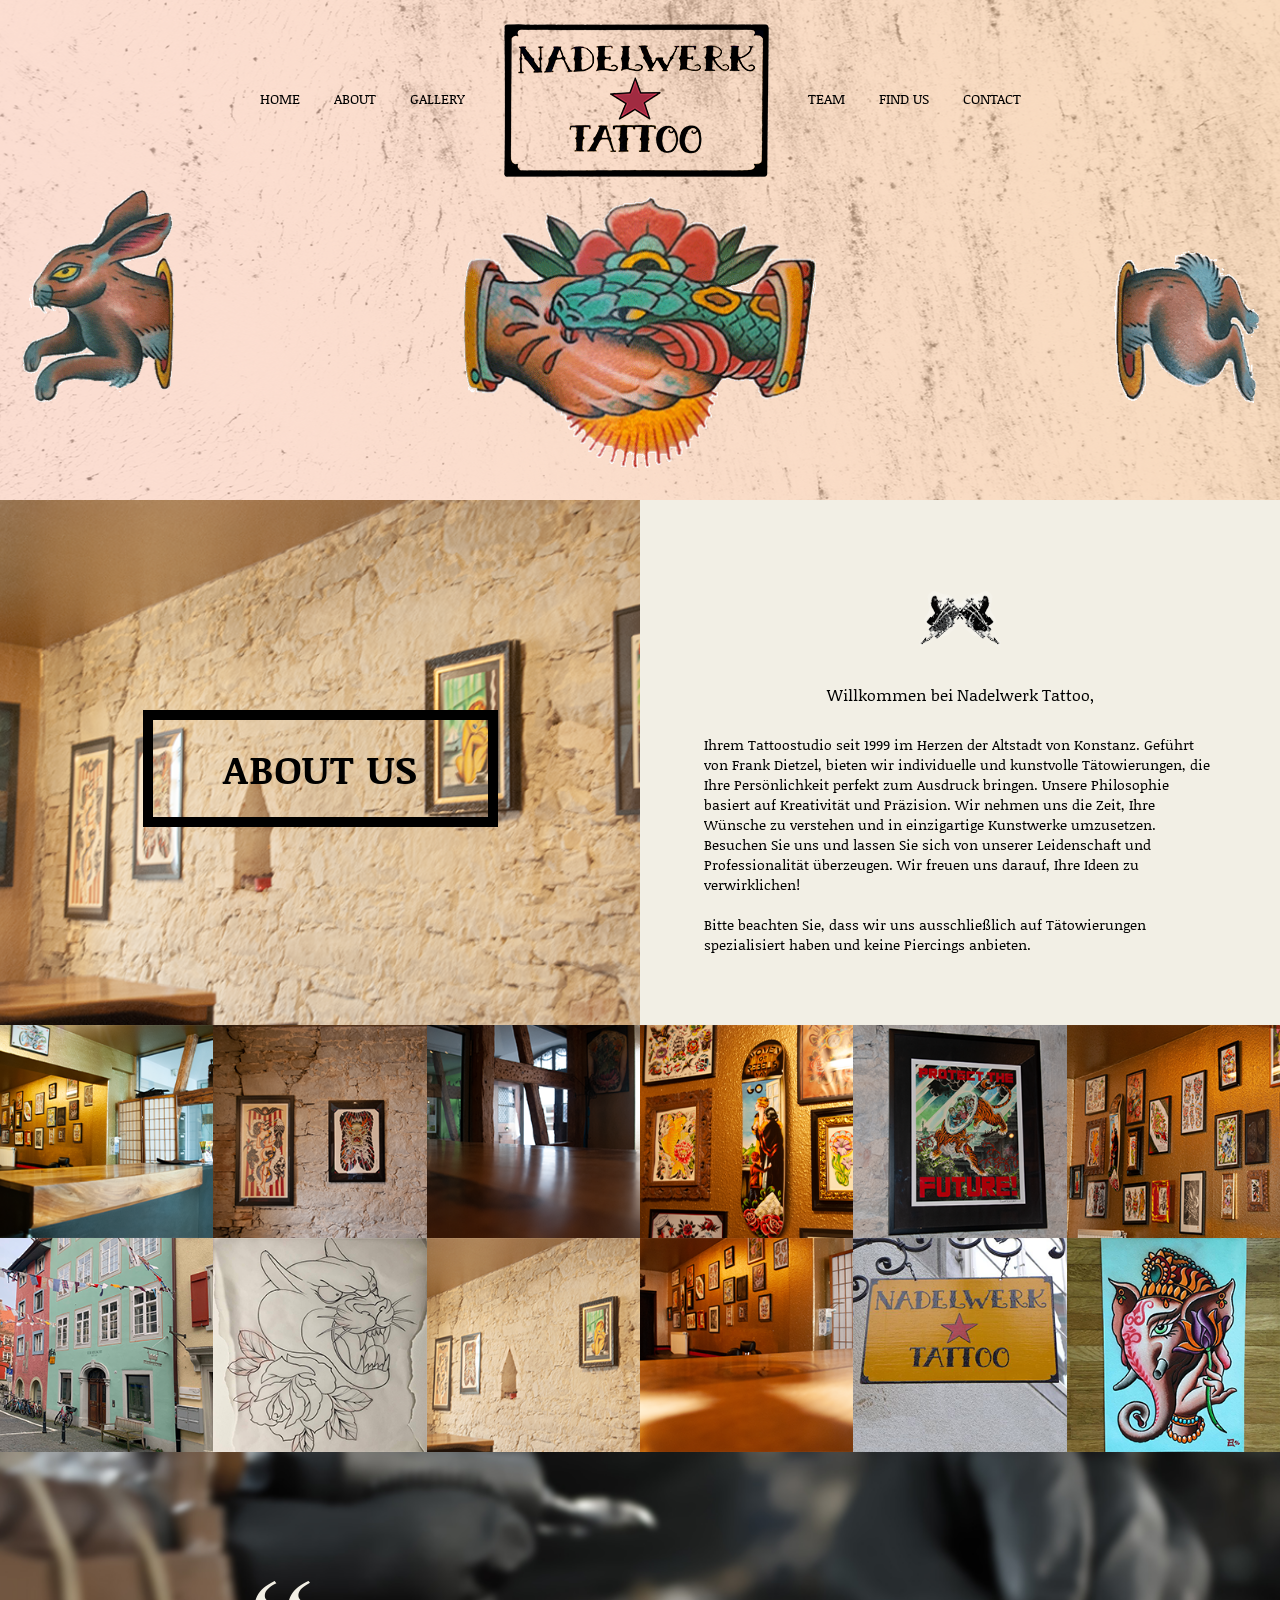
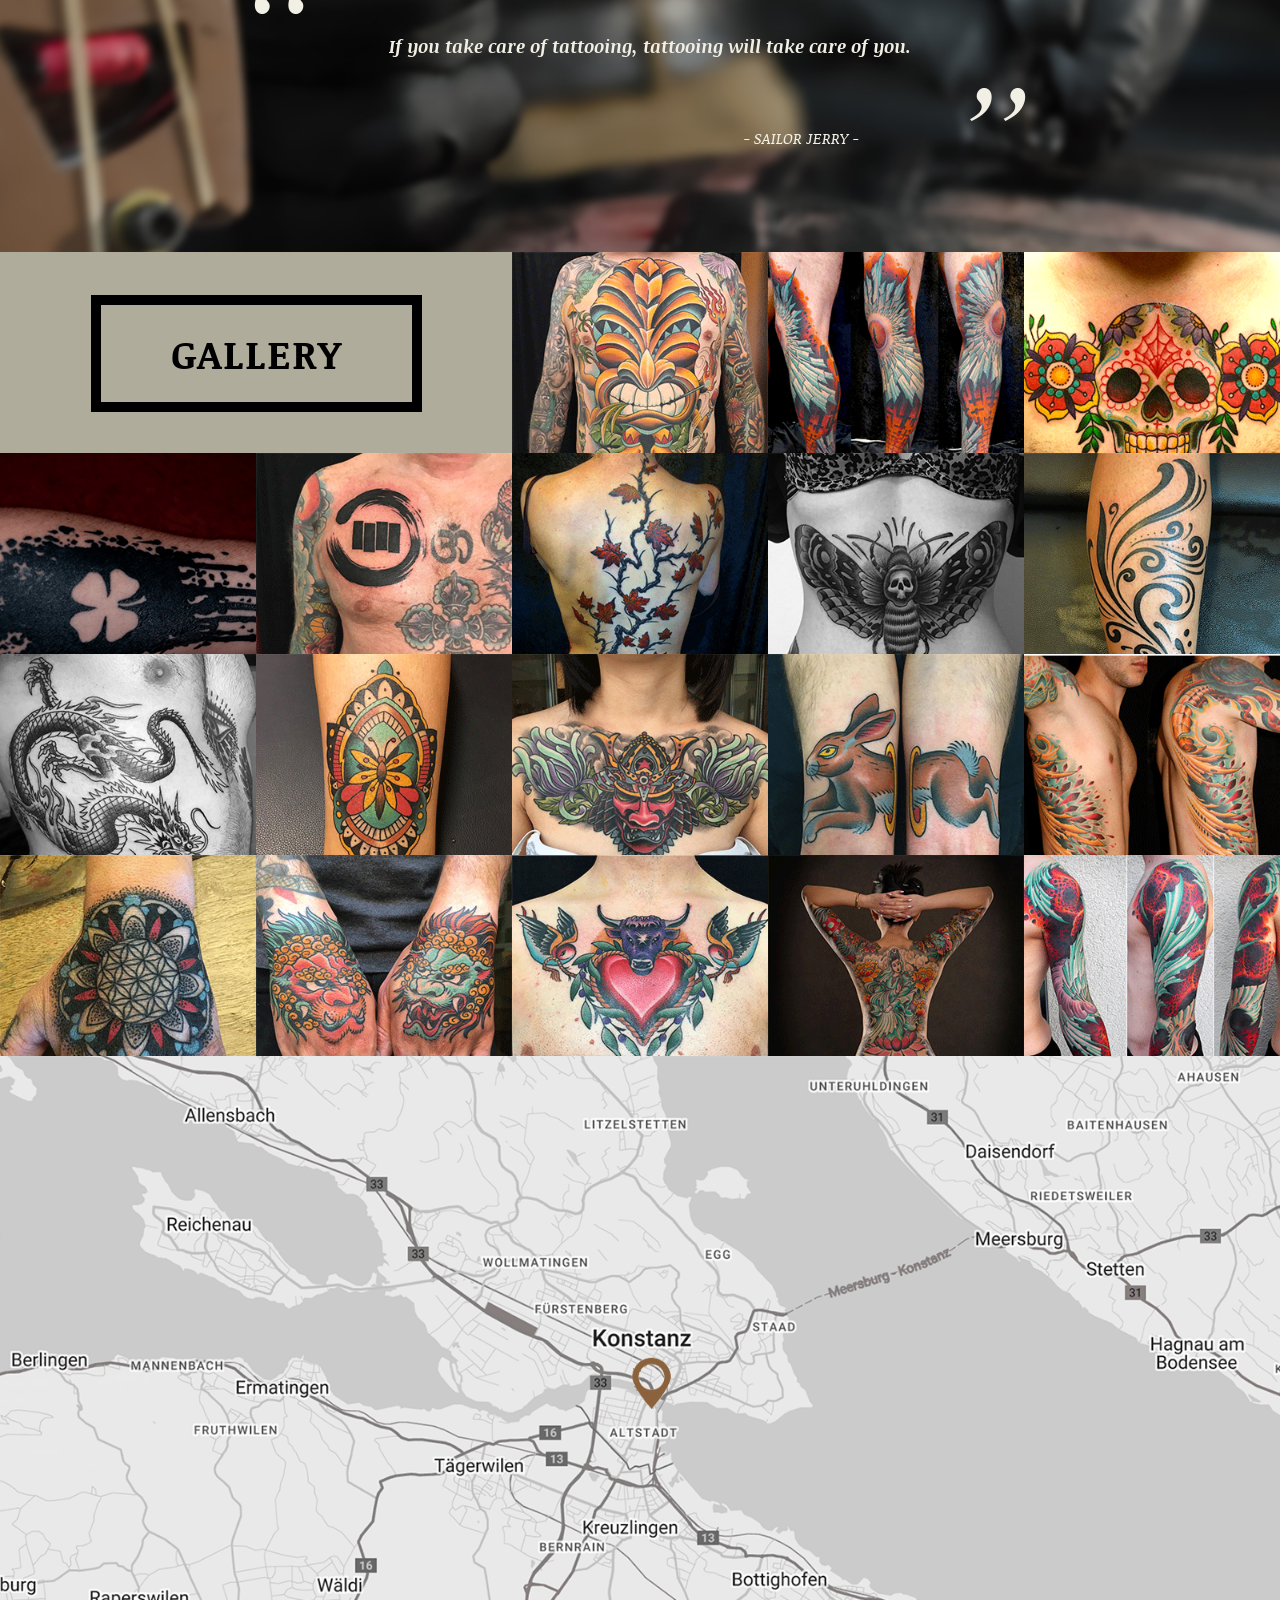
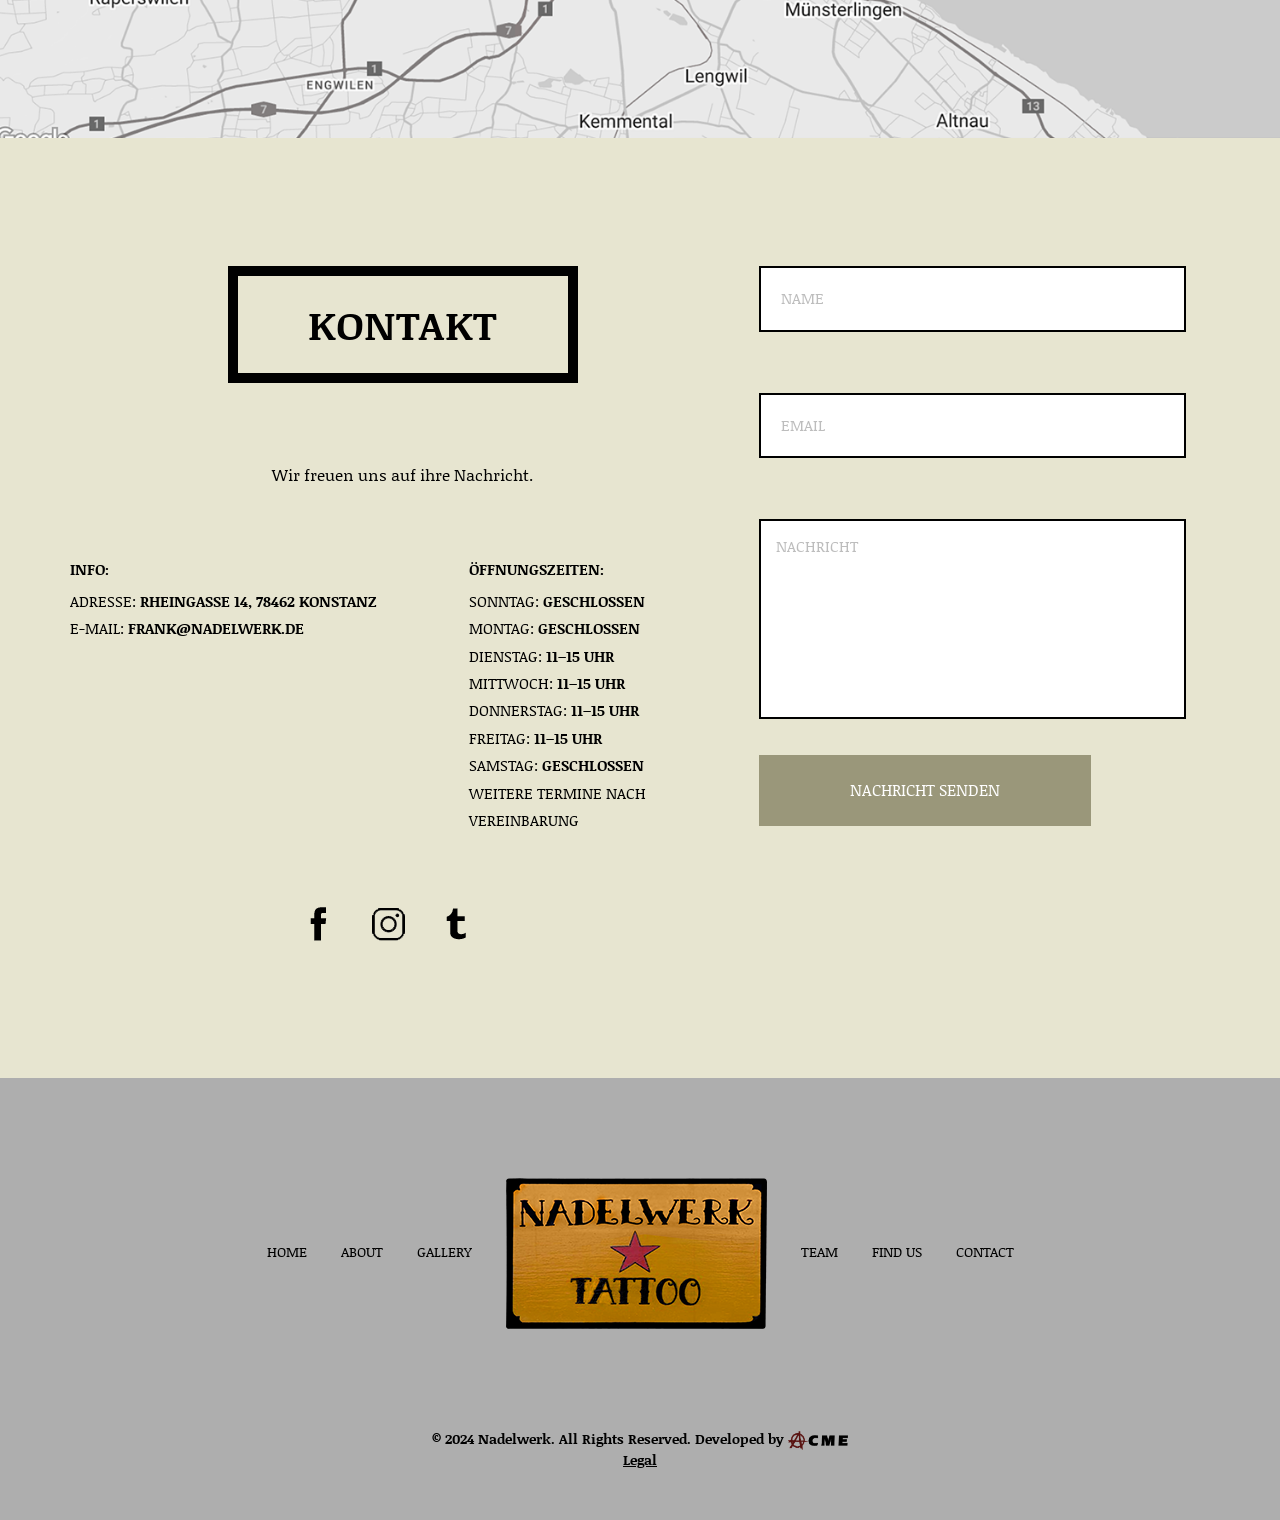
==== commit 86e08fea: "final" ====
--- a/index.html
+++ b/index.html
@@ -106,6 +106,11 @@
 								</div>
 							<!-- End-top-nav -->
 						</div>
+						<div class="pic-container">
+							<img src="images/banner_0003_rabbit.png" class="header-image" alt="left" id="left"/>
+							<img src="images/banner_0000_snake.png" class="header-image" alt="middle" id="middle"/>
+							<img src="images/banner_0005_ass.png" class="header-image" alt="right" id="right"/>
+						</div>
 					</div>
 			</header>
 			
@@ -381,11 +386,11 @@
                      </div>
 			</section>
 			
-			<section id="team-section"> <!-- Team Section -->
-			
-			<!-- this is dummy heading for W3-Validation approval you can remove it if you want -->
+<!-- 			<section id="team-section"> 
+			
+
 			<h2 class="w3-validation">For W3 Validation</h2>
-			<!-- this is dummy heading for W3-Validation approval you can remove it if you want -->
+
 			
 				<div class="container-fluid">
 					<div class="row">
@@ -396,7 +401,7 @@
 								    </div>
 							        <div class="col-md-4 team-grid-2 wow fadeInUp"  data-wow-delay="0.0s"> </div>
 									<div class="col-md-4 team-grid-3 wow fadeInRight" data-wow-delay="0.3s">
-											<h3>Frank Dietzel</h3> <!-- Team Member One -->
+											<h3>Frank Dietzel</h3>
 											<p>Frank Dietzel ist der kreative Kopf und Gründer von Nadelwerk Tattoo im Herzen der Altstadt von Konstanz. Mit über 15 Jahren Erfahrung in der Tattoo-Branche hat er sich einen Namen gemacht, der für künstlerische Präzision und innovative Designs steht.
 
 												Seine Reise in die Welt der Tätowierungen begann aus einer tiefen Leidenschaft für Kunst und den Wunsch, individuelle Geschichten durch Körperkunst zum Leben zu erwecken. Frank ist bekannt für seine Fähigkeit, die einzigartigen Vorstellungen seiner Kunden zu verstehen und in maßgeschneiderte Tätowierungen umzusetzen, die sowohl ästhetisch ansprechend als auch persönlich bedeutsam sind.</p>
@@ -410,7 +415,7 @@
 						    </div>
 						</div>
 					</div>
-<!-- 					<div class="row">
+					<div class="row">
 					    <div class="team">
 							<div class='team_div'>
 							        <div class="col-md-4 team-grid-4 team_grid3 wow fadeInRight" data-wow-delay="0.3s">
@@ -443,9 +448,9 @@
 								<div class="clearfix"> </div>
 							</div>
                         </div>
-					</div> -->
+					</div> 
 				</div>
-			</section>
+			</section> -->
 			
 <!-- 			<section id="twitter-section"> 
 			
--- a/css/style.css
+++ b/css/style.css
@@ -45,7 +45,7 @@
     font-size: 40px;
 }
 .header {
-	background: url(../images/banner.jpg)no-repeat center top;
+	background: url(../images/banner\ mobile.jpg)no-repeat center top;
 	background-size: 100% 100%;
 	-webkit-background-size: cover;
 	-moz-background-size: cover;
@@ -54,6 +54,88 @@
 	background-position: center;
 	position: relative;
 	min-height:500px;
+}
+.pic-container {
+	display: flex;
+	justify-content: space-between;
+	align-items: center;
+	width: 100%;
+	padding: 20px;
+}
+.header-image {
+	width: 354px; /* Adjust as needed */
+}
+#left{
+	width: 154px; /* Adjust as needed */
+	position: relative;
+    top: -33px;
+}
+#right{
+	width: 154px;
+	position: relative;
+    top: -33px;
+}
+#middle{
+	width: 354px; /* Adjust as needed */
+}
+/* Small Devices (Portrait Tablets and Large Phones) */
+@media only screen and (max-width: 600px) {
+    .header-image {
+        width: 100%;
+    }
+    #left, #right {
+		display: none;
+    }
+    #middle {
+        width: 100%;
+    }
+}
+
+/* Medium Devices (Tablets) */
+@media only screen and (min-width: 600px) and (max-width: 768px) {
+    .header-image {
+        width: 354px;
+    }
+    #left, #right {
+        width: 154px;
+        position: relative;
+        top: -33px;
+		opacity: 0%;
+    }
+    #middle {
+        width: 354px;
+    }
+}
+
+/* Large Devices (Desktops and Laptops) */
+@media only screen and (min-width: 769px) and (max-width: 1200px) {
+    .header-image {
+        width: 354px;
+    }
+    #left, #right {
+        width: 154px;
+        position: relative;
+        top: -33px;
+		opacity: 0%;
+    }
+    #middle {
+        width: 354px;
+    }
+}
+
+/* Extra Large Devices (Large Desktops) */
+@media only screen and (min-width: 1201px) {
+    .header-image {
+        width: 354px;
+    }
+    #left, #right {
+        width: 154px;
+        position: relative;
+        top: -33px;
+    }
+    #middle {
+        width: 354px;
+    }
 }
 
 /*------start-top-nav------*/
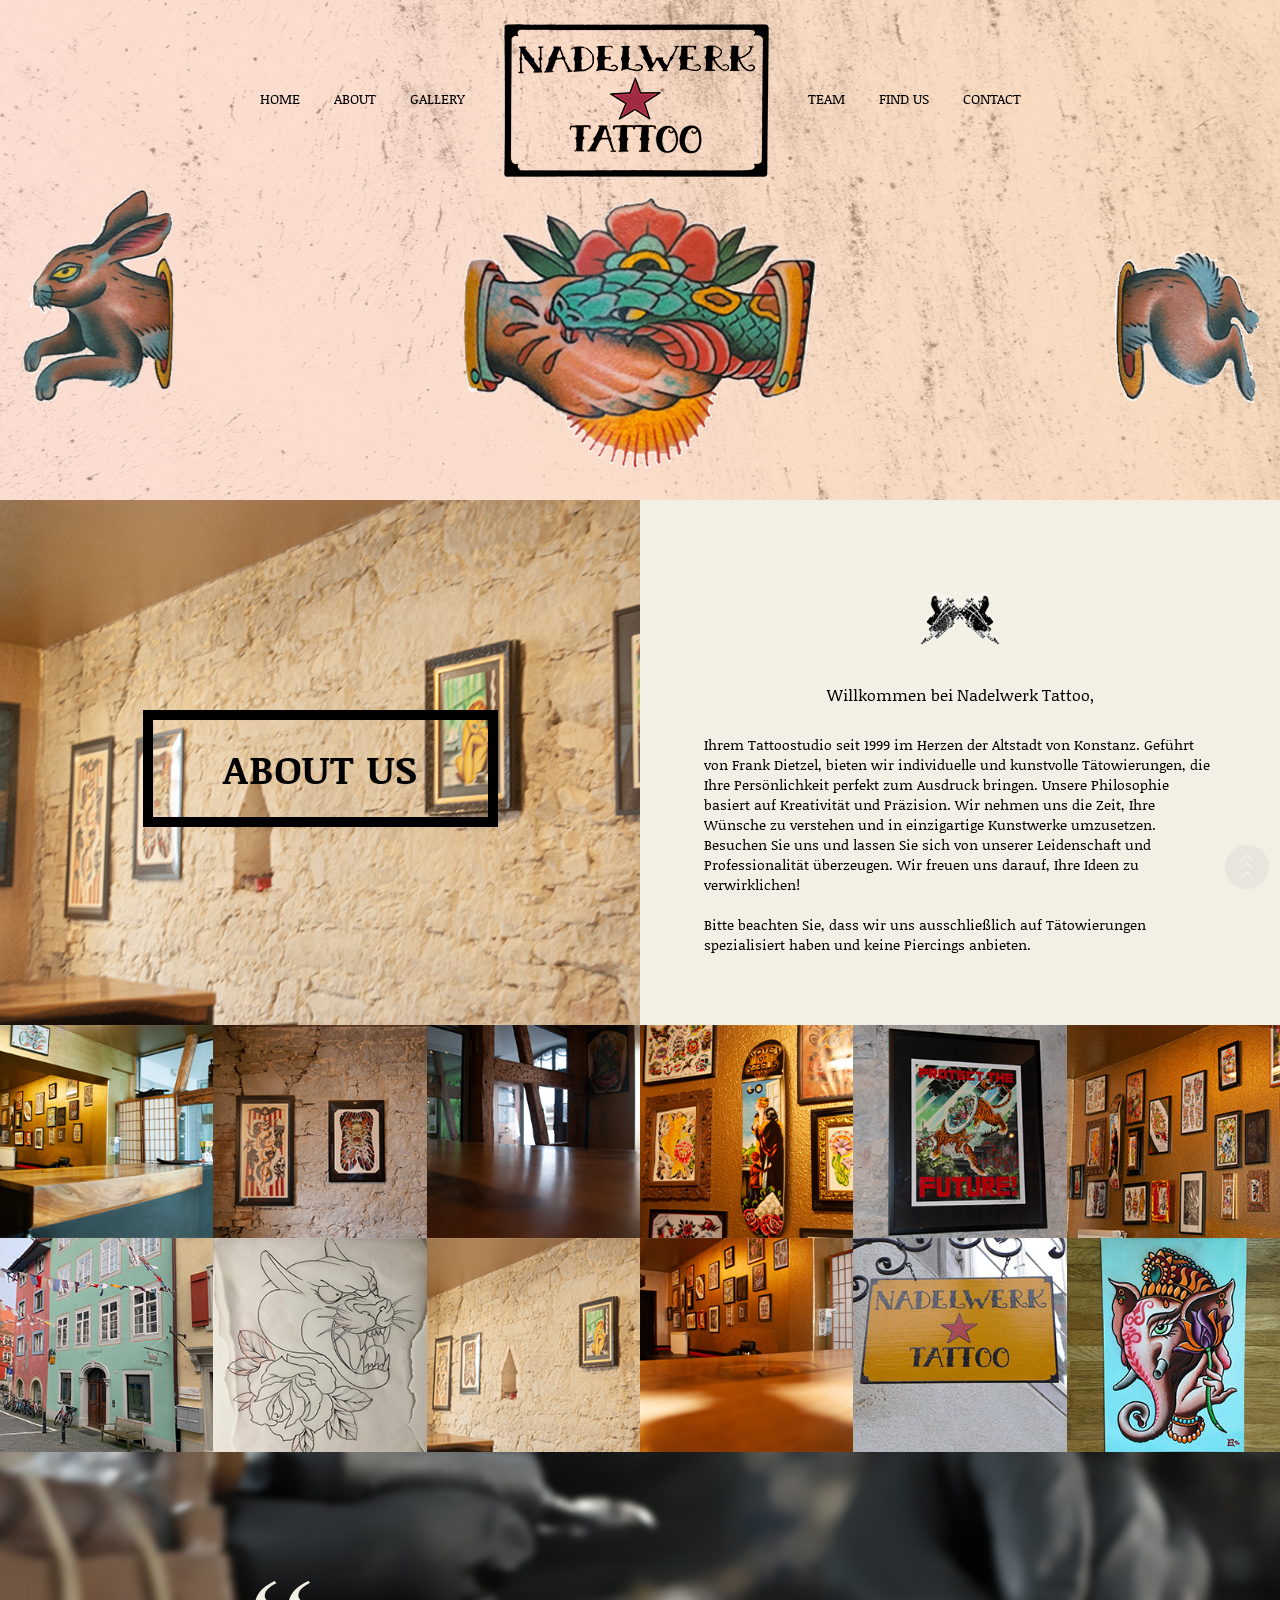
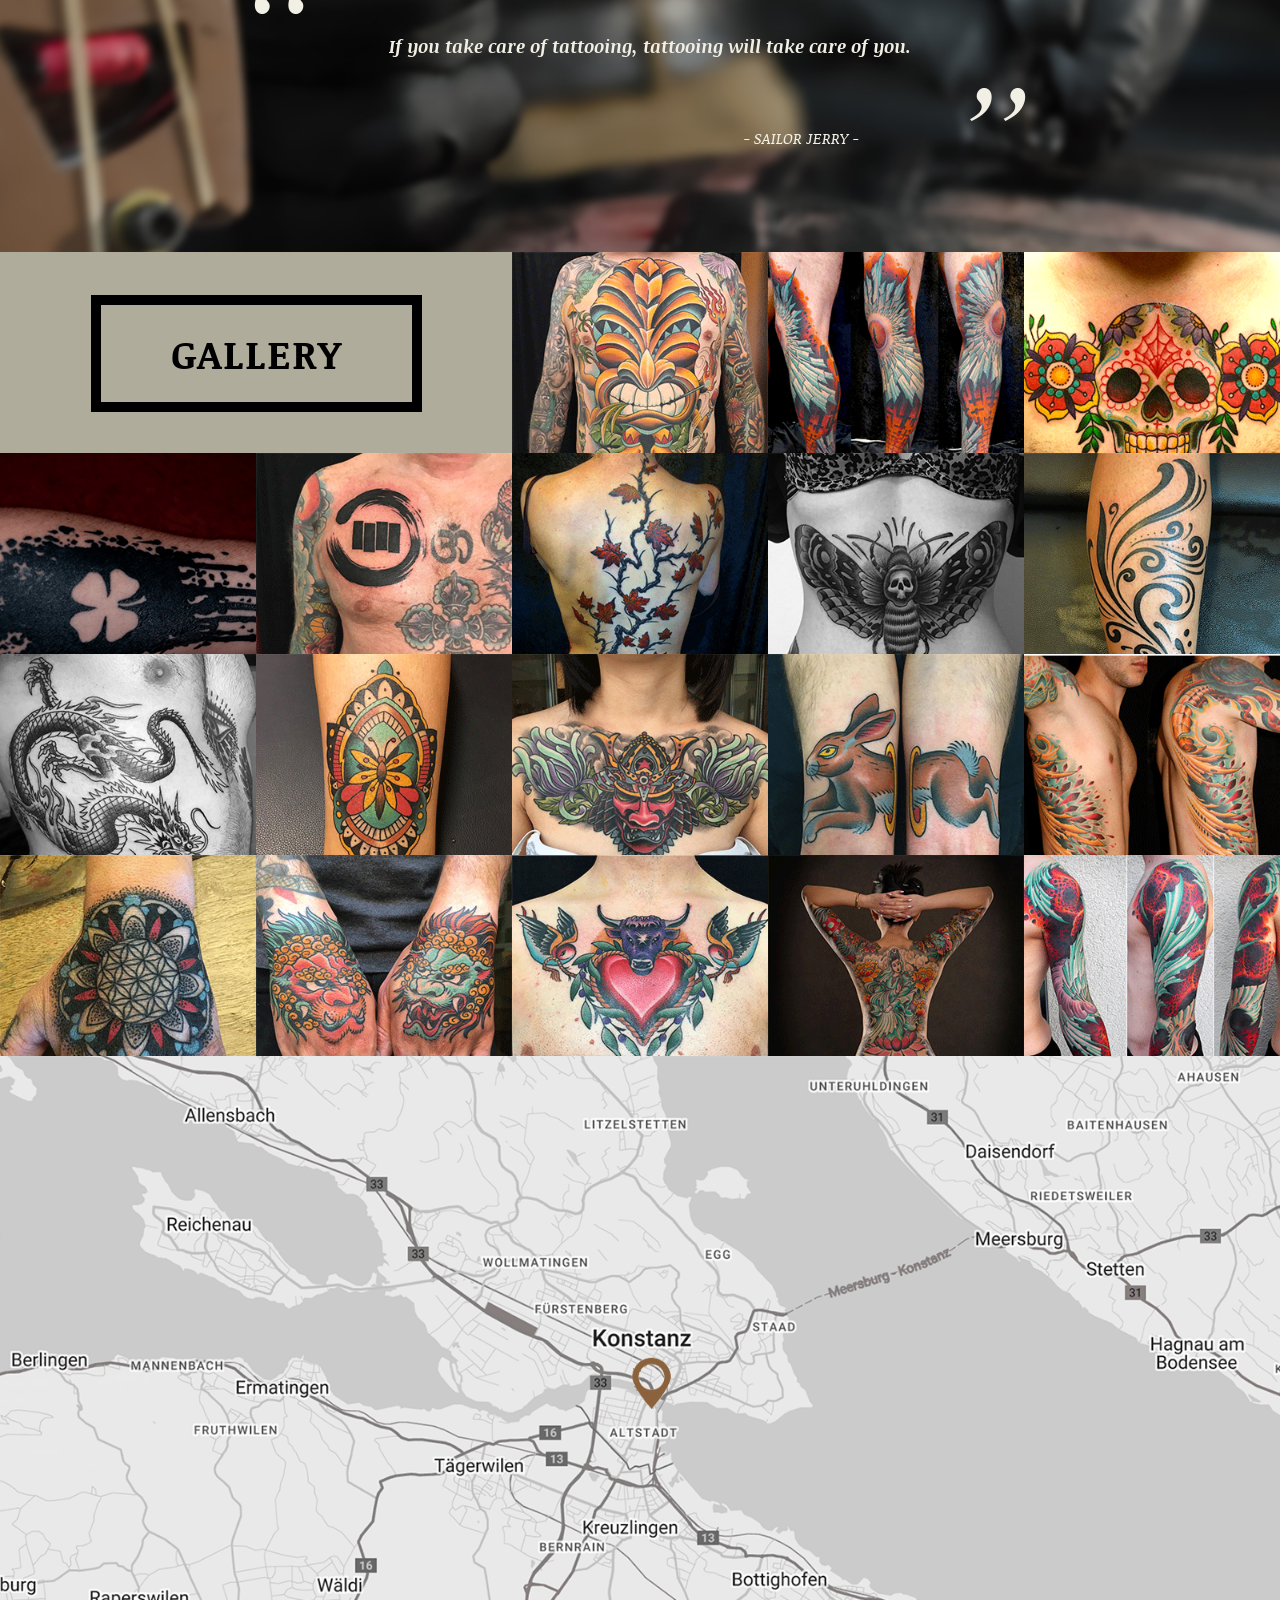
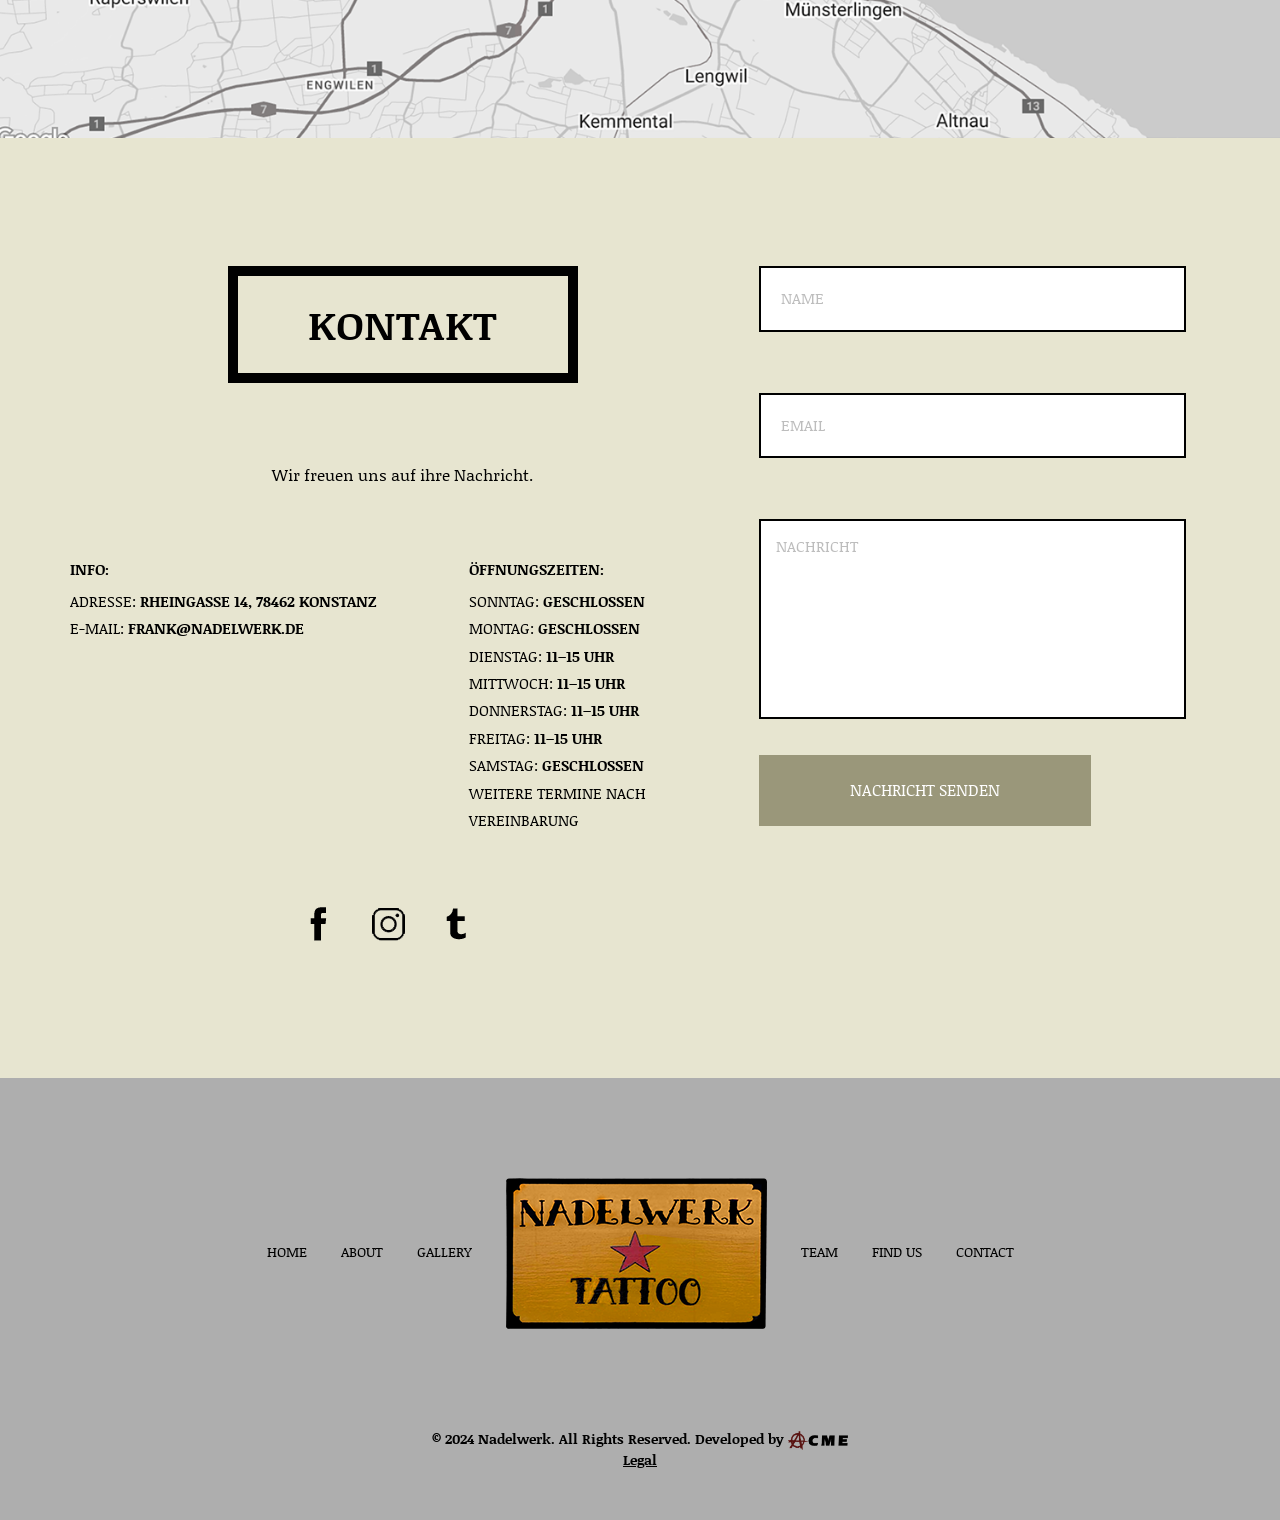
==== commit 27797590: "Update index.html" ====
--- a/index.html
+++ b/index.html
@@ -971,7 +971,7 @@
 						</nav>
 						<p class="copyright wow fadeInUp">
 							&copy; 2024 Nadelwerk. All Rights Reserved. Developed by 
-							<a href="mailto:contact.acme@proton.me" class="acme-link">
+							<a href="https://acme-prototypes.com/" class="acme-link">
 								<img src="images/ACME (Small).png" alt="ACME" class="acme-logo" style="width: 60px;">
 							</a>
 							<br>
@@ -1086,7 +1086,7 @@
 								</p>
 								<br>
 						<p>&copy; 2024 Nadelwerk. All Rights Reserved. Developed by 
-							<a href="mailto:contact.acme@proton.me" class="acme-link">
+							<a href="https://acme-prototypes.com/" class="acme-link">
 								<img src="images/ACME (Small).png" alt="ACME" class="acme-logo">
 							</a>
 							 and 
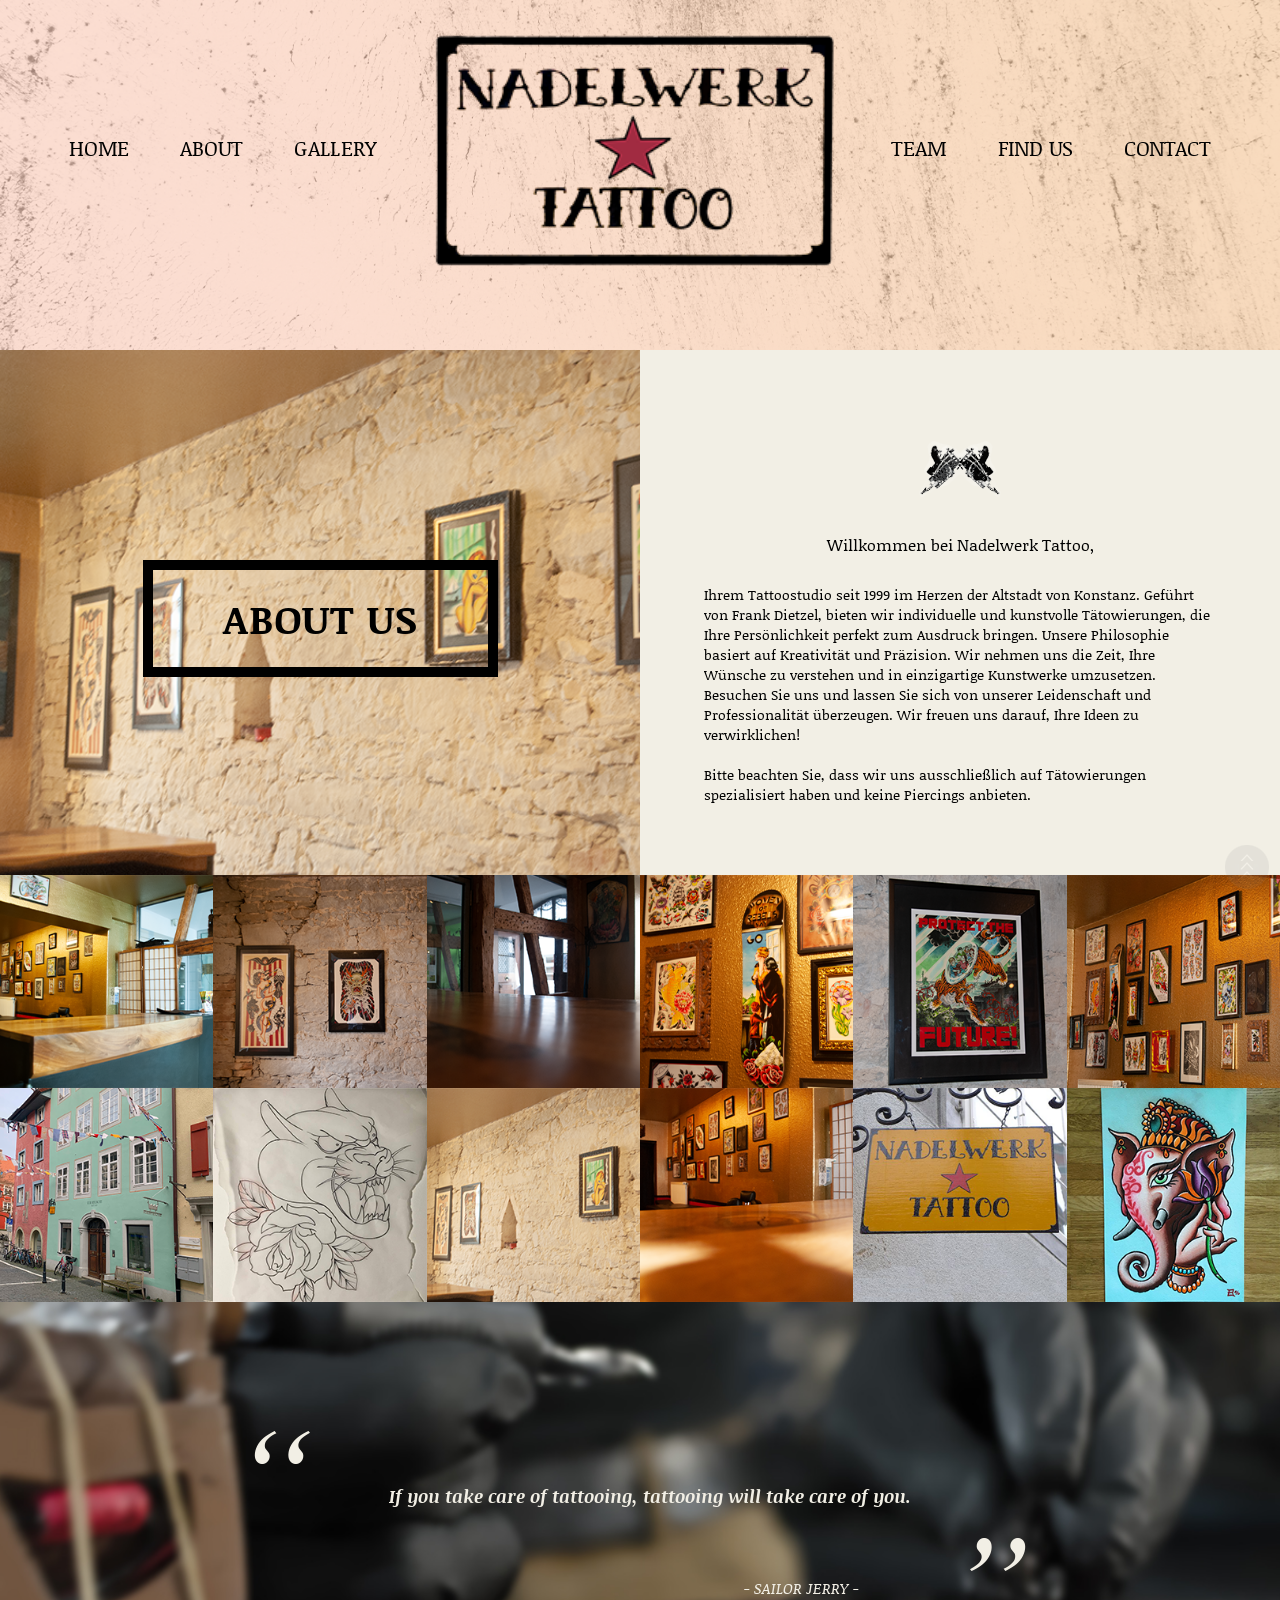
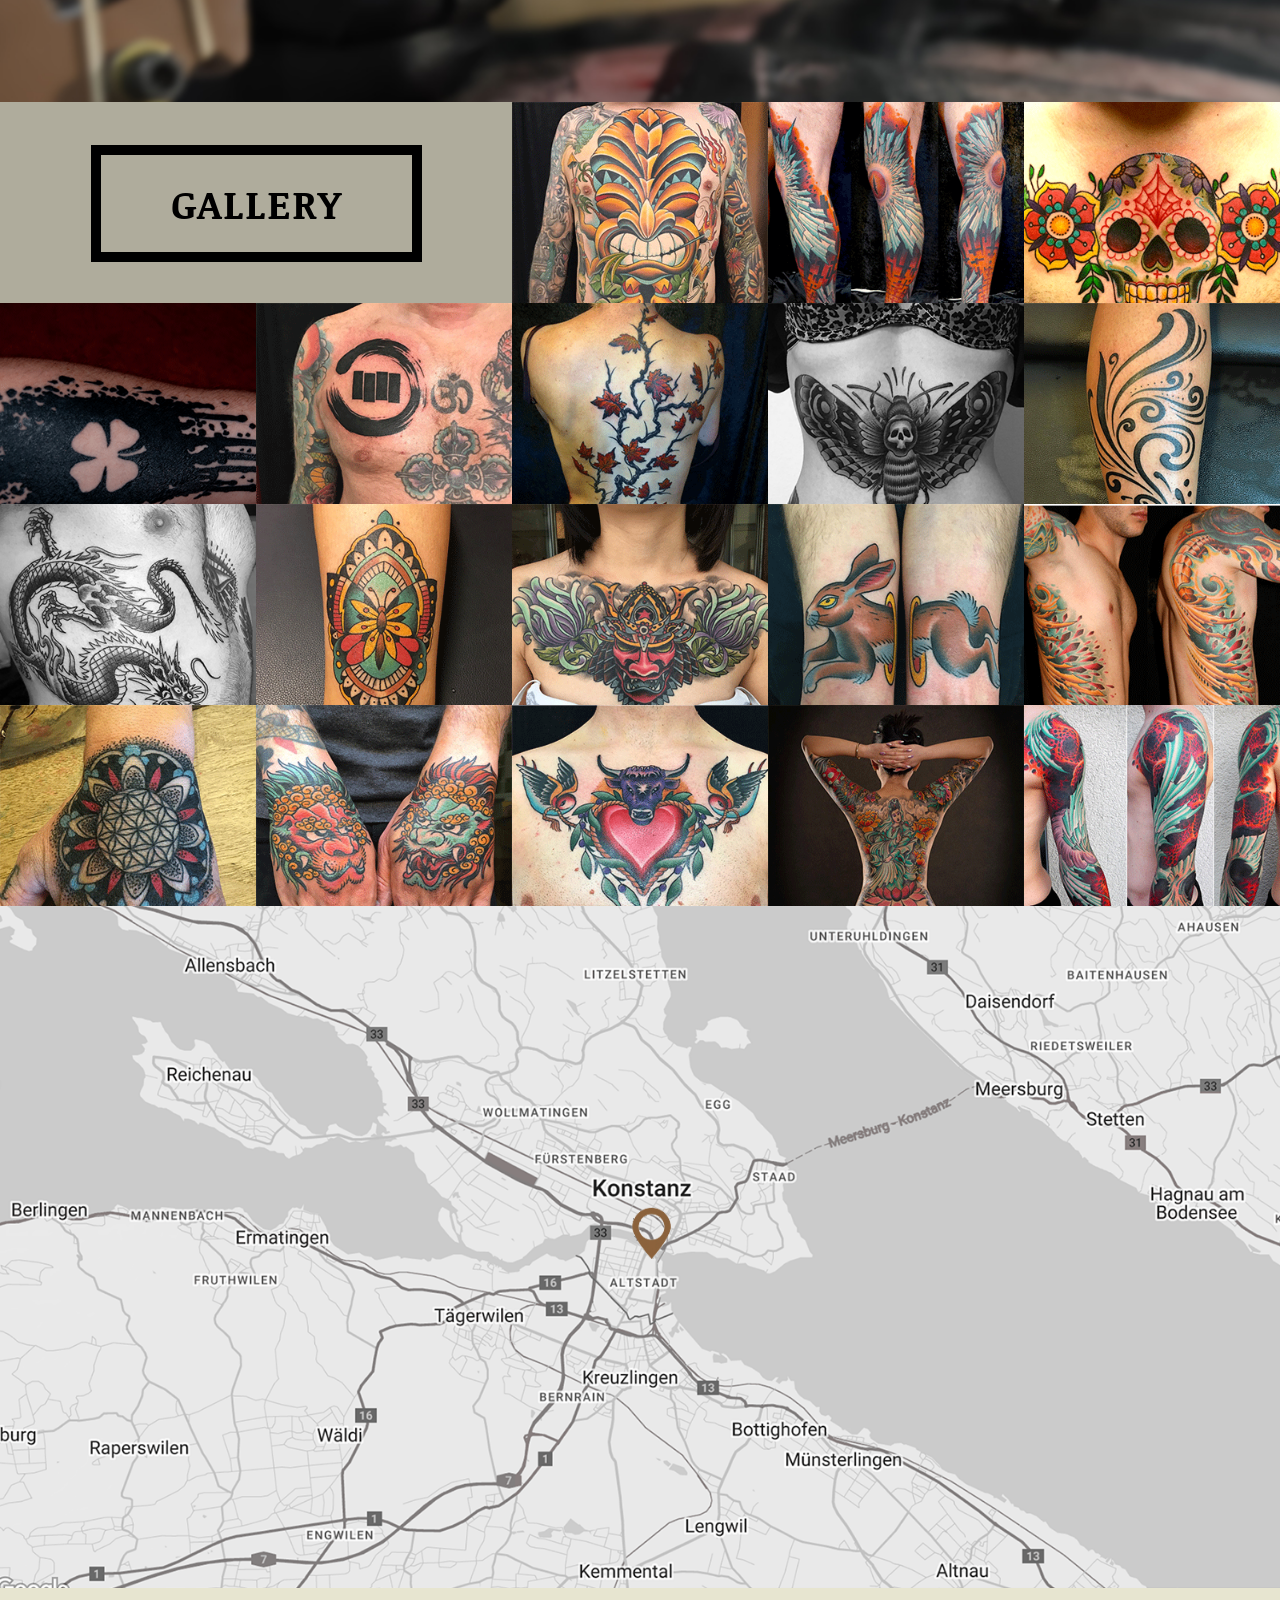
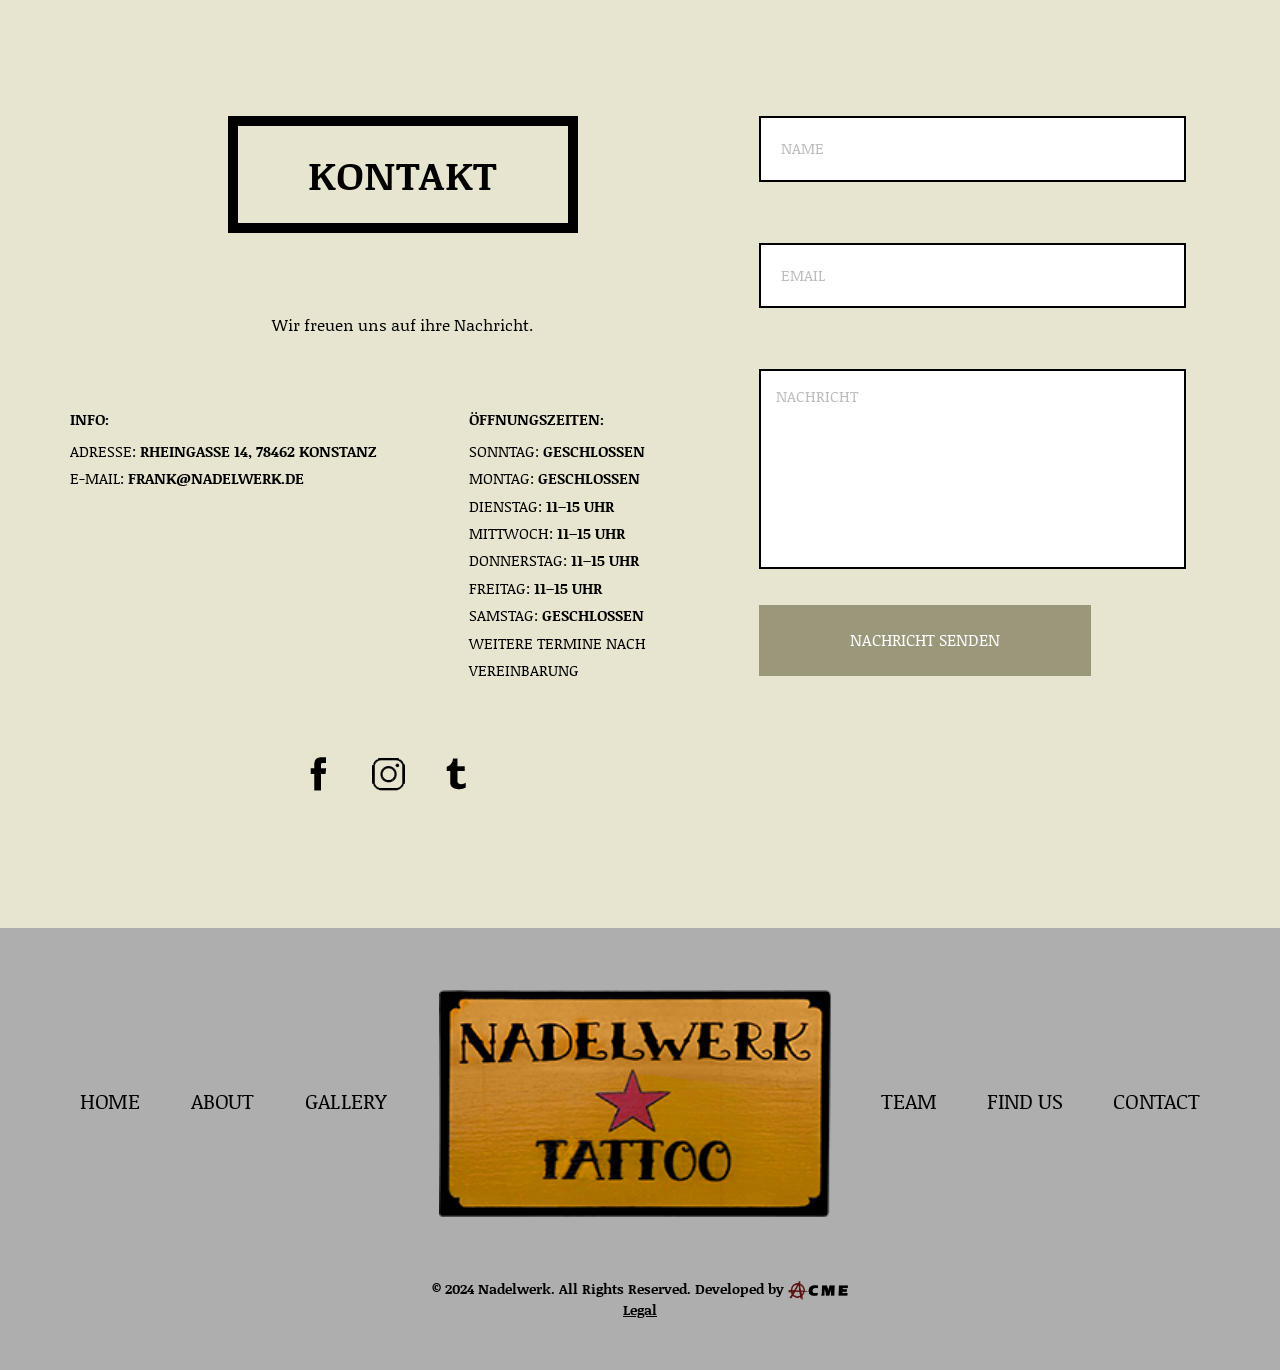
==== commit c2cd300d: "header change" ====
--- a/index.html
+++ b/index.html
@@ -106,11 +106,11 @@
 								</div>
 							<!-- End-top-nav -->
 						</div>
-						<div class="pic-container">
+						<!-- <div class="pic-container">
 							<img src="images/banner_0003_rabbit.png" class="header-image" alt="left" id="left"/>
 							<img src="images/banner_0000_snake.png" class="header-image" alt="middle" id="middle"/>
 							<img src="images/banner_0005_ass.png" class="header-image" alt="right" id="right"/>
-						</div>
+						</div> -->
 					</div>
 			</header>
 			
--- a/css/style.css
+++ b/css/style.css
@@ -53,7 +53,7 @@
 	background-size: cover;
 	background-position: center;
 	position: relative;
-	min-height:500px;
+	min-height: 350px;
 }
 .pic-container {
 	display: flex;
@@ -148,7 +148,7 @@
 	margin-top: 1.5em;
 }
 .nav { width:100%;}
-ul.nav-list { list-style: none; padding: 0px; margin: 0px;text-align: center; }
+ul.nav-list { list-style: none; padding: 0px; margin: 50px;text-align: center; scale: 1.5; }
 ul.nav-list li { display: inline-block; text-align: left;
 }
 ul.nav-list li a.logo:hover{
